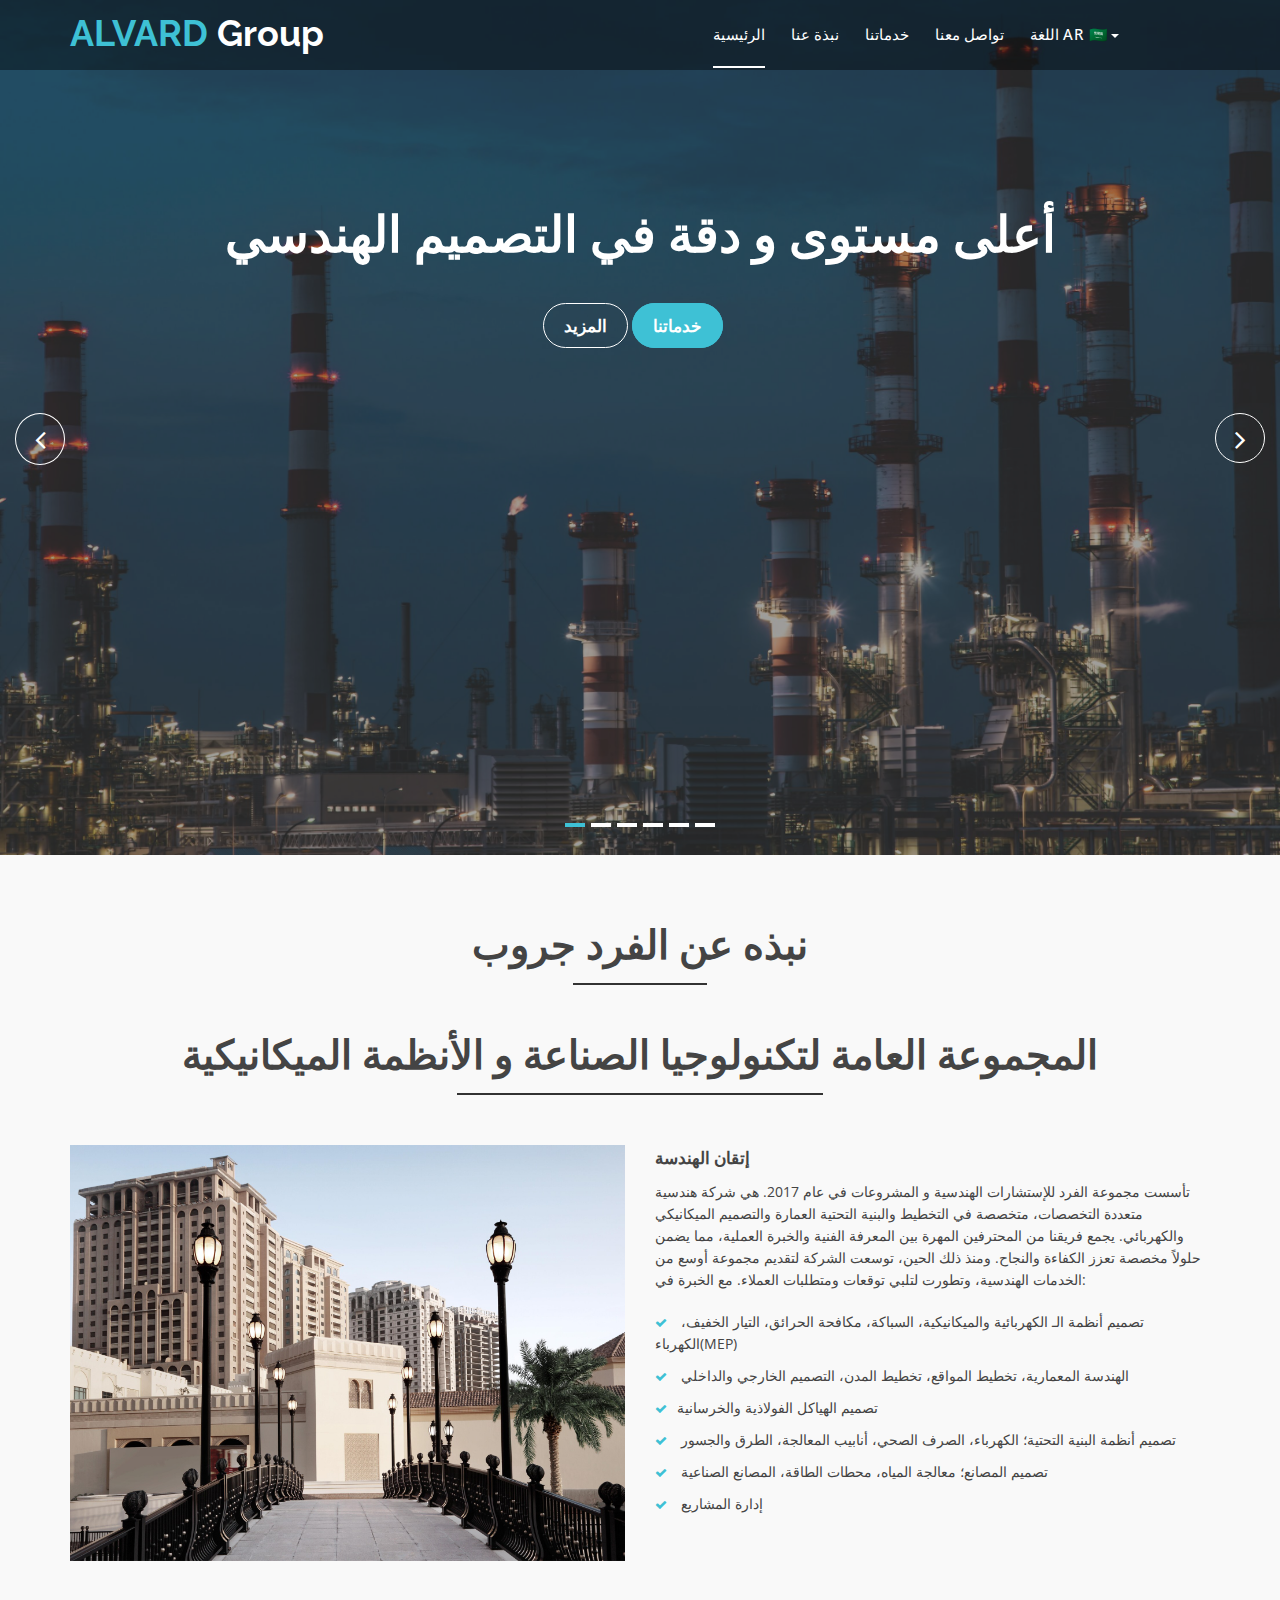
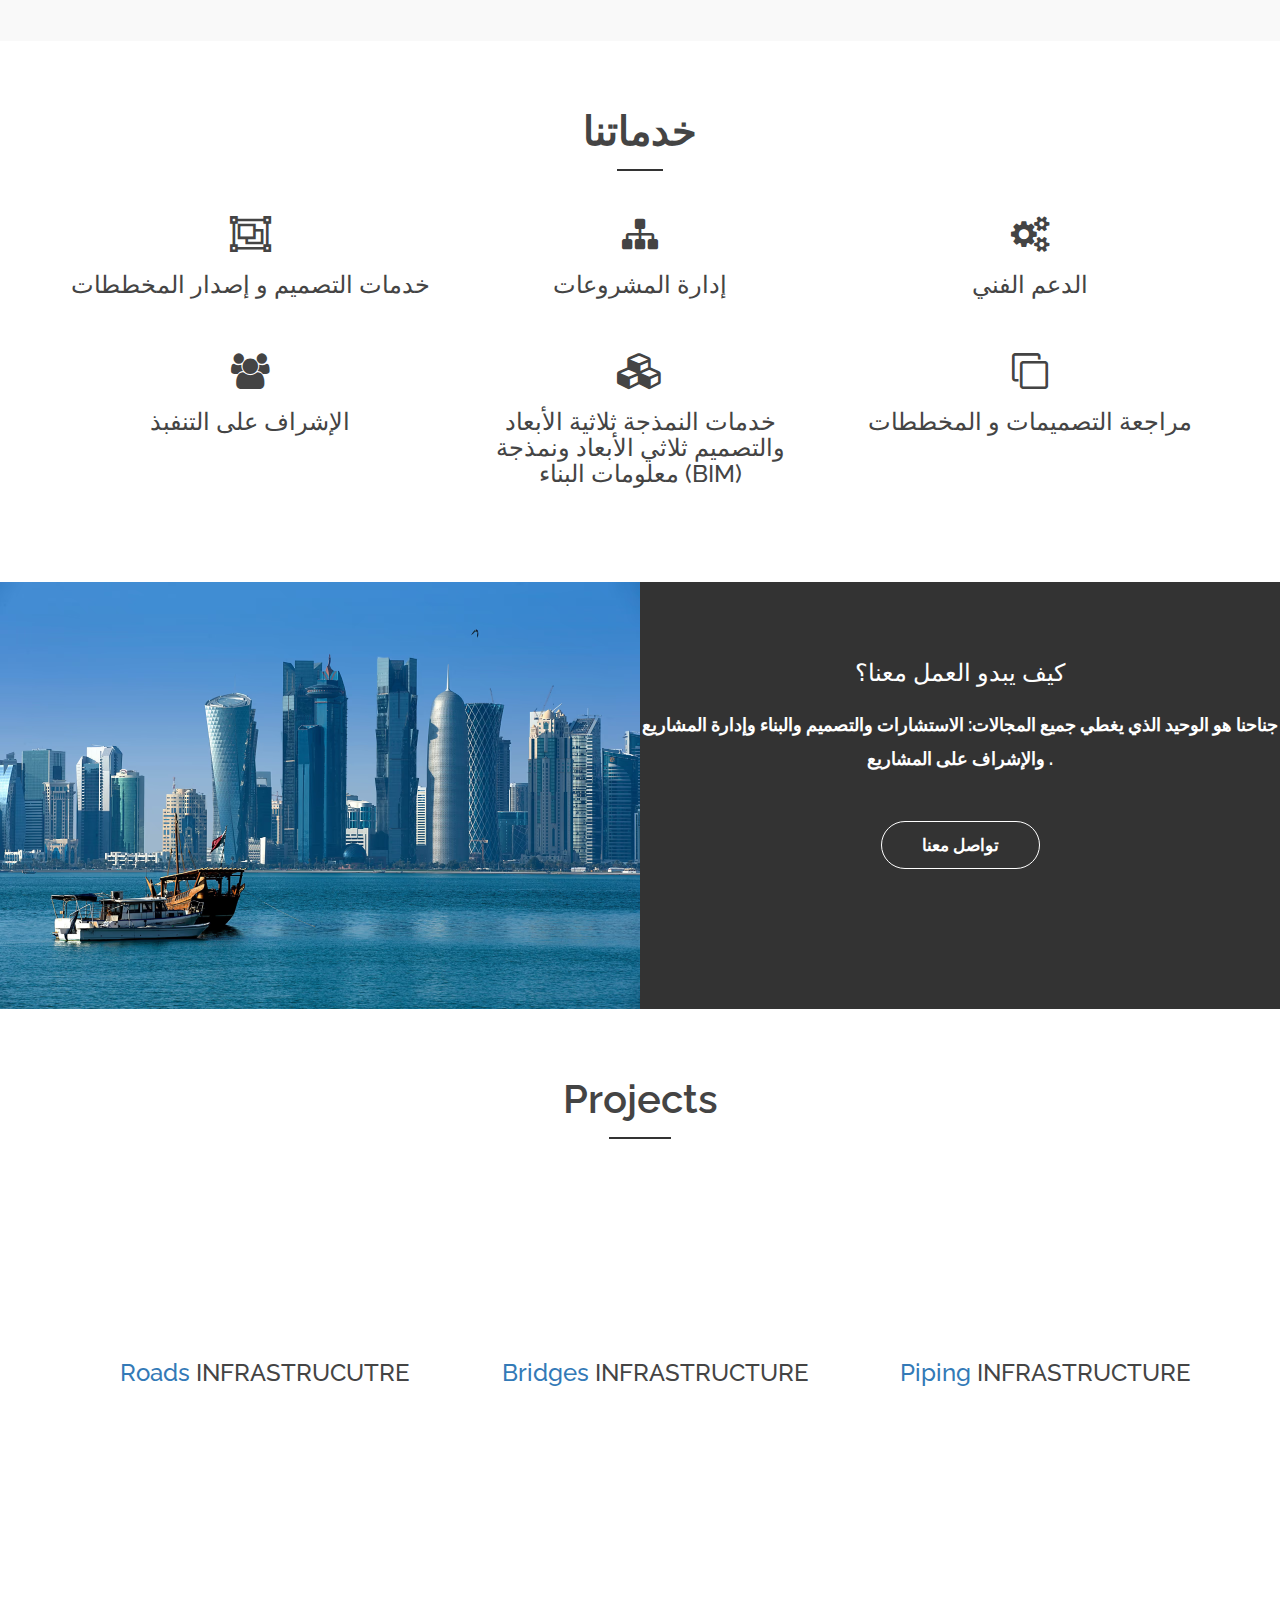
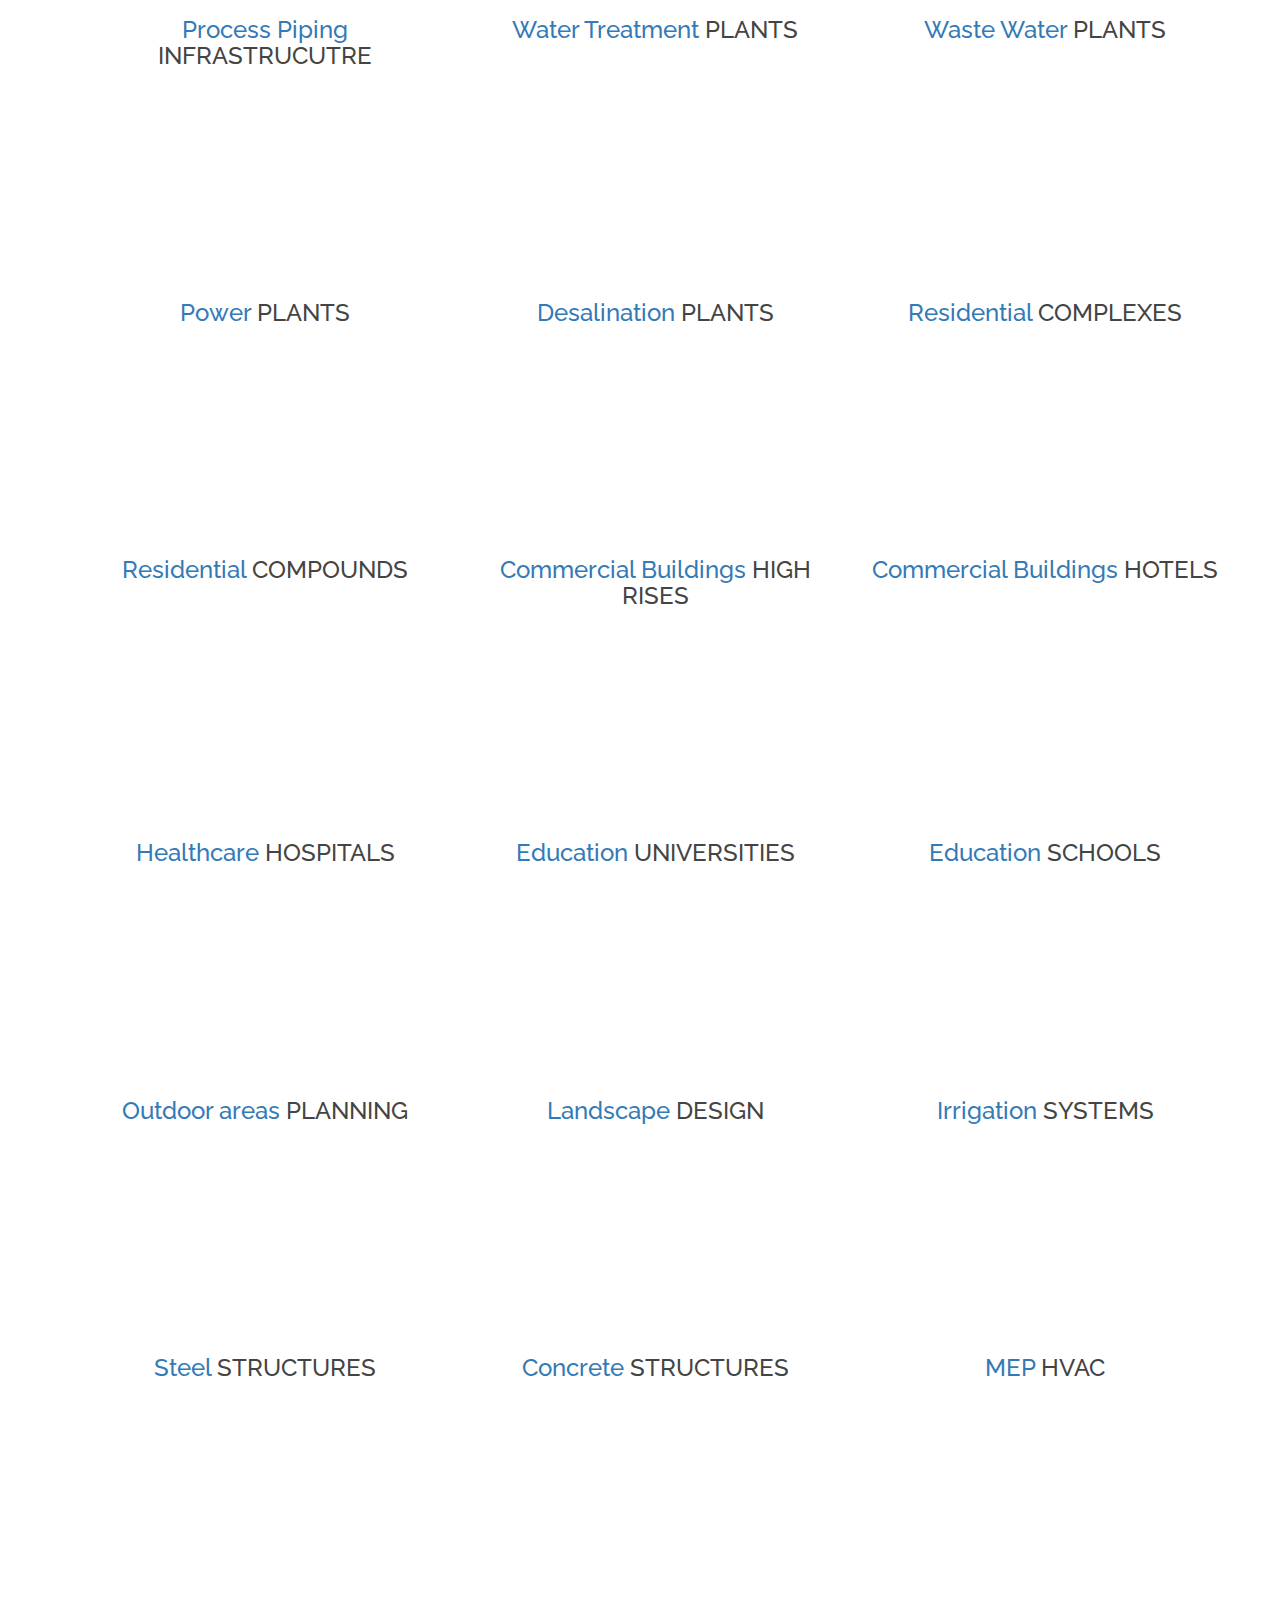
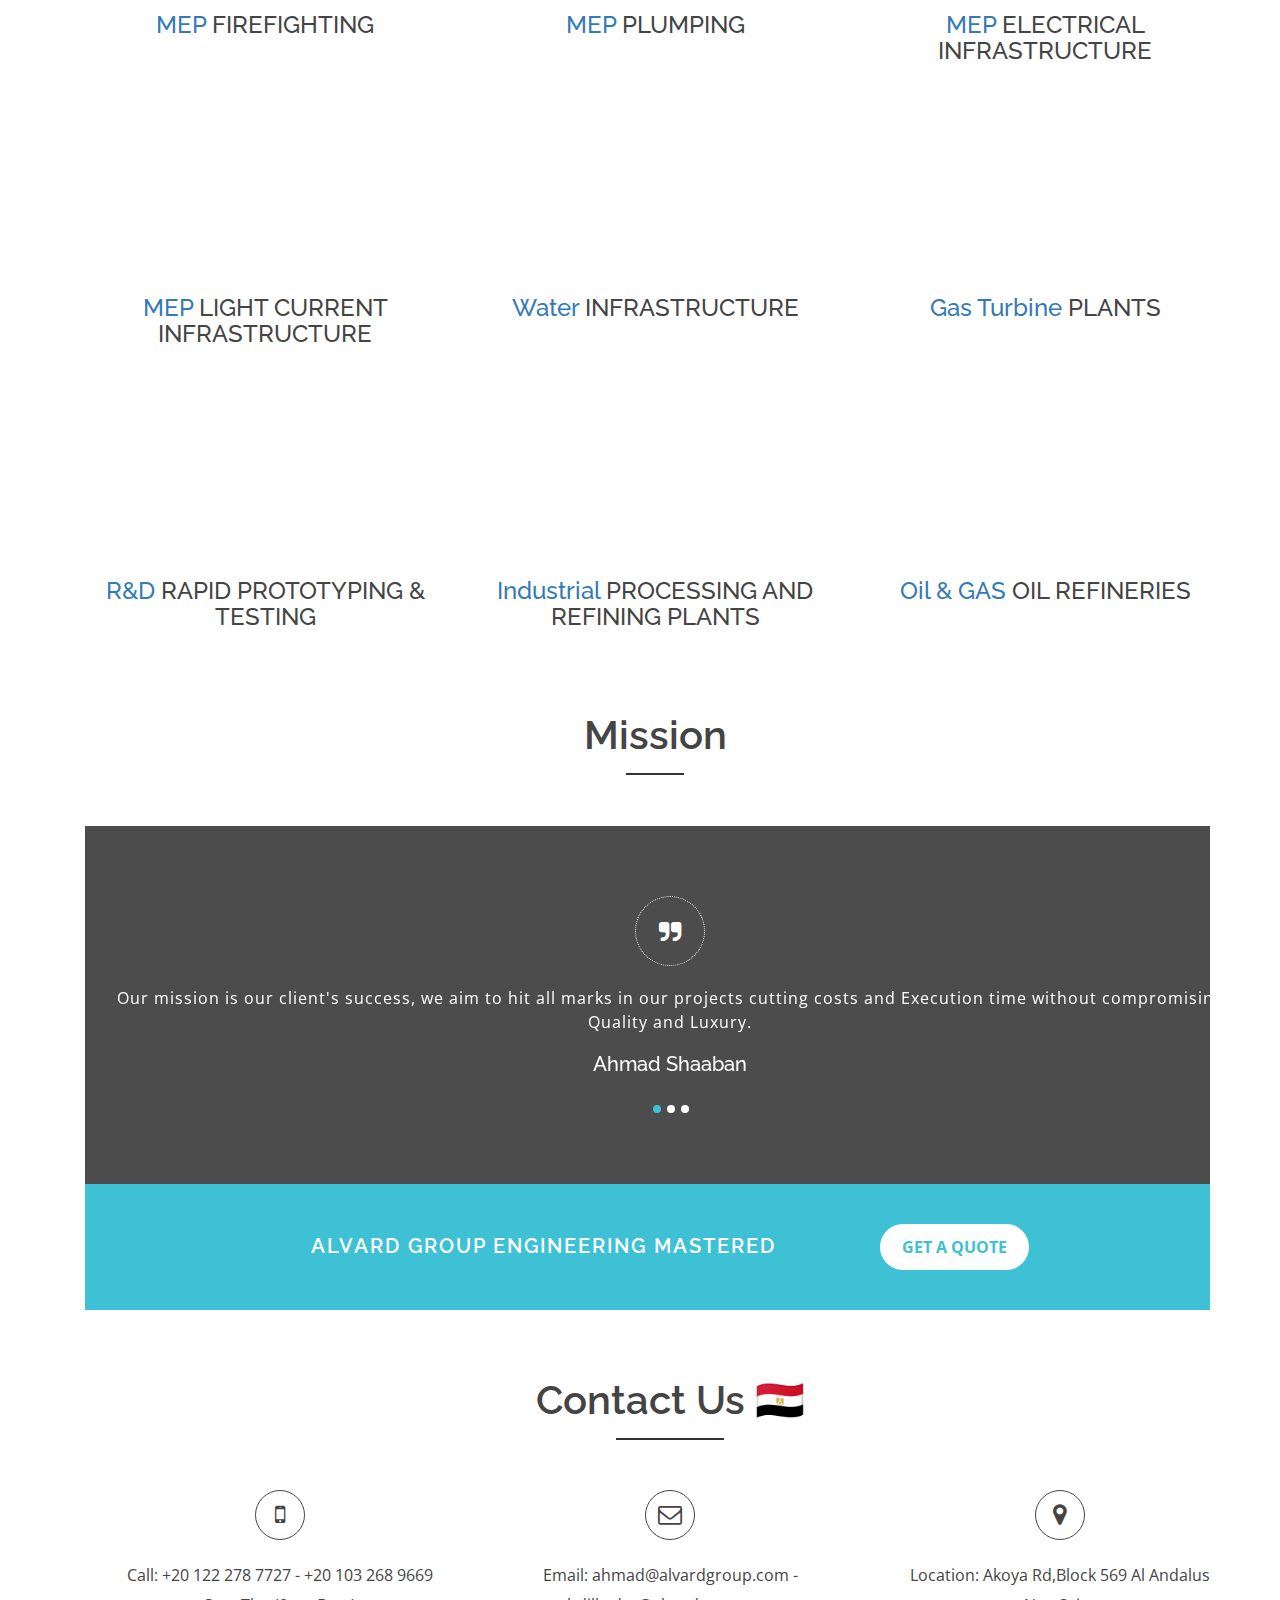
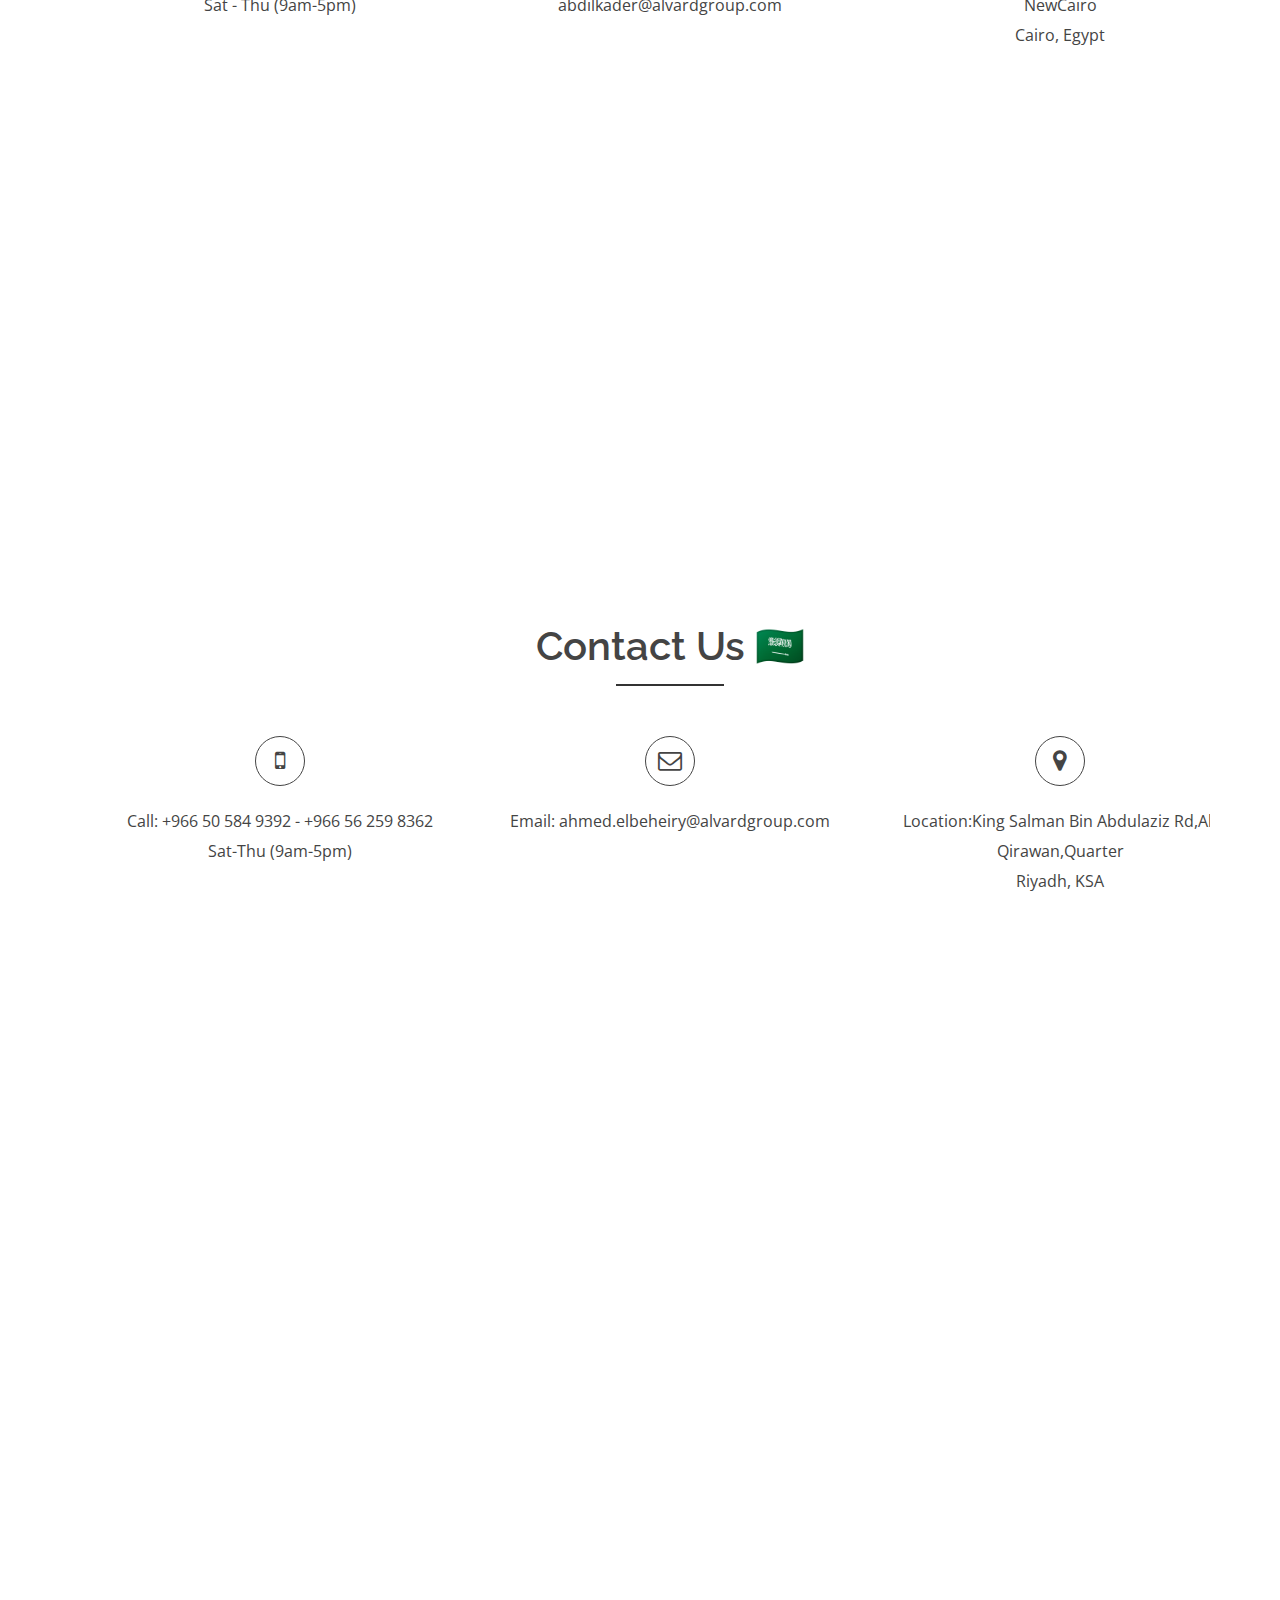
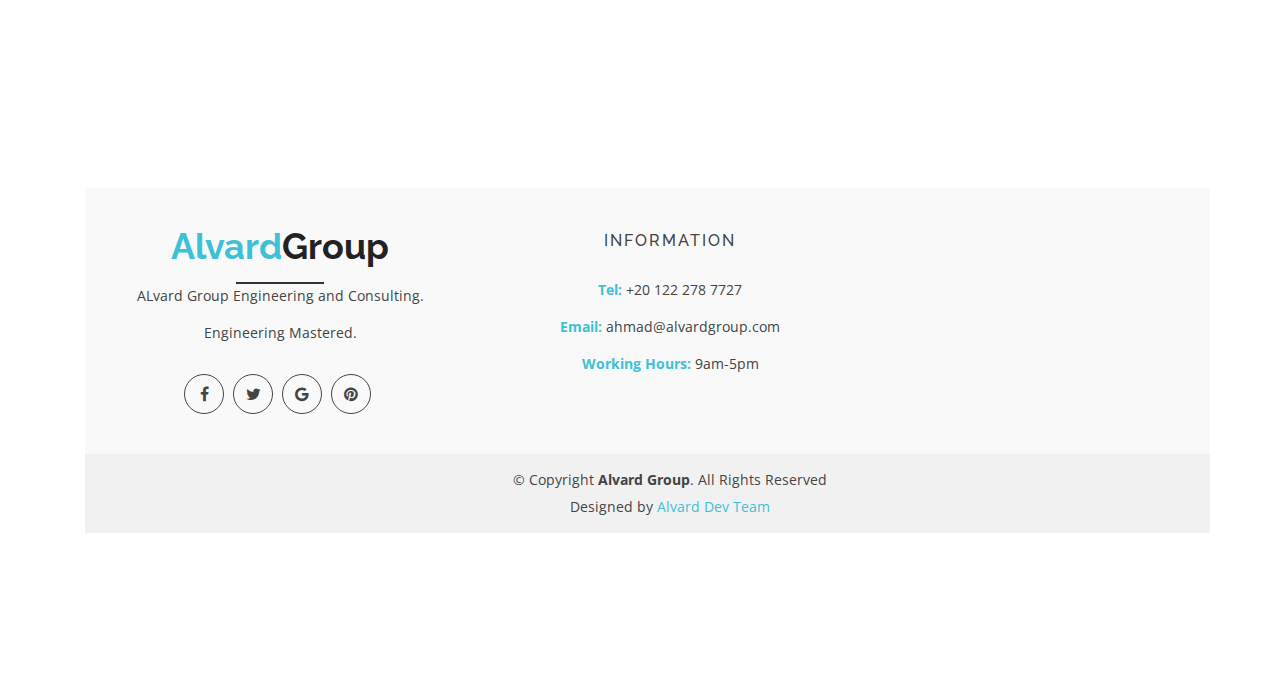
==== ar.html @ 834d346b "Add files via upload" ====
<!doctype html>
<html lang="en">
<head>
  <meta charset="utf-8">
  <title>ALVARD Group Engineering and Consulting </title>
  <meta content="width=device-width, initial-scale=1.0" name="viewport">
  <meta content="" name="keywords">
  <meta content="" name="description">

  <!-- Favicons -->
  <link href="img/favicon.png" rel="icon">
  <link href="img/apple-touch-icon.png" rel="apple-touch-icon">

  <!-- Google Fonts -->
  <link href="https://fonts.googleapis.com/css?family=Open+Sans:300,400,400i,600,700|Raleway:300,400,400i,500,500i,700,800,900" rel="stylesheet">

  <!-- Bootstrap CSS File -->
  <link href="lib/bootstrap/css/bootstrap.min.css" rel="stylesheet">

  <!-- Libraries CSS Files -->
  <link href="lib/nivo-slider/css/nivo-slider.css" rel="stylesheet">
  <link href="lib/owlcarousel/owl.carousel.css" rel="stylesheet">
  <link href="lib/owlcarousel/owl.transitions.css" rel="stylesheet">
  <link href="lib/font-awesome/css/font-awesome.min.css" rel="stylesheet">
  <link href="lib/animate/animate.min.css" rel="stylesheet">
  <link href="lib/venobox/venobox.css" rel="stylesheet">

  <!-- Nivo Slider Theme -->
  <link href="css/nivo-slider-theme.css" rel="stylesheet">

  <!-- Main Stylesheet File -->
  <link href="css/style.css" rel="stylesheet">

  <!-- Responsive Stylesheet File -->
  <link href="css/responsive.css" rel="stylesheet">
</head>

<body data-spy="scroll" data-target="#navbar-example">
  
  <header>
    <!-- header-area start -->
    <div id="sticker" class="header-area">
      <div class="container">
        <div class="row">
          <div class="col-md-12 col-sm-12">

            <!-- Navigation -->
            <nav class="navbar navbar-default">
              <!-- Brand and toggle get grouped for better mobile display -->
              <div class="navbar-header">
                <button type="button" class="navbar-toggle collapsed" data-toggle="collapse" data-target=".bs-example-navbar-collapse-1" aria-expanded="false">
										<span class="sr-only">Toggle navigation</span>
										<span class="icon-bar"></span>
										<span class="icon-bar"></span>
										<span class="icon-bar"></span>
									</button>
                <!-- Brand -->
                <a class="navbar-brand page-scroll sticky-logo" href="index.html">
                  <h1><span>ALVARD </span></span> Group</h1>
                  <!-- Uncomment below if you prefer to use an image logo -->
                  <!-- <img src="img/logo.png" alt="" title=""> -->
								</a>
              </div>
              <!-- Collect the nav links, forms, and other content for toggling -->
              <div class="collapse navbar-collapse main-menu bs-example-navbar-collapse-1" id="navbar-example">
                <ul class="nav navbar-nav navbar-right">
                  <li class="active">
                    <a class="page-scroll" href="#home">الرئيسية</a>
                  </li>
                  <li>
                    <a class="page-scroll" href="#about">نبذة عنا</a>
                  </li>
                  <li>
                    <a class="page-scroll" href="#services">خدماتنا</a>
                  </li>
                  <li>
                    <!-- <a class="page-scroll" href="#team">Team</a> -->
                  </li>
                  <li>
                   <!--  <a class="page-scroll" href="#portfolio">Projects</a> -->
                  </li>
                  <li>
                   <!-- <a class="page-scroll" href="#blog">Blog</a> -->
                  </li>
                  <li>
                    <a class="page-scroll" href="#contact">تواصل معنا</a>
                  </li>
                  <li class="dropdown"><a href="#" class="dropdown-toggle" data-toggle="dropdown">اللغة AR 🇸🇦<span class="caret"></span></a>
                    <ul class="dropdown-menu" role="menu"> 
                     <li><a href="index.html" >English 🇺🇸</a></li> 
                     <!--  <li><a href=# >Drop Down 2</a></li> -->
                    </ul> 
                  </li>
                </ul>
              </div>
              <!-- navbar-collapse -->
            </nav>
            <!-- END: Navigation -->
          </div>
        </div>
      </div>
    </div>
    <!-- header-area end -->
  </header>
  <!-- header end -->

  <!-- Start Slider Area -->
  <div id="home" class="slider-area">
    <div class="bend niceties preview-2">
      <div id="ensign-nivoslider" class="slides">
        <img src="img/slider/slider1.jpg" alt="" title="#slider-direction-1" />
        <img src="img/slider/slider2.jpg" alt="" title="#slider-direction-2" />
        <img src="img/slider/slider3.jpg" alt="" title="#slider-direction-3" />
        <img src="img/slider/slider4.jpg" alt="" title="#slider-direction-4" />
        <img src="img/slider/slider5.jpg" alt="" title="#slider-direction-5" />
        <img src="img/slider/slider6.jpg" alt="" title="#slider-direction-6" />
      </div>

      <!-- direction 1 -->
      <div id="slider-direction-1" class="slider-direction slider-one">
        <div class="container">
          <div class="row">
            <div class="col-md-12 col-sm-12 col-xs-12">
              <div class="slider-content">
                <!-- layer 1 -->
                <div class="layer-1-1 hidden-xs wow slideInDown" data-wow-duration="2s" data-wow-delay=".2s">
                  <h2 class="title1"> </h2>
                </div>
                <!-- layer 2 -->
                <div class="layer-1-2 wow slideInUp" data-wow-duration="2s" data-wow-delay=".1s">
                  <h1 class="title2">أعلى مستوى و دقة في التصميم الهندسي</h1>
                </div>
                <!-- layer 3 -->
                <div class="layer-1-3 hidden-xs wow slideInUp" data-wow-duration="2s" data-wow-delay=".2s">
                  <a class="ready-btn right-btn page-scroll" href="#services">خدماتنا</a>
                  <a class="ready-btn page-scroll" href="#about">المزيد</a>
                </div>
              </div>
            </div>
          </div>
        </div>
      </div>

      <!-- direction 2 -->
      <div id="slider-direction-2" class="slider-direction slider-two">
        <div class="container">
          <div class="row">
            <div class="col-md-12 col-sm-12 col-xs-12">
              <div class="slider-content text-center">
                <!-- layer 1 -->
                <div class="layer-1-1 hidden-xs wow slideInUp" data-wow-duration="2s" data-wow-delay=".2s">
                  <h2 class="title1"> </h2>
                </div>
                <!-- layer 2 -->
                <div class="layer-1-2 wow slideInUp" data-wow-duration="2s" data-wow-delay=".1s">
                  <h1 class="title2"> دائما في الطليعة </h1>
                </div>
                <!-- layer 3 -->
                <div class="layer-1-3 hidden-xs wow slideInUp" data-wow-duration="2s" data-wow-delay=".2s">
                  <a class="ready-btn right-btn page-scroll" href="#services">خدماتنا</a>
                  <a class="ready-btn page-scroll" href="#about">المزيد</a>
                </div>
              </div>
            </div>
          </div>
        </div>
      </div>

      <!-- direction 3 -->
      <div id="slider-direction-3" class="slider-direction slider-two">
        <div class="container">
          <div class="row">
            <div class="col-md-12 col-sm-12 col-xs-12">
              <div class="slider-content">
                <!-- layer 1 -->
                <div class="layer-1-1 hidden-xs wow slideInUp" data-wow-duration="2s" data-wow-delay=".2s">
                  <h2 class="title1">  </h2>
                </div>
                <!-- layer 2 -->
                <div class="layer-1-2 wow slideInUp" data-wow-duration="2s" data-wow-delay=".1s">
                  <h1 class="title2"> نجاحك هو مهمتنا</h1>
                </div>
                <!-- layer 3 -->
                <div class="layer-1-3 hidden-xs wow slideInUp" data-wow-duration="2s" data-wow-delay=".2s">
                  <a class="ready-btn right-btn page-scroll" href="#services">خدماتنا</a>
                  <a class="ready-btn page-scroll" href="#about">المزيد</a>
                </div>
              </div>
            </div>
          </div>
        </div>
      </div>

      <!-- direction 4 -->
      <div id="slider-direction-4" class="slider-direction slider-two">
        <div class="container">
          <div class="row">
            <div class="col-md-12 col-sm-12 col-xs-12">
              <div class="slider-content text-center">
                <!-- layer 1 -->
                <div class="layer-1-1 hidden-xs wow slideInUp" data-wow-duration="2s" data-wow-delay=".2s">
                  <h2 class="title1">  </h2>
                </div>
                <!-- layer 2 -->
                <div class="layer-1-2 wow slideInUp" data-wow-duration="2s" data-wow-delay=".1s">
                  <h1 class="title2">بالنسبة لنا الأفضل لا يكفي  </h1>
                </div>
                <!-- layer 3 -->
                <div class="layer-1-3 hidden-xs wow slideInUp" data-wow-duration="2s" data-wow-delay=".2s">
                  <a class="ready-btn right-btn page-scroll" href="#services">خدماتنا</a>
                  <a class="ready-btn page-scroll" href="#about">المزيد</a>
                </div>
              </div>
            </div>
          </div>
        </div>
      </div>

      <!-- direction 5 -->
      <div id="slider-direction-5" class="slider-direction slider-two">
        <div class="container">
          <div class="row">
            <div class="col-md-12 col-sm-12 col-xs-12">
              <div class="slider-content text-center">
                <!-- layer 1 -->
                <div class="layer-1-1 hidden-xs wow slideInUp" data-wow-duration="2s" data-wow-delay=".2s">
                  <h2 class="title1">  </h2>
                </div>
                <!-- layer 2 -->
                <div class="layer-1-2 wow slideInUp" data-wow-duration="2s" data-wow-delay=".1s">
                  <h1 class="title2"> لا تنازلات الأفضل أو لا شيء </h1>
                </div>
                <!-- layer 3 -->
                <div class="layer-1-3 hidden-xs wow slideInUp" data-wow-duration="2s" data-wow-delay=".2s">
                  <a class="ready-btn right-btn page-scroll" href="#services">خدماتنا</a>
                  <a class="ready-btn page-scroll" href="#about">المزيد</a>
                </div>
              </div>
            </div>
          </div>
        </div>
      </div>

      <!-- direction 6 -->
      <div id="slider-direction-6" class="slider-direction slider-two">
        <div class="container">
          <div class="row">
            <div class="col-md-12 col-sm-12 col-xs-12">
              <div class="slider-content text-center">
                <!-- layer 1 -->
                <div class="layer-1-1 hidden-xs wow slideInUp" data-wow-duration="2s" data-wow-delay=".2s">
                  <h2 class="title1"> </h2>
                </div>
                <!-- layer 2 -->
                <div class="layer-1-2 wow slideInUp" data-wow-duration="2s" data-wow-delay=".1s">
                  <h1 class="title2">نبني طرق جديدة لآفاق جديدة</h1>
                </div>
                <!-- layer 3 -->
                <div class="layer-1-3 hidden-xs wow slideInUp" data-wow-duration="2s" data-wow-delay=".2s">
                  <a class="ready-btn right-btn page-scroll" href="#services">خدماتنا</a>
                  <a class="ready-btn page-scroll" href="#about">المزيد</a>
                </div>
              </div>
            </div>
          </div>
        </div>
      </div>


    </div>
  </div>
  <!-- End Slider Area -->

  <!-- Start About area -->
  <div id="about" class="about-area area-padding">
    <div class="container">
      <div class="row">
        <div class="col-md-12 col-sm-12 col-xs-12">
          <div class="section-headline text-center">
            <h2>نبذه عن الفرد جروب</h2>
          </div>
          <div class="section-headline text-center">
            <h2>المجموعة العامة لتكنولوجيا الصناعة و الأنظمة الميكانيكية</h2>
          </div>
        </div>
      </div>
      <div class="row">
        <!-- single-well start-->
        <div class="col-md-6 col-sm-6 col-xs-12">
          <div class="well-left">
            <div class="single-well">
              <a href="#">
								  <img src="img/about/1.jpg" alt="">
								</a>
            </div>
          </div>
        </div>
        <!-- single-well end-->
        <div class="col-md-6 col-sm-6 col-xs-12">
          <div class="well-middle">
            <div class="single-well">
              <a href="#">
                <h4 class="sec-head">إتقان الهندسة</h4>
              </a>
              <p>
                تأسست مجموعة الفرد للإستشارات الهندسية و المشروعات في عام 2017.

هي شركة هندسية متعددة التخصصات،
متخصصة في التخطيط والبنية التحتية
العمارة والتصميم الميكانيكي والكهربائي.

يجمع فريقنا من المحترفين المهرة
بين
المعرفة الفنية والخبرة العملية،
مما يضمن حلولاً مخصصة تعزز الكفاءة
والنجاح.

ومنذ ذلك الحين، توسعت الشركة لتقديم
مجموعة أوسع من الخدمات الهندسية، وتطورت
لتلبي توقعات ومتطلبات العملاء.

مع الخبرة في:
                              </p>
              <ul>
                <li>
                  <i class="fa fa-check"></i> تصميم أنظمة الـ الكهربائية والميكانيكية، السباكة، مكافحة الحرائق، التيار الخفيف، الكهرباء(MEP)
                </li>
                <li>
                  <i class="fa fa-check"></i> الهندسة المعمارية، تخطيط المواقع، تخطيط المدن، التصميم الخارجي والداخلي
                </li>
                <li>
                  <i class="fa fa-check"></i>تصميم الهياكل الفولاذية والخرسانية
                </li>
                <li>
                  <i class="fa fa-check"></i> تصميم أنظمة البنية التحتية؛ الكهرباء، الصرف الصحي، أنابيب المعالجة، الطرق والجسور
                </li>
                <li>
                  <i class="fa fa-check"></i> تصميم المصانع؛ معالجة المياه، محطات الطاقة، المصانع الصناعية
                </li>
                <li>
                  <i class="fa fa-check"></i> إدارة المشاريع
                </li>
              </ul>
            </div>
          </div>
        </div>
        <!-- End col-->
      </div>
    </div>
  </div>
  <!-- End About area -->

  <!-- Start Service area -->
  <div id="services" class="services-area area-padding">
    <div class="container">
      <div class="row">
        <div class="col-md-12 col-sm-12 col-xs-12">
          <div class="section-headline services-head text-center">
            <h2>خدماتنا</h2>
          </div>
        </div>
      </div>
      <div class="row text-center">
        <div class="services-contents">
          <!-- Start Left services -->
          <div class="col-md-4 col-sm-4 col-xs-12">
            <div class="about-move">
              <div class="services-details">
                <div class="single-services">
                  <a class="services-icon" href="#">
											<i class="fa fa-masp"></i><i class="fa fa-object-group"></i><i class="fa fa-institutiona"></i>
										</a>
                  <h4>خدمات التصميم و إصدار المخططات</h4>
                  <p>
                  <!--  will have to make sure the prototype looks finished by inserting text or photo.make sure the prototype looks finished by. -->
                  </p>
                </div>
              </div>
              <!-- end about-details -->
            </div>
          </div>
          <div class="col-md-4 col-sm-4 col-xs-12">
            <div class="about-move">
              <div class="services-details">
                <div class="single-services">
                  <a class="services-icon" href="#">
											<i class="fa fa-sitemap"></i>
										</a>
                  <h4>إدارة المشروعات</h4>
                  <p>
                   <!-- will have to make sure the prototype looks finished by inserting text or photo.make sure the prototype looks finished by. -->
                  </p>
                </div>
              </div>
              <!-- end about-details -->
            </div>
          </div>
          <div class="col-md-4 col-sm-4 col-xs-12">
            <!-- end col-md-4 -->
            <div class=" about-move">
              <div class="services-details">
                <div class="single-services">
                  <a class="services-icon" href="#">
											<i class="fa fa-gears"></i>
										</a>
                  <h4>الدعم الفني</h4>
                  <p>
                   <!-- will have to make sure the prototype looks finished by inserting text or photo.make sure the prototype looks finished by. -->
                  </p>
                </div>
              </div>
              <!-- end about-details -->
            </div>
          </div>
          <div class="col-md-4 col-sm-4 col-xs-12">
            <!-- end col-md-4 -->
            <div class=" about-move">
              <div class="services-details">
                <div class="single-services">
                  <a class="services-icon" href="#">
											<i class="fa fa-users"></i>
										</a>
                  <h4>الإشراف على التنفبذ</h4>
                  <p>
                   <!--  will have to make sure the prototype looks finished by inserting text or photo.make sure the prototype looks finished by. -->
                  </p>
                </div>
              </div>
              <!-- end about-details -->
            </div>
          </div>
          <!-- End Left services -->
          <div class="col-md-4 col-sm-4 col-xs-12">
            <!-- end col-md-4 -->
            <div class=" about-move">
              <div class="services-details">
                <div class="single-services">
                  <a class="services-icon" href="#">
											<i class="fa fa-cubes"></i>
										</a>
                  <h4>خدمات النمذجة ثلاثية الأبعاد والتصميم ثلاثي الأبعاد ونمذجة معلومات البناء (BIM) </h4>
                  <p>
                   <!--  will have to make sure the prototype looks finished by inserting text or photo.make sure the prototype looks finished by. -->
                  </p>
                </div>
              </div>
              <!-- end about-details -->
            </div>
          </div>
          <!-- End Left services -->
          <div class="col-md-4 col-sm-4 col-xs-12">
            <!-- end col-md-4 -->
            <div class=" about-move">
              <div class="services-details">
                <div class="single-services">
                  <a class="services-icon" href="#">
											<i class="fa fa-clone"></i>
										</a>
                  <h4>مراجعة التصميمات و المخططات</h4>
                  <p>
                   <!-- will have to make sure the prototype looks finished by inserting text or photo.make sure the prototype looks finished by. -->
                  </p>
                </div>
              </div>
              <!-- end about-details -->
            </div>
          </div>
        </div>
      </div>
    </div>
  </div>
  <!-- End Service area -->

  <!-- Start reviews Area -->
  <div class="reviews-area hidden-xs">
    <div class="work-us">
      <div class="work-left-text">
        <a href="#">
						<img src="img/about/2.jpg" alt="">
					</a>
      </div>
      <div class="work-right-text text-center">
        <h2>كيف يبدو العمل معنا؟</h2>
        <h5>جناحنا هو الوحيد الذي يغطي جميع المجالات: الاستشارات والتصميم والبناء وإدارة المشاريع والإشراف على المشاريع .</h5>
        <a href="#contact" class="ready-btn">تواصل معنا</a>
      </div>
    </div>
  </div>
  <!-- End reviews Area -->
<!-- Start portfolio Area -->
<!-- Start Service area -->
<div id="portfolio" class="portfolio-area area-padding fix">
  <div class="container">
    <div class="row">
      <div class="col-md-12 col-sm-12 col-xs-12">
        <div class="section-headline services-head text-center">
          <h2>Projects</h2>
<!-- Latest Products -->
        <div class="content-lg container">
            <div class="row margin-b-40">
                <div class="col-sm-6">
                    
                </div>
            </div>
            <!--// end row -->

            <div class="row">
                <!-- Latest Products -->
                <div class="col-sm-4 sm-margin-b-50">
                    <div class="margin-b-20">
                        <div class="wow zoomIn" data-wow-duration=".3" data-wow-delay=".1s">
                            <img class="img-responsive" src="img/2/1.jpg" alt="Latest Products Image">
                        </div>
                    </div>
                    <h4><a href="#">Roads</a> <span class="text-uppercase margin-l-20">Infrastrucutre</span></h4>
                </div>
                <!-- End Latest Products -->

                <!-- Latest Products -->
                <div class="col-sm-4 sm-margin-b-50">
                    <div class="margin-b-20">
                        <div class="wow zoomIn" data-wow-duration=".3" data-wow-delay=".1s">
                            <img class="img-responsive" src="img/2/2.jpg" alt="Latest Products Image">
                        </div>
                    </div>
                    <h4><a href="#">Bridges</a> <span class="text-uppercase margin-l-20">Infrastructure</span></h4>
                </div>
                <!-- End Latest Products -->

                <!-- Latest Products -->
                <div class="col-sm-4 sm-margin-b-50">
                    <div class="margin-b-20">
                        <div class="wow zoomIn" data-wow-duration=".3" data-wow-delay=".1s">
                            <img class="img-responsive" src="img/2/3.jpg" alt="Latest Products Image">
                        </div>
                    </div>
                    <h4><a href="#">Piping</a> <span class="text-uppercase margin-l-20">Infrastructure</span></h4>

                </div>
                <!-- End Latest Products -->
            </div>
            <!--// end row -->
        </div>
        <!-- End Latest Products -->
        <!-- Latest Products -->
        <div class="content-lg container">
          <div class="row margin-b-40">
              <div class="col-sm-6">

              </div>
          </div>
          <!--// end row -->

          <div class="row">
              <!-- Latest Products -->
              <div class="col-sm-4 sm-margin-b-50">
                  <div class="margin-b-20">
                      <div class="wow zoomIn" data-wow-duration=".3" data-wow-delay=".1s">
                          <img class="img-responsive" src="img/2/4.jpg" alt="Latest Products Image">
                      </div>
                  </div>
                  <h4><a href="#">Process Piping</a> <span class="text-uppercase margin-l-20">Infrastrucutre</span></h4>

              </div>
              <!-- End Latest Products -->

              <!-- Latest Products -->
              <div class="col-sm-4 sm-margin-b-50">
                  <div class="margin-b-20">
                      <div class="wow zoomIn" data-wow-duration=".3" data-wow-delay=".1s">
                          <img class="img-responsive" src="img/2/5.jpg" alt="Latest Products Image">
                      </div>
                  </div>
                  <h4><a href="#">Water Treatment</a> <span class="text-uppercase margin-l-20">Plants</span></h4>

              </div>
              <!-- End Latest Products -->

              <!-- Latest Products -->
              <div class="col-sm-4 sm-margin-b-50">
                  <div class="margin-b-20">
                      <div class="wow zoomIn" data-wow-duration=".3" data-wow-delay=".1s">
                          <img class="img-responsive" src="img/2/6.jpg" alt="Latest Products Image">
                      </div>
                  </div>
                  <h4><a href="#">Waste Water</a> <span class="text-uppercase margin-l-20">Plants</span></h4>

              </div>
              <!-- End Latest Products -->
          </div>
          <!--// end row -->
      </div>
      <!-- End Latest Products -->
      <!-- Latest Products -->
      <div class="content-lg container">
        <div class="row margin-b-40">
            <div class="col-sm-6">

            </div>
        </div>
        <!--// end row -->

        <div class="row">
            <!-- Latest Products -->
            <div class="col-sm-4 sm-margin-b-50">
                <div class="margin-b-20">
                    <div class="wow zoomIn" data-wow-duration=".3" data-wow-delay=".1s">
                        <img class="img-responsive" src="img/2/7.jpg" alt="Latest Products Image">
                    </div>
                </div>
                <h4><a href="#">Power</a> <span class="text-uppercase margin-l-20">Plants</span></h4>

            </div>
            <!-- End Latest Products -->

            <!-- Latest Products -->
            <div class="col-sm-4 sm-margin-b-50">
                <div class="margin-b-20">
                    <div class="wow zoomIn" data-wow-duration=".3" data-wow-delay=".1s">
                        <img class="img-responsive" src="img/2/8.jpg" alt="Latest Products Image">
                    </div>
                </div>
                <h4><a href="#">Desalination</a> <span class="text-uppercase margin-l-20">Plants</span></h4>

            </div>
            <!-- End Latest Products -->

            <!-- Latest Products -->
            <div class="col-sm-4 sm-margin-b-50">
                <div class="margin-b-20">
                    <div class="wow zoomIn" data-wow-duration=".3" data-wow-delay=".1s">
                        <img class="img-responsive" src="img/2/9.jpg" alt="Latest Products Image">
                    </div>
                </div>
                <h4><a href="#">Residential</a> <span class="text-uppercase margin-l-20">Complexes</span></h4>

            </div>
            <!-- End Latest Products -->
        </div>
        <!--// end row -->
    </div>
    <!-- End Latest Products -->
    <!-- Latest Products -->
    <div class="content-lg container">
      <div class="row margin-b-40">
          <div class="col-sm-6">

          </div>
      </div>
      <!--// end row -->

      <div class="row">
          <!-- Latest Products -->
          <div class="col-sm-4 sm-margin-b-50">
              <div class="margin-b-20">
                  <div class="wow zoomIn" data-wow-duration=".3" data-wow-delay=".1s">
                      <img class="img-responsive" src="img/2/10.jpg" alt="Latest Products Image">
                  </div>
              </div>
              <h4><a href="#">Residential</a> <span class="text-uppercase margin-l-20">Compounds</span></h4>

          </div>
          <!-- End Latest Products -->

          <!-- Latest Products -->
          <div class="col-sm-4 sm-margin-b-50">
              <div class="margin-b-20">
                  <div class="wow zoomIn" data-wow-duration=".3" data-wow-delay=".1s">
                      <img class="img-responsive" src="img/2/11.jpg" alt="Latest Products Image">
                  </div>
              </div>
              <h4><a href="#">Commercial Buildings</a> <span class="text-uppercase margin-l-20">High rises</span></h4>

          </div>
          <!-- End Latest Products -->

          <!-- Latest Products -->
          <div class="col-sm-4 sm-margin-b-50">
              <div class="margin-b-20">
                  <div class="wow zoomIn" data-wow-duration=".3" data-wow-delay=".1s">
                      <img class="img-responsive" src="img/2/12.jpg" alt="Latest Products Image">
                  </div>
              </div>
              <h4><a href="#">Commercial Buildings</a> <span class="text-uppercase margin-l-20">Hotels</span></h4>

          </div>
          <!-- End Latest Products -->
      </div>
      <!--// end row -->
  </div>
  <!-- End Latest Products -->
  <!-- Latest Products -->
  <div class="content-lg container">
    <div class="row margin-b-40">
        <div class="col-sm-6">

        </div>
    </div>
    <!--// end row -->

    <div class="row">
        <!-- Latest Products -->
        <div class="col-sm-4 sm-margin-b-50">
            <div class="margin-b-20">
                <div class="wow zoomIn" data-wow-duration=".3" data-wow-delay=".1s">
                    <img class="img-responsive" src="img/2/13.jpg" alt="Latest Products Image">
                </div>
            </div>
            <h4><a href="#">Healthcare</a> <span class="text-uppercase margin-l-20">Hospitals</span></h4>

        </div>
        <!-- End Latest Products -->

        <!-- Latest Products -->
        <div class="col-sm-4 sm-margin-b-50">
            <div class="margin-b-20">
                <div class="wow zoomIn" data-wow-duration=".3" data-wow-delay=".1s">
                    <img class="img-responsive" src="img/2/14.jpg" alt="Latest Products Image">
                </div>
            </div>
            <h4><a href="#">Education</a> <span class="text-uppercase margin-l-20">Universities</span></h4>

        </div>
        <!-- End Latest Products -->

        <!-- Latest Products -->
        <div class="col-sm-4 sm-margin-b-50">
            <div class="margin-b-20">
                <div class="wow zoomIn" data-wow-duration=".3" data-wow-delay=".1s">
                    <img class="img-responsive" src="img/2/15.jpg" alt="Latest Products Image">
                </div>
            </div>
            <h4><a href="#">Education</a> <span class="text-uppercase margin-l-20">Schools</span></h4>

        </div>
        <!-- End Latest Products -->
    </div>
    <!--// end row -->
</div>
<!-- End Latest Products -->
<!-- Latest Products -->
<div class="content-lg container">
  <div class="row margin-b-40">
      <div class="col-sm-6">

      </div>
  </div>
  <!--// end row -->

  <div class="row">
      <!-- Latest Products -->
      <div class="col-sm-4 sm-margin-b-50">
          <div class="margin-b-20">
              <div class="wow zoomIn" data-wow-duration=".3" data-wow-delay=".1s">
                  <img class="img-responsive" src="img/2/16.jpg" alt="Latest Products Image">
              </div>
          </div>
          <h4><a href="#">Outdoor areas</a> <span class="text-uppercase margin-l-20">Planning</span></h4>

      </div>
      <!-- End Latest Products -->

      <!-- Latest Products -->
      <div class="col-sm-4 sm-margin-b-50">
          <div class="margin-b-20">
              <div class="wow zoomIn" data-wow-duration=".3" data-wow-delay=".1s">
                  <img class="img-responsive" src="img/2/17.jpg" alt="Latest Products Image">
              </div>
          </div>
          <h4><a href="#">Landscape</a> <span class="text-uppercase margin-l-20">Design</span></h4>

      </div>
      <!-- End Latest Products -->

      <!-- Latest Products -->
      <div class="col-sm-4 sm-margin-b-50">
          <div class="margin-b-20">
              <div class="wow zoomIn" data-wow-duration=".3" data-wow-delay=".1s">
                  <img class="img-responsive" src="img/2/18.jpg" alt="Latest Products Image">
              </div>
          </div>
          <h4><a href="#">Irrigation</a> <span class="text-uppercase margin-l-20">Systems</span></h4>

      </div>
      <!-- End Latest Products -->
  </div>
  <!--// end row -->
</div>
<!-- End Latest Products -->
<!-- Latest Products -->
<div class="content-lg container">
  <div class="row margin-b-40">
      <div class="col-sm-6">

      </div>
  </div>
  <!--// end row -->

  <div class="row">
      <!-- Latest Products -->
      <div class="col-sm-4 sm-margin-b-50">
          <div class="margin-b-20">
              <div class="wow zoomIn" data-wow-duration=".3" data-wow-delay=".1s">
                  <img class="img-responsive" src="img/2/19.jpg" alt="Latest Products Image">
              </div>
          </div>
          <h4><a href="#">Steel</a> <span class="text-uppercase margin-l-20">Structures</span></h4>

      </div>
      <!-- End Latest Products -->

      <!-- Latest Products -->
      <div class="col-sm-4 sm-margin-b-50">
          <div class="margin-b-20">
              <div class="wow zoomIn" data-wow-duration=".3" data-wow-delay=".1s">
                  <img class="img-responsive" src="img/2/20.jpg" alt="Latest Products Image">
              </div>
          </div>
          <h4><a href="#">Concrete</a> <span class="text-uppercase margin-l-20">Structures</span></h4>

      </div>
      <!-- End Latest Products -->

      <!-- Latest Products -->
      <div class="col-sm-4 sm-margin-b-50">
          <div class="margin-b-20">
              <div class="wow zoomIn" data-wow-duration=".3" data-wow-delay=".1s">
                  <img class="img-responsive" src="img/2/21.jpg" alt="Latest Products Image">
              </div>
          </div>
          <h4><a href="#">MEP</a> <span class="text-uppercase margin-l-20">HVAC</span></h4>

      </div>
      <!-- End Latest Products -->
  </div>
  <!--// end row -->
</div>
<!-- End Latest Products -->
<!-- Latest Products -->
<div class="content-lg container">
  <div class="row margin-b-40">
      <div class="col-sm-6">

      </div>
  </div>
  <!--// end row -->

  <div class="row">
      <!-- Latest Products -->
      <div class="col-sm-4 sm-margin-b-50">
          <div class="margin-b-20">
              <div class="wow zoomIn" data-wow-duration=".3" data-wow-delay=".1s">
                  <img class="img-responsive" src="img/2/22.jpg" alt="Latest Products Image">
              </div>
          </div>
          <h4><a href="#">MEP</a> <span class="text-uppercase margin-l-20">Firefighting</span></h4>

      </div>
      <!-- End Latest Products -->

      <!-- Latest Products -->
      <div class="col-sm-4 sm-margin-b-50">
          <div class="margin-b-20">
              <div class="wow zoomIn" data-wow-duration=".3" data-wow-delay=".1s">
                  <img class="img-responsive" src="img/2/23.jpg" alt="Latest Products Image">
              </div>
          </div>
          <h4><a href="#">MEP</a> <span class="text-uppercase margin-l-20">Plumping</span></h4>

      </div>
      <!-- End Latest Products -->

      <!-- Latest Products -->
      <div class="col-sm-4 sm-margin-b-50">
          <div class="margin-b-20">
              <div class="wow zoomIn" data-wow-duration=".3" data-wow-delay=".1s">
                  <img class="img-responsive" src="img/2/24.jpg" alt="Latest Products Image">
              </div>
          </div>
          <h4><a href="#">MEP</a> <span class="text-uppercase margin-l-20">Electrical Infrastructure</span></h4>

      </div>
      <!-- End Latest Products -->
  </div>
  <!--// end row -->
</div>
<!-- End Latest Products -->
<!-- Latest Products -->
<div class="content-lg container">
  <div class="row margin-b-40">
      <div class="col-sm-6">

      </div>
  </div>
  <!--// end row -->

  <div class="row">
      <!-- Latest Products -->
      <div class="col-sm-4 sm-margin-b-50">
          <div class="margin-b-20">
              <div class="wow zoomIn" data-wow-duration=".3" data-wow-delay=".1s">
                  <img class="img-responsive" src="img/2/25.jpg" alt="Latest Products Image">
              </div>
          </div>
          <h4><a href="#">MEP</a> <span class="text-uppercase margin-l-20">Light Current Infrastructure</span></h4>

      </div>
      <!-- End Latest Products -->

      <!-- Latest Products -->
      <div class="col-sm-4 sm-margin-b-50">
          <div class="margin-b-20">
              <div class="wow zoomIn" data-wow-duration=".3" data-wow-delay=".1s">
                  <img class="img-responsive" src="img/2/26.jpg" alt="Latest Products Image">
              </div>
          </div>
          <h4><a href="#">Water</a> <span class="text-uppercase margin-l-20">Infrastructure</span></h4>

      </div>
      <!-- End Latest Products -->

      <!-- Latest Products -->
      <div class="col-sm-4 sm-margin-b-50">
          <div class="margin-b-20">
              <div class="wow zoomIn" data-wow-duration=".3" data-wow-delay=".1s">
                  <img class="img-responsive" src="img/2/27.jpg" alt="Latest Products Image">
              </div>
          </div>
          <h4><a href="#">Gas Turbine</a> <span class="text-uppercase margin-l-20">Plants</span></h4>

      </div>
      <!-- End Latest Products -->
  </div>
  <!--// end row -->
</div>
<!-- End Latest Products -->
 <!-- Latest Products -->
<div class="content-lg container">
  <div class="row margin-b-40">
      <div class="col-sm-6">

      </div>
  </div>
  <!--// end row -->

  <div class="row">
      <!-- Latest Products -->
      <div class="col-sm-4 sm-margin-b-50">
          <div class="margin-b-20">
              <div class="wow zoomIn" data-wow-duration=".3" data-wow-delay=".1s">
                  <img class="img-responsive" src="img/2/28.jpg" alt="Latest Products Image">
              </div>
          </div>
          <h4><a href="#">R&D</a> <span class="text-uppercase margin-l-20">rapid prototyping & testing</span></h4>

      </div>
      <!-- End Latest Products -->

      <!-- Latest Products -->
      <div class="col-sm-4 sm-margin-b-50">
          <div class="margin-b-20">
              <div class="wow zoomIn" data-wow-duration=".3" data-wow-delay=".1s">
                  <img class="img-responsive" src="img/2/29.jpg" alt="Latest Products Image">
              </div>
          </div>
          <h4><a href="#">Industrial</a> <span class="text-uppercase margin-l-20">processing and refining plants</span></h4>

      </div>
      <!-- End Latest Products -->

      <!-- Latest Products -->
      <div class="col-sm-4 sm-margin-b-50">
          <div class="margin-b-20">
              <div class="wow zoomIn" data-wow-duration=".3" data-wow-delay=".1s">
                  <img class="img-responsive" src="img/2/30.jpg" alt="Latest Products Image">
              </div>
          </div>
          <h4><a href="#">Oil & GAS</a> <span class="text-uppercase margin-l-20">Oil refineries</span></h4>

      </div>
      <!-- End Latest Products -->
  </div>
  <!--// end row -->
</div>
<!-- End Latest Products -->

<!-- awesome-portfolio end -->
  
  <!-- Start Testimonials -->
  <!-- Start portfolio Area -->
  <div id="portfolio" class="portfolio-area area-padding fix">
    <div class="container">
      <div class="row">
        <div class="col-lg-12 col-md-12 col-sm-12 col-xs-12">
          <div class="section-headline text-center">
            <h2>Mission</h2>
          </div>
        </div>
      </div>
      <div class="row">

         <!-- Latest Products -->
         <div class="content-lg container">
          <div class="row margin-b-40">
              <div class="col-sm-6">
            <!--     <p>Lorem ipsum dolor sit amet consectetur adipiscing elit sed tempor incididunt ut laboret dolore magna aliqua enim minim veniam exercitation</p>-->
              </div>
          </div>
          <!--// end row -->
  <div class="testimonials-area">
    <div class="testi-inner area-padding">
      <div class="testi-overly"></div>
      <div class="container ">
        <div class="row">
          <div class="col-md-12 col-sm-12 col-xs-12">
            <!-- Start testimonials Start -->
            <div class="testimonial-content text-center">
              <a class="quate" href="#"><i class="fa fa-quote-right"></i></a>
              <!-- start testimonial carousel -->
              <div class="testimonial-carousel">
                <div class="single-testi">
                  <div class="testi-text">
                    <p>
                      Our mission is our client's success, we aim to hit all marks in our projects cutting costs and Execution time without compromising Quality and Luxury.
                    </p>
                    <h6>Ahmad Shaaban</h6>
                  </div>
                </div>
                <!-- End single item -->
                <div class="single-testi">
                  <div class="testi-text">
                    <p>
                     At Alvard Group Our prepration are complete and always ready for the next chapter in the story.
                    </p>
                    <h6>Abdelkader</h6>
                  </div>
                </div>
                <!-- End single item -->
                <div class="single-testi">
                  <div class="testi-text">
                    <p>
                      Details are at utmost importance to us we pay attention to details in all the projects life cycle starting from Customer Communication to Quality Control. <!--أكتب تسليم بدل quality control-->
                    </p>
                    <h6>A. Behery</h6>
                  </div>
                </div>
                <!-- End single item -->
              </div>
            </div>
            <!-- End testimonials end -->
          </div>
          <!-- End Right Feature -->
        </div>
      </div>
    </div>
  </div>
  <!-- End Testimonials -->
  
  <!-- Start Suscrive Area -->
  <div class="suscribe-area">
    <div class="container">
      <div class="row">
        <div class="col-lg-12 col-md-12 col-sm-12 col-xs=12">
          <div class="suscribe-text text-center">
            <h3>ALVARD Group Engineering Mastered</h3>
            <a class="sus-btn page-scroll"  href="#contact">Get A quote</a> 
          </div>
        </div>
      </div>
    </div>
  </div>
  <!-- End Suscrive Area -->
  <!-- Start contact Area -->
  <div id="contact" class="contact-area">
    <div class="contact-inner area-padding">
      <div class="contact-overly"></div>
      <div class="container ">
        <div class="row">
          <div class="col-md-12 col-sm-12 col-xs-12">
            <div class="section-headline text-center">
              <h2>Contact us 🇪🇬 </h2>
            </div>
          </div>
        </div>
        <div class="row">
          <!-- Start contact icon column -->
          <div class="col-md-4 col-sm-4 col-xs-12">
            <div class="contact-icon text-center">
              <div class="single-icon">
                <i class="fa fa-mobile"></i>
                <p>
                  Call: +20 122 278 7727 - +20 103 268 9669<br>
                  <span>Sat - Thu (9am-5pm)</span>
                </p>
              </div>
            </div>
          </div>
          <!-- Start contact icon column -->
          <div class="col-md-4 col-sm-4 col-xs-12">
            <div class="contact-icon text-center">
              <div class="single-icon">
                <i class="fa fa-envelope-o"></i>
                <p>
                  Email: ahmad@alvardgroup.com - abdilkader@alvardgroup.com<br>
                 <!-- <span>Web: www.example.com</span> -->
                </p>
              </div>
            </div>
          </div>
          <!-- Start contact icon column -->
          <div class="col-md-4 col-sm-4 col-xs-12">
            <div class="contact-icon text-center">
              <div class="single-icon">
                <i class="fa fa-map-marker"></i>
                <p>
                  Location: Akoya Rd,Block 569
                  Al Andalus NewCairo<br>
                  <span>Cairo, Egypt</span>
                </p>
              </div>
            </div>
          </div>
        </div>
        <div class="row">

          <!-- Start Google Map -->
          <div class="col-md-6 col-sm-6 col-xs-12">
            <!-- Start Map -->
           <iframe src="https://www.google.com/maps/embed?pb=!1m14!1m12!1m3!1d7113.795817545434!2d31.522359596547577!3d29.989771605281287!2m3!1f0!2f0!3f0!3m2!1i1024!2i768!4f13.1!5e0!3m2!1sen!2seg!4v1729286297717!5m2!1sen!2seg" width="100%" height="380" frameborder="0" style="border:0" allowfullscreen> </iframe>          
            <!-- End Google Map -->
        </div>
      </div>
    </div>
  </div>
  <!-- End Contact Area -->

  <!-- Start contact Area -->
  <div id="contact" class="contact-area">
    <div class="contact-inner area-padding">
      <div class="contact-overly"></div>
      <div class="container ">
        <div class="row">
          <div class="col-md-12 col-sm-12 col-xs-12">
            <div class="section-headline text-center">
              <h2>Contact us 🇸🇦 </h2>
            </div>
          </div>
        </div>
        <div class="row">
          <!-- Start contact icon column -->
          <div class="col-md-4 col-sm-4 col-xs-12">
            <div class="contact-icon text-center">
              <div class="single-icon">
                <i class="fa fa-mobile"></i>
                <p>
                  Call: +966 50 584 9392 - +966 56 259 8362 <br>
                  <span>Sat-Thu (9am-5pm)</span>
                </p>
              </div>
            </div>
          </div>
          <!-- Start contact icon column -->
          <div class="col-md-4 col-sm-4 col-xs-12">
            <div class="contact-icon text-center">
              <div class="single-icon">
                <i class="fa fa-envelope-o"></i>
                <p>
                  Email: ahmed.elbeheiry@alvardgroup.com<br>
                 <!-- <span>Web: www.example.com</span> -->
                </p>
              </div>
            </div>
          </div>
          <!-- Start contact icon column -->
          <div class="col-md-4 col-sm-4 col-xs-12">
            <div class="contact-icon text-center">
              <div class="single-icon">
                <i class="fa fa-map-marker"></i>
                <p>
                  Location:King Salman Bin Abdulaziz Rd,Al-Qirawan,Quarter<br>
                  <span>Riyadh, KSA</span>
                </p>
              </div>
            </div>
          </div>
        </div>
        <div class="row">

          <!-- Start Google Map -->
          <div class="col-md-4 col-sm-4 col-xs-12">
            <!-- Start Map -->
            <iframe src="https://www.google.com/maps/embed?pb=!1m18!1m12!1m3!1d1613.1425051471847!2d46.589338597128474!3d24.816593711147142!2m3!1f0!2f0!3f0!3m2!1i1024!2i768!4f13.1!3m3!1m2!1s0x3e2ee700118680b7%3A0xa553cf82896d8028!2z2KfZhNmF2K7Yt9i32KfYqiDYp9mE2YXYqtmC2K_ZhdipINmE2YTYp9iz2KrYtNin2LHYqiDYp9mE2YfZhtiv2LPZitipIChBUEMp!5e0!3m2!1sen!2seg!4v1729288428374!5m2!1sen!2seg" width="100%" height="380" frameborder="0" style="border:0" allowfullscreen></iframe>    
            <iframe src="https://www.google.com/maps/embed?pb=!1m18!1m12!1m3!1d3625.078450638413!2d46.68214817519442!3d24.689829778041062!2m3!1f0!2f0!3f0!3m2!1i1024!2i768!4f13.1!3m3!1m2!1s0xa85c7c31ac1baddb%3A0x6804a081fb512d21!2z2YXZg9iq2Kgg2KfZhNmB2LHYryDZhNmE2KfYs9iq2LTYp9ix2KfYqiDYp9mE2YfZhtiv2LPZitip!5e0!3m2!1sen!2seg!4v1730496616099!5m2!1sen!2seg" width="100%" height="380" frameborder="0" style="border:0;" allowfullscreen="" loading="lazy" referrerpolicy="no-referrer-when-downgrade"></iframe>
            <!-- End Google Map -->
        </div>
      </div>
    </div>
  </div>
  <!-- End Contact Area -->

  <!-- Start Footer bottom Area -->
  <footer>
    <div class="footer-area">
      <div class="container">
        <div class="row">
          <div class="col-md-4 col-sm-4 col-xs-12">
            <div class="footer-content">
              <div class="footer-head">
                <div class="footer-logo">
                  <h2><span>Alvard</span>Group</h2>
                </div>

                <p>ALvard Group Engineering and Consulting.</p>
                <p>Engineering Mastered.</p>
                <div class="footer-icons">
                  <ul>
                    <li>
                      <a href="#"><i class="fa fa-facebook"></i></a>
                    </li>
                    <li>
                      <a href="#"><i class="fa fa-twitter"></i></a>
                    </li>
                    <li>
                      <a href="#"><i class="fa fa-google"></i></a>
                    </li>
                    <li>
                      <a href="#"><i class="fa fa-pinterest"></i></a>
                    </li>
                  </ul>
                </div>
              </div>
            </div>
          </div>
          <!-- end single footer -->
          <div class="col-md-4 col-sm-4 col-xs-12">
            <div class="footer-content">
              <div class="footer-head">
                <h4>information</h4>
                <p>
                  <!--Lorem ipsum dolor sit amet, consectetur adipiscing elit, sed do eiusmod tempor. --> 
                </p>
                <div class="footer-contacts">
                  <p><span>Tel:</span> +20 122 278 7727</p>
                  <p><span>Email:</span> ahmad@alvardgroup.com</p>
                  <p><span>Working Hours:</span> 9am-5pm</p>
                </div>
              </div>
            </div>
          </div>
          <!-- end single footer -->
          <div class="col-md-4 col-sm-4 col-xs-12">
            <div class="footer-content">
              <div class="footer-head">
              </div>
            </div>
          </div>
        </div>
      </div>
    </div>
    <div class="footer-area-bottom">
      <div class="container">
        <div class="row">
          <div class="col-md-12 col-sm-12 col-xs-12">
            <div class="copyright text-center">
              <p>
                &copy; Copyright <strong>Alvard Group</strong>. All Rights Reserved
              </p>
            </div>
            <div class="credits">
              Designed by <a href="https://alvardgroup.com/"> Alvard Dev Team </a> <!--I should add the links of our sowtware engineering company that doesn't exist yet and also the r&d copany and whatever others might be mangment consulting all under alvard group-->
            </div>
          </div>
        </div>
      </div>
    </div>
  </footer>

  <a href="#" class="back-to-top"><i class="fa fa-chevron-up"></i></a>

  <!-- JavaScript Libraries -->
  <script src="lib/jquery/jquery.min.js"></script>
  <script src="lib/bootstrap/js/bootstrap.min.js"></script>
  <script src="lib/owlcarousel/owl.carousel.min.js"></script>
  <script src="lib/venobox/venobox.min.js"></script>
  <script src="lib/knob/jquery.knob.js"></script>
  <script src="lib/wow/wow.min.js"></script>
  <script src="lib/parallax/parallax.js"></script>
  <script src="lib/easing/easing.min.js"></script>
  <script src="lib/nivo-slider/js/jquery.nivo.slider.js" type="text/javascript"></script>
  <script src="lib/appear/jquery.appear.js"></script>
  <script src="lib/isotope/isotope.pkgd.min.js"></script>

  <!-- Contact Form JavaScript File -->
  <script src="contactform/contactform.js"></script>

  <script src="js/main.js"></script>
</body>

</html>
---- lib/venobox/venobox.css ----
/* ------ venobox.css --------*/
.vbox-overlay *, .vbox-overlay *:before, .vbox-overlay *:after{
    -webkit-backface-visibility: hidden;
    -webkit-box-sizing:border-box;
    -moz-box-sizing:border-box;
    box-sizing:border-box;

}
.vbox-overlay{
    display: -webkit-flex;
    display: flex;
    -webkit-flex-direction: column;
    flex-direction: column;
    -webkit-justify-content: center;
    justify-content: center;
    -webkit-align-items: center;
    align-items: center;
    position: fixed;
    left: 0;
    top: 0;
    bottom: 0;
    right: 0;
    z-index: 1040;
    -webkit-transform:translateZ(1000px);
    transform: translateZ(1000px);
    transform-style: preserve-3d;
}

/* ----- navigation ----- */
.vbox-title{
    width: 100%;
    height: 40px;
    float: left;
    text-align: center;
    line-height: 28px;
    font-size: 12px;
    padding: 6px 40px;
    overflow: hidden;
    position: fixed;
    display: none;
    left: 0;
    z-index: 1050;
}
.vbox-close{
    cursor: pointer;
    position: fixed;
    top: -1px;
    right: 0;
    width: 50px;
    height: 40px;
    padding: 6px;
    display: block;
    background-position:10px center;
    overflow: hidden;
    font-size: 24px;
    line-height: 1;
    text-align: center;
    z-index: 1050;
}
.vbox-num{
    cursor: pointer;
    position: fixed;
    left: 0;
    height: 40px;
    display: block;
    overflow: hidden;
    line-height: 28px;
    font-size: 12px;
    padding: 6px 10px;
    display: none;
    z-index: 1050;
}
/* ----- navigation ARROWS ----- */
.vbox-next, .vbox-prev{
    position: fixed;
    top: 50%;
    margin-top: -15px;
    overflow: hidden;
    cursor: pointer;
    display: block;
    width: 45px;
    height: 45px;
    z-index: 1050;
}
.vbox-next span, .vbox-prev span{
    position: relative;
    width: 20px;
    height: 20px;
    border: 2px solid transparent;
    border-top-color: #B6B6B6;
    border-right-color: #B6B6B6;
    text-indent: -100px;
    position: absolute;
    top: 8px;
    display: block;
}
.vbox-prev{
    left: 15px;
}
.vbox-next{
    right: 15px;
}
.vbox-prev span{
    left: 10px;
    -ms-transform: rotate(-135deg);
    -webkit-transform: rotate(-135deg);
    transform: rotate(-135deg);
}
.vbox-next span{
    -ms-transform: rotate(45deg);
    -webkit-transform: rotate(45deg);
    transform: rotate(45deg);
    right: 10px;
}
/* ------- inline window ------ */
.vbox-inline{
    width: 420px;
    height: 315px;
    height: 70vh;
    padding: 10px;
    background: #fff;
    margin: 0 auto;
    overflow: auto;
    text-align: left;
}
/* ------- Video & iFrames window ------ */
.venoframe{
    max-width: 100%;
    width: 100%;
    border: none;
    width: 100%;
    height: 260px;
    height: 70vh;
}
.venoframe.vbvid{
    height: 260px;
}
@media (min-width: 768px) {
    .venoframe, .vbox-inline{
        width: 90%;
        height: 360px;
        height: 70vh;
    }
    .venoframe.vbvid{
        width: 640px;
        height: 360px;
    }
}
@media (min-width: 992px) {
    .venoframe, .vbox-inline{
        max-width: 1200px;
        width: 80%;
        height: 540px;
        height: 70vh;
    }
    .venoframe.vbvid{
        width: 960px;
        height: 540px;
    }
}
/*
Please do NOT edit this part!
or at least read this note: http://i.imgur.com/7C0ws9e.gif
*/
.vbox-open{
    overflow: hidden;
}
.vbox-container{
    position: absolute;
    left: 0;
    right: 0;
    top: 0;
    bottom: 0;
    overflow-x: hidden;
    overflow-y: scroll;
    overflow-scrolling: touch;
    -webkit-overflow-scrolling: touch;
    z-index: 20;
    max-height: 100%;

}

.vbox-content{
    text-align: center;
    float: left;
    width: 100%;
    position: relative;
    overflow: hidden;
    padding: 20px 10px;
}
.vbox-container img{
    max-width: 100%;
    height: auto;
}
.figlio{
    box-shadow: 0 0 12px rgba(0,0,0,0.19), 0 6px 6px rgba(0,0,0,0.23);
    max-width: 100%;
    text-align: initial;
}
img.figlio{
    -webkit-user-select: none;
-khtml-user-select: none;
-moz-user-select: none;
-o-user-select: none;
user-select: none;
}
.vbox-content.swipe-left{
    margin-left: -200px !important;
}
.vbox-content.swipe-right{
    margin-left: 200px !important;
}
.animated{
    webkit-transition: margin 300ms ease-out;
    transition: margin 300ms ease-out;
}
.animate-in{
    opacity: 1;
}
.animate-out{
    opacity: 0;
}
/* ---------- preloader ----------
 * SPINKIT
 * http://tobiasahlin.com/spinkit/
-------------------------------- */
.sk-double-bounce,.sk-rotating-plane{width:40px;height:40px;margin:40px auto}.sk-rotating-plane{background-color:#333;-webkit-animation:sk-rotatePlane 1.2s infinite ease-in-out;animation:sk-rotatePlane 1.2s infinite ease-in-out}@-webkit-keyframes sk-rotatePlane{0%{-webkit-transform:perspective(120px) rotateX(0) rotateY(0);transform:perspective(120px) rotateX(0) rotateY(0)}50%{-webkit-transform:perspective(120px) rotateX(-180.1deg) rotateY(0);transform:perspective(120px) rotateX(-180.1deg) rotateY(0)}100%{-webkit-transform:perspective(120px) rotateX(-180deg) rotateY(-179.9deg);transform:perspective(120px) rotateX(-180deg) rotateY(-179.9deg)}}@keyframes sk-rotatePlane{0%{-webkit-transform:perspective(120px) rotateX(0) rotateY(0);transform:perspective(120px) rotateX(0) rotateY(0)}50%{-webkit-transform:perspective(120px) rotateX(-180.1deg) rotateY(0);transform:perspective(120px) rotateX(-180.1deg) rotateY(0)}100%{-webkit-transform:perspective(120px) rotateX(-180deg) rotateY(-179.9deg);transform:perspective(120px) rotateX(-180deg) rotateY(-179.9deg)}}.sk-double-bounce{position:relative}.sk-double-bounce .sk-child{width:100%;height:100%;border-radius:50%;background-color:#333;opacity:.6;position:absolute;top:0;left:0;-webkit-animation:sk-doubleBounce 2s infinite ease-in-out;animation:sk-doubleBounce 2s infinite ease-in-out}.sk-chasing-dots .sk-child,.sk-spinner-pulse,.sk-three-bounce .sk-child{background-color:#333;border-radius:100%}.sk-double-bounce .sk-double-bounce2{-webkit-animation-delay:-1s;animation-delay:-1s}@-webkit-keyframes sk-doubleBounce{0%,100%{-webkit-transform:scale(0);transform:scale(0)}50%{-webkit-transform:scale(1);transform:scale(1)}}@keyframes sk-doubleBounce{0%,100%{-webkit-transform:scale(0);transform:scale(0)}50%{-webkit-transform:scale(1);transform:scale(1)}}.sk-wave{margin:40px auto;width:50px;height:40px;text-align:center;font-size:10px}.sk-wave .sk-rect{background-color:#333;height:100%;width:6px;display:inline-block;-webkit-animation:sk-waveStretchDelay 1.2s infinite ease-in-out;animation:sk-waveStretchDelay 1.2s infinite ease-in-out}.sk-wave .sk-rect1{-webkit-animation-delay:-1.2s;animation-delay:-1.2s}.sk-wave .sk-rect2{-webkit-animation-delay:-1.1s;animation-delay:-1.1s}.sk-wave .sk-rect3{-webkit-animation-delay:-1s;animation-delay:-1s}.sk-wave .sk-rect4{-webkit-animation-delay:-.9s;animation-delay:-.9s}.sk-wave .sk-rect5{-webkit-animation-delay:-.8s;animation-delay:-.8s}@-webkit-keyframes sk-waveStretchDelay{0%,100%,40%{-webkit-transform:scaleY(.4);transform:scaleY(.4)}20%{-webkit-transform:scaleY(1);transform:scaleY(1)}}@keyframes sk-waveStretchDelay{0%,100%,40%{-webkit-transform:scaleY(.4);transform:scaleY(.4)}20%{-webkit-transform:scaleY(1);transform:scaleY(1)}}.sk-wandering-cubes{margin:40px auto;width:40px;height:40px;position:relative}.sk-wandering-cubes .sk-cube{background-color:#333;width:10px;height:10px;position:absolute;top:0;left:0;-webkit-animation:sk-wanderingCube 1.8s ease-in-out -1.8s infinite both;animation:sk-wanderingCube 1.8s ease-in-out -1.8s infinite both}.sk-chasing-dots,.sk-spinner-pulse{width:40px;height:40px;margin:40px auto}.sk-wandering-cubes .sk-cube2{-webkit-animation-delay:-.9s;animation-delay:-.9s}@-webkit-keyframes sk-wanderingCube{0%{-webkit-transform:rotate(0);transform:rotate(0)}25%{-webkit-transform:translateX(30px) rotate(-90deg) scale(.5);transform:translateX(30px) rotate(-90deg) scale(.5)}50%{-webkit-transform:translateX(30px) translateY(30px) rotate(-179deg);transform:translateX(30px) translateY(30px) rotate(-179deg)}50.1%{-webkit-transform:translateX(30px) translateY(30px) rotate(-180deg);transform:translateX(30px) translateY(30px) rotate(-180deg)}75%{-webkit-transform:translateX(0) translateY(30px) rotate(-270deg) scale(.5);transform:translateX(0) translateY(30px) rotate(-270deg) scale(.5)}100%{-webkit-transform:rotate(-360deg);transform:rotate(-360deg)}}@keyframes sk-wanderingCube{0%{-webkit-transform:rotate(0);transform:rotate(0)}25%{-webkit-transform:translateX(30px) rotate(-90deg) scale(.5);transform:translateX(30px) rotate(-90deg) scale(.5)}50%{-webkit-transform:translateX(30px) translateY(30px) rotate(-179deg);transform:translateX(30px) translateY(30px) rotate(-179deg)}50.1%{-webkit-transform:translateX(30px) translateY(30px) rotate(-180deg);transform:translateX(30px) translateY(30px) rotate(-180deg)}75%{-webkit-transform:translateX(0) translateY(30px) rotate(-270deg) scale(.5);transform:translateX(0) translateY(30px) rotate(-270deg) scale(.5)}100%{-webkit-transform:rotate(-360deg);transform:rotate(-360deg)}}.sk-spinner-pulse{-webkit-animation:sk-pulseScaleOut 1s infinite ease-in-out;animation:sk-pulseScaleOut 1s infinite ease-in-out}@-webkit-keyframes sk-pulseScaleOut{0%{-webkit-transform:scale(0);transform:scale(0)}100%{-webkit-transform:scale(1);transform:scale(1);opacity:0}}@keyframes sk-pulseScaleOut{0%{-webkit-transform:scale(0);transform:scale(0)}100%{-webkit-transform:scale(1);transform:scale(1);opacity:0}}.sk-chasing-dots{position:relative;text-align:center;-webkit-animation:sk-chasingDotsRotate 2s infinite linear;animation:sk-chasingDotsRotate 2s infinite linear}.sk-chasing-dots .sk-child{width:60%;height:60%;display:inline-block;position:absolute;top:0;-webkit-animation:sk-chasingDotsBounce 2s infinite ease-in-out;animation:sk-chasingDotsBounce 2s infinite ease-in-out}.sk-chasing-dots .sk-dot2{top:auto;bottom:0;-webkit-animation-delay:-1s;animation-delay:-1s}@-webkit-keyframes sk-chasingDotsRotate{100%{-webkit-transform:rotate(360deg);transform:rotate(360deg)}}@keyframes sk-chasingDotsRotate{100%{-webkit-transform:rotate(360deg);transform:rotate(360deg)}}@-webkit-keyframes sk-chasingDotsBounce{0%,100%{-webkit-transform:scale(0);transform:scale(0)}50%{-webkit-transform:scale(1);transform:scale(1)}}@keyframes sk-chasingDotsBounce{0%,100%{-webkit-transform:scale(0);transform:scale(0)}50%{-webkit-transform:scale(1);transform:scale(1)}}.sk-three-bounce{margin:40px auto;width:80px;text-align:center}.sk-three-bounce .sk-child{width:20px;height:20px;display:inline-block;-webkit-animation:sk-three-bounce 1.4s ease-in-out 0s infinite both;animation:sk-three-bounce 1.4s ease-in-out 0s infinite both}.sk-circle .sk-child:before,.sk-fading-circle .sk-circle:before{display:block;border-radius:100%;content:'';background-color:#333}.sk-three-bounce .sk-bounce1{-webkit-animation-delay:-.32s;animation-delay:-.32s}.sk-three-bounce .sk-bounce2{-webkit-animation-delay:-.16s;animation-delay:-.16s}@-webkit-keyframes sk-three-bounce{0%,100%,80%{-webkit-transform:scale(0);transform:scale(0)}40%{-webkit-transform:scale(1);transform:scale(1)}}@keyframes sk-three-bounce{0%,100%,80%{-webkit-transform:scale(0);transform:scale(0)}40%{-webkit-transform:scale(1);transform:scale(1)}}.sk-circle{margin:40px auto;width:40px;height:40px;position:relative}.sk-circle .sk-child{width:100%;height:100%;position:absolute;left:0;top:0}.sk-circle .sk-child:before{margin:0 auto;width:15%;height:15%;-webkit-animation:sk-circleBounceDelay 1.2s infinite ease-in-out both;animation:sk-circleBounceDelay 1.2s infinite ease-in-out both}.sk-circle .sk-circle2{-webkit-transform:rotate(30deg);-ms-transform:rotate(30deg);transform:rotate(30deg)}.sk-circle .sk-circle3{-webkit-transform:rotate(60deg);-ms-transform:rotate(60deg);transform:rotate(60deg)}.sk-circle .sk-circle4{-webkit-transform:rotate(90deg);-ms-transform:rotate(90deg);transform:rotate(90deg)}.sk-circle .sk-circle5{-webkit-transform:rotate(120deg);-ms-transform:rotate(120deg);transform:rotate(120deg)}.sk-circle .sk-circle6{-webkit-transform:rotate(150deg);-ms-transform:rotate(150deg);transform:rotate(150deg)}.sk-circle .sk-circle7{-webkit-transform:rotate(180deg);-ms-transform:rotate(180deg);transform:rotate(180deg)}.sk-circle .sk-circle8{-webkit-transform:rotate(210deg);-ms-transform:rotate(210deg);transform:rotate(210deg)}.sk-circle .sk-circle9{-webkit-transform:rotate(240deg);-ms-transform:rotate(240deg);transform:rotate(240deg)}.sk-circle .sk-circle10{-webkit-transform:rotate(270deg);-ms-transform:rotate(270deg);transform:rotate(270deg)}.sk-circle .sk-circle11{-webkit-transform:rotate(300deg);-ms-transform:rotate(300deg);transform:rotate(300deg)}.sk-circle .sk-circle12{-webkit-transform:rotate(330deg);-ms-transform:rotate(330deg);transform:rotate(330deg)}.sk-circle .sk-circle2:before{-webkit-animation-delay:-1.1s;animation-delay:-1.1s}.sk-circle .sk-circle3:before{-webkit-animation-delay:-1s;animation-delay:-1s}.sk-circle .sk-circle4:before{-webkit-animation-delay:-.9s;animation-delay:-.9s}.sk-circle .sk-circle5:before{-webkit-animation-delay:-.8s;animation-delay:-.8s}.sk-circle .sk-circle6:before{-webkit-animation-delay:-.7s;animation-delay:-.7s}.sk-circle .sk-circle7:before{-webkit-animation-delay:-.6s;animation-delay:-.6s}.sk-circle .sk-circle8:before{-webkit-animation-delay:-.5s;animation-delay:-.5s}.sk-circle .sk-circle9:before{-webkit-animation-delay:-.4s;animation-delay:-.4s}.sk-circle .sk-circle10:before{-webkit-animation-delay:-.3s;animation-delay:-.3s}.sk-circle .sk-circle11:before{-webkit-animation-delay:-.2s;animation-delay:-.2s}.sk-circle .sk-circle12:before{-webkit-animation-delay:-.1s;animation-delay:-.1s}@-webkit-keyframes sk-circleBounceDelay{0%,100%,80%{-webkit-transform:scale(0);transform:scale(0)}40%{-webkit-transform:scale(1);transform:scale(1)}}@keyframes sk-circleBounceDelay{0%,100%,80%{-webkit-transform:scale(0);transform:scale(0)}40%{-webkit-transform:scale(1);transform:scale(1)}}.sk-cube-grid{width:40px;height:40px;margin:40px auto}.sk-cube-grid .sk-cube{width:33.33%;height:33.33%;background-color:#333;float:left;-webkit-animation:sk-cubeGridScaleDelay 1.3s infinite ease-in-out;animation:sk-cubeGridScaleDelay 1.3s infinite ease-in-out}.sk-cube-grid .sk-cube1{-webkit-animation-delay:.2s;animation-delay:.2s}.sk-cube-grid .sk-cube2{-webkit-animation-delay:.3s;animation-delay:.3s}.sk-cube-grid .sk-cube3{-webkit-animation-delay:.4s;animation-delay:.4s}.sk-cube-grid .sk-cube4{-webkit-animation-delay:.1s;animation-delay:.1s}.sk-cube-grid .sk-cube5{-webkit-animation-delay:.2s;animation-delay:.2s}.sk-cube-grid .sk-cube6{-webkit-animation-delay:.3s;animation-delay:.3s}.sk-cube-grid .sk-cube7{-webkit-animation-delay:0ms;animation-delay:0ms}.sk-cube-grid .sk-cube8{-webkit-animation-delay:.1s;animation-delay:.1s}.sk-cube-grid .sk-cube9{-webkit-animation-delay:.2s;animation-delay:.2s}@-webkit-keyframes sk-cubeGridScaleDelay{0%,100%,70%{-webkit-transform:scale3D(1,1,1);transform:scale3D(1,1,1)}35%{-webkit-transform:scale3D(0,0,1);transform:scale3D(0,0,1)}}@keyframes sk-cubeGridScaleDelay{0%,100%,70%{-webkit-transform:scale3D(1,1,1);transform:scale3D(1,1,1)}35%{-webkit-transform:scale3D(0,0,1);transform:scale3D(0,0,1)}}.sk-fading-circle{margin:40px auto;width:40px;height:40px;position:relative}.sk-fading-circle .sk-circle{width:100%;height:100%;position:absolute;left:0;top:0}.sk-fading-circle .sk-circle:before{margin:0 auto;width:15%;height:15%;-webkit-animation:sk-circleFadeDelay 1.2s infinite ease-in-out both;animation:sk-circleFadeDelay 1.2s infinite ease-in-out both}.sk-fading-circle .sk-circle2{-webkit-transform:rotate(30deg);-ms-transform:rotate(30deg);transform:rotate(30deg)}.sk-fading-circle .sk-circle3{-webkit-transform:rotate(60deg);-ms-transform:rotate(60deg);transform:rotate(60deg)}.sk-fading-circle .sk-circle4{-webkit-transform:rotate(90deg);-ms-transform:rotate(90deg);transform:rotate(90deg)}.sk-fading-circle .sk-circle5{-webkit-transform:rotate(120deg);-ms-transform:rotate(120deg);transform:rotate(120deg)}.sk-fading-circle .sk-circle6{-webkit-transform:rotate(150deg);-ms-transform:rotate(150deg);transform:rotate(150deg)}.sk-fading-circle .sk-circle7{-webkit-transform:rotate(180deg);-ms-transform:rotate(180deg);transform:rotate(180deg)}.sk-fading-circle .sk-circle8{-webkit-transform:rotate(210deg);-ms-transform:rotate(210deg);transform:rotate(210deg)}.sk-fading-circle .sk-circle9{-webkit-transform:rotate(240deg);-ms-transform:rotate(240deg);transform:rotate(240deg)}.sk-fading-circle .sk-circle10{-webkit-transform:rotate(270deg);-ms-transform:rotate(270deg);transform:rotate(270deg)}.sk-fading-circle .sk-circle11{-webkit-transform:rotate(300deg);-ms-transform:rotate(300deg);transform:rotate(300deg)}.sk-fading-circle .sk-circle12{-webkit-transform:rotate(330deg);-ms-transform:rotate(330deg);transform:rotate(330deg)}.sk-fading-circle .sk-circle2:before{-webkit-animation-delay:-1.1s;animation-delay:-1.1s}.sk-fading-circle .sk-circle3:before{-webkit-animation-delay:-1s;animation-delay:-1s}.sk-fading-circle .sk-circle4:before{-webkit-animation-delay:-.9s;animation-delay:-.9s}.sk-fading-circle .sk-circle5:before{-webkit-animation-delay:-.8s;animation-delay:-.8s}.sk-fading-circle .sk-circle6:before{-webkit-animation-delay:-.7s;animation-delay:-.7s}.sk-fading-circle .sk-circle7:before{-webkit-animation-delay:-.6s;animation-delay:-.6s}.sk-fading-circle .sk-circle8:before{-webkit-animation-delay:-.5s;animation-delay:-.5s}.sk-fading-circle .sk-circle9:before{-webkit-animation-delay:-.4s;animation-delay:-.4s}.sk-fading-circle .sk-circle10:before{-webkit-animation-delay:-.3s;animation-delay:-.3s}.sk-fading-circle .sk-circle11:before{-webkit-animation-delay:-.2s;animation-delay:-.2s}.sk-fading-circle .sk-circle12:before{-webkit-animation-delay:-.1s;animation-delay:-.1s}@-webkit-keyframes sk-circleFadeDelay{0%,100%,39%{opacity:0}40%{opacity:1}}@keyframes sk-circleFadeDelay{0%,100%,39%{opacity:0}40%{opacity:1}}.sk-folding-cube{margin:40px auto;width:40px;height:40px;position:relative;-webkit-transform:rotateZ(45deg);transform:rotateZ(45deg)}.sk-folding-cube .sk-cube{float:left;width:50%;height:50%;position:relative;-webkit-transform:scale(1.1);-ms-transform:scale(1.1);transform:scale(1.1)}.sk-folding-cube .sk-cube:before{content:'';position:absolute;top:0;left:0;width:100%;height:100%;background-color:#333;-webkit-animation:sk-foldCubeAngle 2.4s infinite linear both;animation:sk-foldCubeAngle 2.4s infinite linear both;-webkit-transform-origin:100% 100%;-ms-transform-origin:100% 100%;transform-origin:100% 100%}.sk-folding-cube .sk-cube2{-webkit-transform:scale(1.1) rotateZ(90deg);transform:scale(1.1) rotateZ(90deg)}.sk-folding-cube .sk-cube3{-webkit-transform:scale(1.1) rotateZ(180deg);transform:scale(1.1) rotateZ(180deg)}.sk-folding-cube .sk-cube4{-webkit-transform:scale(1.1) rotateZ(270deg);transform:scale(1.1) rotateZ(270deg)}.sk-folding-cube .sk-cube2:before{-webkit-animation-delay:.3s;animation-delay:.3s}.sk-folding-cube .sk-cube3:before{-webkit-animation-delay:.6s;animation-delay:.6s}.sk-folding-cube .sk-cube4:before{-webkit-animation-delay:.9s;animation-delay:.9s}@-webkit-keyframes sk-foldCubeAngle{0%,10%{-webkit-transform:perspective(140px) rotateX(-180deg);transform:perspective(140px) rotateX(-180deg);opacity:0}25%,75%{-webkit-transform:perspective(140px) rotateX(0);transform:perspective(140px) rotateX(0);opacity:1}100%,90%{-webkit-transform:perspective(140px) rotateY(180deg);transform:perspective(140px) rotateY(180deg);opacity:0}}@keyframes sk-foldCubeAngle{0%,10%{-webkit-transform:perspective(140px) rotateX(-180deg);transform:perspective(140px) rotateX(-180deg);opacity:0}25%,75%{-webkit-transform:perspective(140px) rotateX(0);transform:perspective(140px) rotateX(0);opacity:1}100%,90%{-webkit-transform:perspective(140px) rotateY(180deg);transform:perspective(140px) rotateY(180deg);opacity:0}}
---- css/nivo-slider-theme.css ----
/*
Skin Name: Nivo Slider Default Theme
Skin URI: http://nivo.dev7studios.com
Description: The default skin for the Nivo Slider.
Version: 1.3
Author: Gilbert Pellegrom
Author URI: http://dev7studios.com
Supports Thumbs: true
*/


.slider-area {
  color: #fff;
  position: relative;
  text-align: center;
}

.slider-content {
  padding: 180px 60px;
}

.nivo-caption::after {
  background: #444 none repeat scroll 0 0;
  content: "";
  height: 100%;
  left: 0;
  opacity: 0.5;
  position: absolute;
  top: 0;
  width: 100%;
  z-index: -1;
}

.layer-1-2 {
  margin: 20px 0;
}

.layer-1-1 h2 {
  color: #fff;
  font-size: 32px;
  font-weight: 700;
}

.layer-1-2 h1 {
  color: #fff;
  font-size: 50px;
  font-weight: 700;
  line-height: 60px;
}

.layer-1-3 {
  margin: 50px 0 0;
}

.layer-1-3 a.ready-btn {
  border: 1px solid #fff;
  border-radius: 30px;
  color: #fff;
  cursor: pointer;
  display: inline-block;
  font-size: 17px;
  font-weight: 600;
  margin-top: 30px;
  padding: 10px 20px;
  text-align: center;
  text-transform: uppercase;
  transition: all 0.4s ease 0s;
  z-index: 222;
}

.layer-1-3 a.ready-btn:hover {
  color: #fff;
  background: #3EC1D5;
  border: 1px solid #3EC1D5;
  text-decoration: none;
}

.ready-btn.right-btn {
  margin-right: 15px;
  background: #3EC1D5;
  border: 1px solid #3EC1D5 !important;
}

.ready-btn.right-btn:hover {
  background: transparent !important;
  border: 1px solid #fff !important;
}

.nivo-controlNav {
  bottom: 0;
  left: 0;
  position: absolute;
  right: 0;
  z-index: 8;
}

.nivo-directionNav {
  display: block;
}

.nivo-controlNav a {
  background: transparent none repeat scroll 0 0;
  border: 2px solid #fff;
  box-shadow: none;
  display: inline-block;
  font-size: 0;
  height: 2px;
  margin: 5px 3px;
  opacity: 1;
  text-align: center;
  text-indent: inherit;
  vertical-align: top;
  width: 20px;
}

.nivo-controlNav a:hover, .nivo-controlNav a.active {
  background: #fff none repeat scroll 0 0;
  border-color: #3EC1D5;
  -moz-transform: rotate(180deg);
  -webkit-transform: rotate(180deg);
  -o-transform: rotate(180deg);
  -ms-transform: rotate(180deg);
}

/* Normal desktop :992px. */

@media (min-width: 1400px) and (max-width:1920px) {
  .slider-content {
    padding: 340px 0;
  }
}

/* Normal desktop :992px. */

@media (min-width: 992px) and (max-width: 1169px) {
  .slider-content {
    padding: 144px 0;
  }
}

/* Tablet desktop :768px. */

@media (min-width: 768px) and (max-width: 991px) {
  .slider-content {
    padding: 93px 0;
  }
  .layer-1-2 h1 {
    font-size: 22px;
    line-height: 24px;
  }
  .layer-1-3 a.ready-btn {
    font-size: 14px;
    margin-top: 20px;
    padding: 10px 20px;
  }
}

@media (max-width: 767px) {
  .nivo-directionNav {
    display: none;
  }
  .slider-content {
    padding: 46px 0px;
  }
  .layer-1-2 {
    margin: 10px 0;
  }
  .layer-1-1 h2 {
    font-size: 14px;
    line-height: 16px;
  }
  .layer-1-2 h1 {
    font-size: 14px;
    line-height: 16px;
  }
  .layer-1-3 a.ready-btn {
    font-size: 12px;
    margin-top: 10px;
    padding: 8px 10px;
  }
  .layer-1-3 {
    margin: 10px 0 0;
  }
  .nivo-controlNav {
    bottom: -8px;
  }
}

@media only screen and (min-width: 480px) and (max-width: 767px) {
  .slider-content {
    padding: 70px 0px;
  }
  .layer-1-1 h2, .layer-1-2 h1 {
    font-size: 24px;
    line-height: 30px;
  }
}

/* -------------------------------------
preview-1
---------------------------------------- */

.preview-1 .nivoSlider {
  position: relative;
  background: url(../lib/nivo-slider/img/loading.gif) no-repeat 50% 50%;
}

.preview-1 .nivoSlider img {
  position: absolute;
  top: 0px;
  left: 0px;
  display: none;
}

.preview-1 .nivoSlider a {
  border: 0;
  display: block;
}

.preview-1 .nivo-controlNav {
  text-align: center;
  padding: 20px 0;
}

.preview-1 .nivo-controlNav a {
  display: inline-block;
  width: 22px;
  height: 22px;
  background: url(../lib/nivo-slider/img/bullets.png) no-repeat;
  text-indent: -9999px;
  border: 0;
  margin: 0 2px;
}

.preview-1 .nivo-controlNav a.active {
  background-position: 0 -22px;
}

.preview-1 .nivo-directionNav a {
  display: block;
  width: 30px;
  height: 30px;
  background: url(../lib/nivo-slider/img/arrows.png) no-repeat;
  text-indent: -9999px;
  border: 0;
  opacity: 0;
  -webkit-transition: all 200ms ease-in-out;
  -moz-transition: all 200ms ease-in-out;
  -o-transition: all 200ms ease-in-out;
  transition: all 200ms ease-in-out;
}

.preview-1:hover .nivo-directionNav a {
  opacity: 1;
}

.nivo-prevNav {
  left: 15px;
}

.nivo-nextNav {
  right: 15px;
}

.preview-1 a.nivo-nextNav {
  background-position: -30px 0;
}


.preview-1 .nivo-caption {
  font-family: Helvetica, Arial, sans-serif;
}

.preview-1 .nivo-caption a {
  color: #fff;
  border-bottom: 1px dotted #fff;
}

.preview-1 .nivo-caption a:hover {
  color: #fff;
}

.preview-1 .nivo-controlNav.nivo-thumbs-enabled {
  width: 100%;
}

.preview-1 .nivo-controlNav.nivo-thumbs-enabled a {
  width: auto;
  height: auto;
  background: none;
  margin-bottom: 5px;
}

.preview-1 .nivo-controlNav.nivo-thumbs-enabled img {
  display: block;
  width: 120px;
  height: auto;
}

.preview-1 .nivo-controlNav {
  position: relative;
  z-index: 99999;
  bottom: 68px;
}

.preview-1 .nivo-controlNav a {
  border: 5px solid #fff;
  display: inline-block;
  height: 18px;
  margin: 0 5px;
  text-indent: -9999px;
  width: 18px;
  line-height: 8px;
  background: #3c3c3c;
  cursor: pointer;
  position: relative;
  z-index: 9;
  border-radius: 100%;
  opacity: 0;
  z-index: -999;
}

.preview-1:hover .nivo-controlNav a {
  opacity: 1;
  z-index: 999999;
}

.preview-1 .nivo-controlNav a:hover, .preview-1 .nivo-controlNav a.active {
  background: #000;
  cursor: pointer;
}

/* -------------------------------------
preview-2
---------------------------------------- */

.preview-2 .nivoSlider:hover .nivo-directionNav a.nivo-prevNav {
  left: 50px;
}

.preview-2 .nivoSlider:hover .nivo-directionNav a.nivo-nextNav {
  right: 50px;
}

.preview-2 .nivoSlider .nivo-directionNav a.nivo-prevNav {
  font-size: 0;
}

.preview-2 .nivoSlider .nivo-directionNav a.nivo-nextNav {
  font-size: 0;
}

.preview-2 .nivo-directionNav a.nivo-prevNav::before {
  background: rgba(0, 0, 0, 0) none repeat scroll 0 0;
  color: #ffffff;
  content: "";
  cursor: pointer;
  font: 300 50px/50px FontAwesome;
  position: absolute;
  text-align: center;
  top: 50%;
  transition: all 300ms ease-in 0s;
  z-index: 9;
  font-weight: 100;
  left: 0px;
  width: 50px;
  border: 1px solid #fff;
  border-radius: 50%;
  font-size: 30px;
}

.preview-2 .nivo-directionNav a.nivo-nextNav:hover:before, .preview-2 .nivo-directionNav a.nivo-prevNav:hover:before {
  border-color: #3EC1D5;
  color: #fff;
  background: #3EC1D5;
}

.preview-2 .nivo-directionNav a.nivo-nextNav::before {
  background: rgba(0, 0, 0, 0) none repeat scroll 0 0;
  border: 1px solid #fff;
  border-radius: 50%;
  color: #ffffff;
  content: "";
  cursor: pointer;
  font: 100 30px/50px FontAwesome;
  height: 50px;
  position: absolute;
  right: 0px;
  text-align: center;
  top: 50%;
  transition: all 300ms ease-in 0s;
  width: 50px;
  z-index: 9;
  font-size: 30px;
}

.niceties.preview-2 {
  position: relative;
  height: 100%;
}
---- css/style.css ----
/*-----------------------------------------------------------------------------------
   CSS INDEX
  ===================

  1. Theme Default CSS (body, link color, section etc)
  2. Header Area
   2.1 Stick menu Area
  3. About Area
  4.Services Area
  5.Skill Area
  6.Faq Area
  7.Wellcome Area
  8.Team Area
  9.Review Area
  10.Portfolio Area
  11. Pricing Table
  12. Testimonials area
  13. Review Area
  14. Quote area
  15.Footer Area
  16.Home Page-2 Area
  17.Home Page 3  CSS
  18.Blog CSS
  17.Blog Details CSS

-----------------------------------------------------------------------------------*/

/*----------------------------------------*/
/*  1.  Theme default CSS
/*----------------------------------------*/

html, body {
  height: 100%;
}

.floatleft {
  float: left;
}

.floatright {
  float: right;
}

.alignleft {
  float: left;
  margin-right: 15px;
  margin-bottom: 15px;
}

.alignright {
  float: right;
  margin-left: 15px;
  margin-bottom: 15px;
}

.aligncenter {
  display: block;
  margin: 0 auto 15px;
}

a:focus {
  outline: 0px solid;
}

img {
  max-width: 100%;
  height: auto;
}

.fix {
  overflow: hidden;
}

p {
  margin: 0 0 15px;
  color: #444;
}

h1, h2, h3, h4, h5, h6 {
  font-family: 'Raleway', sans-serif;
  margin: 0 0 15px;
  color: #444;
  font-weight: 500;
}

h1 {
  font-size: 48px;
  line-height: 50px;
}

h2 {
  font-size: 38px;
  line-height: 40px;
}

h3 {
  font-size: 30px;
  line-height: 32px;
}

h4 {
  font-size: 24px;
  line-height: 26px;
}

h5 {
  font-size: 20px;
  line-height: 22px;
}

h6 {
  font-size: 16px;
  line-height: 20px;
}

a {
  transition: all 0.3s ease 0s;
  text-decoration: none;
}

a:hover {
  color: #3EC1D5;
  text-decoration: none;
}

a:active, a:hover {
  outline: 0 none;
}

body {
  background: #fff none repeat scroll 0 0;
  color: #444;
  font-family: 'Open Sans', sans-serif;
  font-size: 14px;
  text-align: left;
  overflow-x: hidden;
  line-height: 22px;
}

/* Back to top button */
.back-to-top {
  position: fixed;
  display: none;
  background: #3EC1D5;
  color: #fff;
  padding: 6px 12px 9px 12px;
  font-size: 16px;
  border-radius: 2px;
  right: 15px;
  bottom: 15px;
  transition: background 0.5s;
}

@media (max-width: 768px) {
  .back-to-top {
    bottom: 15px;
  }
}

.back-to-top:focus {
  background: #3EC1D5;
  color: #fff;
  outline: none;
}

.back-to-top:hover {
  background: #3cd6ed;
  color: #fff;
}

.clear {
  clear: both;
}

ul {
  list-style: outside none none;
  margin: 0;
  padding: 0;
}

input, select, textarea, input[type="text"], input[type="date"], input[type="url"], input[type="email"], input[type="password"], input[type="tel"], button, button[type="submit"] {
  -moz-appearance: none;
  box-shadow: none !important;
}

::-moz-selection {
  background: #3EC1D5;
  text-shadow: none;
}

::selection {
  background: #3EC1D5;
  text-shadow: none;
}

.area-padding {
  padding: 70px 0px 80px;
}

.area-padding-2 {
  padding: 70px 0px 50px;
}

.padding-2 {
  padding-bottom: 90px;
}

.section-headline h2 {
  display: inline-block;
  font-size: 40px;
  font-weight: 600;
  margin-bottom: 70px;
  position: relative;
  text-transform: capitalize;
}

.section-headline h2::after {
  border: 1px solid #333;
  bottom: -20px;
  content: "";
  left: 0;
  margin: 0 auto;
  position: absolute;
  right: 0;
  width: 40%;
}

.sec-head {
  display: inline-block;
  font-size: 17px;
  font-weight: 600;
  margin-bottom: 0;
  padding: 0 0 10px;
  text-transform: uppercase;
  transition: all 0.4s ease 0s;
}

/*--------------------------------*/

/*  2. Header top Area
/*--------------------------------*/

.header-area {
  position: absolute;
  top: 0;
  left: 0;
  width: 100%;
  height: auto;
  background: rgba(0, 0, 0, 0.40);
  z-index: 9;
}

.navbar-header a.navbar-brand {
  display: inline-block;
  height: 70px;
  padding: 15px 0;
}

.main-menu ul.navbar-nav li {
  display: inline-block;
  padding: 0px 13px;
}

.main-menu ul.navbar-nav li a {
  background: rgba(0, 0, 0, 0) none repeat scroll 0 0;
  color: #fff;
  font-size: 15px;
  font-weight: 500;
  padding: 24px 0px;
  text-transform: capitalize;
  letter-spacing: 1px;
}

.main-menu ul.navbar-nav li.active > a::after {
  border: 1px solid #fff;
  bottom: 0px;
  content: "";
  left: 0;
  position: absolute;
  width: 100%;
}

.main-menu ul.navbar-nav li.active a:hover {
  background: none;
  color: #fff;
}

.main-menu ul.navbar-nav li.active a:focus {
  color: #fff;
}

.main-menu ul.navbar-nav li.active a {
  background: rgba(0, 0, 0, 0) none repeat scroll 0 0;
  color: #fff;
  position: relative;
}

.main-menu ul.navbar-nav li a:hover {
  color: #3EC1D5;
}

.navbar {
  border: medium none;
  margin-bottom: 0;
}

.navbar-default {
  background: rgba(0, 0, 0, 0) none repeat scroll 0 0;
}

.main-menu ul.navbar-default .navbar-nav>.active>a, .navbar-default .navbar-nav>.active>a:hover, .navbar-default .navbar-nav>.active>a:focus {
  background: none;
  color: #333;
}

.navbar-default .navbar-toggle {
  background: rgba(0, 0, 0, 0) none repeat scroll 0 0;
  border: medium none;
  border-radius: 0;
  padding: 25px 0px;
}

.navbar-default .navbar-nav>li>a:hover, .navbar-default .navbar-nav>li>a:focus {
  background-color: transparent;
  color: #fff;
}

.navbar-default .navbar-toggle:hover, .navbar-default .navbar-toggle:focus {
  background: none;
}

.navbar-default .navbar-toggle .icon-bar {
  background-color: #fff;
  width: 30px;
  height: 2px;
}

.top-right.text-right {
  float: right;
  position: relative;
  top: 24px;
  margin-left: 20px;
}

.top-right.text-right>li {
  float: right;
  margin: 0px 8px;
}

.top-right.text-right li a {
  color: #fff;
}

.main-menu .dropdown ul {
  background: #000;
}

.main-menu .dropdown ul li {
  display: block;
}

/*--------------------------------*/

/* 2.1. Stick menu
/*--------------------------------*/

.header-area.stick {
  background-color: rgba(0, 0, 0, 1);
  height: 70px;
  position: fixed;
  top: 0;
  width: 100%;
  z-index: 1000;
}

.stick .navbar-header a.navbar-brand {
  display: inline-block;
  height: 90px;
}

.stick .navbar-brand>img {
  display: none;
}

.stick .navbar-brand.sticky-logo>img {
  display: block;
}

.sticky-logo h1 {
  color: #fff;
  padding: 0;
  margin: 0;
  font-size: 36px;
  font-weight: bold;
  line-height: 1;
}

.sticky-logo h1 span {
  color: #3ec1d5;
}
.stick .main-menu ul.navbar-nav li.active > a::after {
  border: 1px solid #fff;
  bottom: 0px;
  content: "";
  left: 0;
  position: absolute;
  width: 100%;
}

.stick .main-menu ul.nav>li>a:hover {
  color: #fff;
}

.stick .main-menu ul.navbar-nav li.active a {
  background: rgba(0, 0, 0, 0) none repeat scroll 0 0;
  color: #fff;
  position: relative;
}

.stick .mainmenu ul#nav>li:hover>a, .stick .mainmenu ul#nav li .mega-menu, .stick .mainmenu ul#nav li ul.sub-menu {
  background-color: #f5f5f5;
  color: #fff;
  outline: medium none;
}

.stick .mainmenu ul#nav li:hover ul.sub-menu li a:hover, .mainmenu ul#nav li .mega-menu span>a:hover, .stick .mainmenu ul#nav li .mega-menu-shop a.mega-menu-title:hover {
  color: #fff;
}

.stick .logo {
  height: 20px;
}

.stick .logo a {
  margin-top: 0px;
}

.stick .main-menu ul.nav>li>a {
  color: #fff;
  line-height: 22px;
  padding: 24px 0px;
  text-transform: capitalize;
  letter-spacing: 1px;
}

.stick .navbar-default .navbar-toggle .icon-bar {
  background-color: #fff;
  width: 30px;
  height: 2px;
}

.stick .navbar-default .navbar-toggle {
  padding: 10px 0px;
}

/*------------------------------
  3. About Area
--------------------------------*/

.about-area {
  background-color: #f9f9f9;
}

.single-well>a {
  display: block;
}

.single-well ul li {
  color: #444;
  display: block;
  padding: 5px 0;
}

.single-well ul li i {
  color: #3EC1D5;
  padding-right: 10px;
  font-size: 12px;
}

.single-well p {
  color: #444;
}

/*--------------------------------*/

/* 4.Services Area
/*--------------------------------*/

.services-icon {
  color: #444;
  display: inline-block;
  font-size: 36px;
  line-height: 36px;
  margin-bottom: 20px;
}

.section-headline.services-head>h2 {
  margin-bottom: 25px;
}

.services-details {
  padding-top: 40px;
  transition: all 0.5s ease 0s;
}

.services-details:hover h4, .services-details:hover .services-icon {
  color: #3EC1D5;
}

.row.second-row {
  margin-top: 40px;
}

.section-head>h2 {
  color: #333;
}

.single-services>h4 {
  color: #444;
  font-size: 24px;
  font-weight: 500;
}

.single-services>p {
  color: #333;
  font-size: 14px;
}

/*----------------------------------------
  5.Skill Area
----------------------------------------*/

.our-skill-area {
  position: relative;
}

.our-skill-area {
  background: rgba(248, 248, 248, 0.8) url("../img\about\2.jpg") no-repeat fixed center top / cover;
}

.test-overly {
  background: rgba(0, 0, 0, 0.80);
  position: absolute;
  width: 100%;
  height: 100%;
}

.progress-h4 {
  color: #fff;
  font-weight: 500;
}

/*----------------------------------------
  6.Faq Area
----------------------------------------*/

.faq-details .panel-heading {
  padding: 0;
}

.panel-default>.panel-heading {
  background-color: transparent;
  border: medium none;
  color: #333;
}

.faq-details h4.check-title a {
  color: #333;
  display: block;
  font-weight: 700;
  letter-spacing: 2px;
  margin-left: 40px;
  padding: 6px 10px;
  text-decoration: none;
}

.panel-body {
  padding: 15px 15px 0px 50px;
}

.faq-details h4.check-title {
  color: #444;
  font-size: 18px;
  font-weight: 500;
  margin-bottom: 0;
}

.faq-details a span.acc-icons {
  position: relative;
}

.faq-details a span.acc-icons::before {
  color: #333;
  content: "";
  font-family: fontawesome;
  font-size: 24px;
  height: 40px;
  left: -51px;
  line-height: 39px;
  position: absolute;
  text-align: center;
  top: -10px;
  width: 42px;
}

.faq-details h4.check-title a.active, .faq-details a.active span.acc-icons::before {
  color: #3EC1D5;
}

.faq-details a.active span.acc-icons::before {
  content: "";
  font-family: fontawesome;
  font-size: 24px;
  height: 40px;
  left: -51px;
  line-height: 39px;
  position: absolute;
  text-align: center;
  top: -10px;
  width: 42px;
}

.second-row {
  margin-top: 30px;
}

.event-content.head-team h4 {
  background: transparent none repeat scroll 0 0;
  color: #333;
  padding: 30px 0 10px;
  font-weight: 500;
  text-transform: capitalize;
}

.tab-menu .nav-tabs>li>a:hover {
  border-color: #eee #eee #ddd;
}

.tab-menu {
  display: block;
  text-align: center;
}

.tab-menu ul.nav {
  margin: 0;
  padding: 0;
}

.tab-menu ul.nav li {
  border: medium none;
  display: inline-block;
}

.tab-content {
  border: 1px solid #ccc;
  padding: 0 15px 15px;
}

.tab-menu ul.nav li a {
  background: rgba(0, 0, 0, 0) none repeat scroll 0 0;
  border-radius: 0;
  color: #444;
  display: block;
  font-weight: 500;
  margin-right: 5px;
  padding: 10px 20px;
  font-family: raleway;
  font-size: 18px;
}

.tab-menu ul li.active a, .tab-menu ul li.hover a, .tab-menu ul li.focus a {
  border-bottom: 1px solid #fff;
  color: #3EC1D5 !important;
}

.tab-menu .nav-tabs {
  border-bottom: none;
}

.tab-main-img a {
  position: relative;
  display: block;
}

.tab-main-img a:hover span.events-offer {
  height: 20%;
}

.tab-main-img a span.events-offer {
  background: rgba(0, 0, 0, 0.8) none repeat scroll 0 0;
  bottom: 0;
  color: #fff;
  content: "";
  font-size: 20px;
  font-weight: 700;
  height: 0%;
  left: 0;
  line-height: 70px;
  padding: 0;
  position: absolute;
  text-align: left;
  transition: all 0.5s ease 0s;
  width: 100%;
  padding: 0px 10px;
}

/*----------------------------------------
 7.Wellcome Area Css
----------------------------------------*/

.wellcome-area {
  background: rgba(248, 248, 248, 0.8) url("../img/about/2.jpg");
  background-size: cover;
  background-position: center top;
  background-repeat: no-repeat;
  background-attachment: fixed;
}

.well-bg {
  position: relative;
}

.wellcome-text {
  margin: 70px 0;
  padding: 30px 40px;
}

.well-text>h2 {
  color: #fff;
  font-size: 44px;
  font-weight: 500;
  line-height: 50px;
}

.well-text p {
  font-size: 18px;
  font-style: italic;
  color: #fff;
}

.wellcome-text .section-headline p {
  margin-bottom: 0;
}

.subs-feilds {
  border: 1px solid #fff;
  display: inline-block;
  height: 52px;
  margin-top: 30px;
  width: 60%;
  border-radius: 30px;
  overflow: hidden;
}

.suscribe-input input {
  background: transparent none repeat scroll 0 0;
  border: medium none;
  color: #fff;
  float: left;
  font-size: 15px;
  line-height: 24px;
  padding: 11px 15px;
  width: 70%;
  height: 50px;
}

.suscribe-input button {
  background: #3ec1d5 none repeat scroll 0 0;
  border: medium none;
  border-radius: 0 20px 20px 0;
  color: #fff;
  float: left;
  font-size: 20px;
  font-weight: 700;
  padding: 14px 20px;
  width: 30%;
}

.suscribe-input button:hover {
  background: #fff none repeat scroll 0 0;
  color: #3ec1d5;
}

/*----------------------------------------
 8.Team Area Css
----------------------------------------*/

.team-member {
  background: rgba(0, 0, 0, 0.65) none repeat scroll 0 0;
  display: block;
  margin-right: -15px;
  padding: 10px;
  position: relative;
  overflow: hidden;
}

.team-member::before {
  background: rgba(0, 0, 0, 0) url("../img/team/team01.jpg") repeat scroll 0 0;
  content: "";
  display: block;
  height: 100%;
  left: 0;
  margin-right: -15px;
  padding: 10px;
  position: absolute;
  top: 0;
  width: 100%;
  z-index: -1;
  background-repeat: no-repeat;
  background-size: cover;
  background-position: top center;
  transition: 5s;
  transform: scale(1);
}

.team-member:hover.team-member::before {
  transform: scale(1.2);
}

.single-team-member {
  border: 1px solid #ddd;
}

.team-left-text h4 {
  color: #fff;
  font-size: 30px;
  font-weight: 700;
  text-transform: uppercase;
}

.team-left-text p {
  color: #fff;
  font-size: 17px;
  line-height: 26px;
}

.email-news {
  display: block;
  margin: 30px 0;
  overflow: hidden;
  text-align: center;
  width: 100%;
}

.email-news .email_button input {
  background: rgba(0, 0, 0, 0) none repeat scroll 0 0;
  border: 1px solid #fff;
  color: #fff;
  float: left;
  font-size: 13px;
  padding: 8px;
  width: 81%;
}

.email-news .email_button>button {
  background: rgba(0, 0, 0, 0) none repeat scroll 0 0;
  border: 1px solid #fff;
  color: #fff;
  float: left;
  font-size: 16px;
  padding: 8px 12px;
  text-align: center;
}

.email-news .email_button>button:hover {
  background: #3EC1D5;
  border: 1px solid #fff;
  color: #fff;
}

.team-left-icon ul li {
  display: inline-block;
}

.team-left-icon ul li a:hover {
  color: #3EC1D5;
  background: #fff;
  border: 2px solid #fff;
}

.team-left-icon ul li a {
  border: 2px solid #fff;
  color: #fff;
  display: block;
  font-size: 16px;
  height: 40px;
  line-height: 37px;
  margin: 0 3px;
  width: 40px;
}

.team-member-carousel .single-team-member {
  overflow: hidden;
  width: 100%;
}

.single-team-member:hover .team-img a:after {
  opacity: 1;
}

.single-team-member:hover .team-social-icon {
  top: 45%;
  opacity: 1;
}

.team-img {
  position: relative;
}

.team-img>a {
  display: block;
}

.team-img>a::after {
  background: rgba(0, 0, 0, 0.70);
  bottom: 0;
  content: "";
  height: 100%;
  left: 0;
  position: absolute;
  transition: all 0.5s ease 0s;
  width: 100%;
  opacity: 0;
}

.team-social-icon {
  left: 50%;
  margin-left: -61px;
  opacity: 0;
  position: absolute;
  top: 30%;
  transition: 1.3s;
}

.team-social-icon ul li {
  display: inline-block;
}

.team-social-icon ul li a {
  border: 1px solid #fff;
  border-radius: 50%;
  color: #fff;
  display: block;
  font-size: 14px;
  height: 34px;
  line-height: 35px;
  margin: 0 3px;
  width: 34px;
}

.team-social-icon ul li a:hover {
  color: #fff;
  border: 1px solid #3EC1D5;
  background: #3EC1D5;
}

.team-content {
  padding: 10px 0px;
}

.team-content>h4, .team-content>p {
  color: #444;
  margin-bottom: 5px;
}

.team-content.head-team p {
  margin-bottom: 0;
}

.team-left-icon.text-center {
  margin-bottom: 20px;
}

.head-team h4 {
  display: inline-block;
  font-size: 25px;
  font-weight: 600;
  padding-bottom: 10px;
  text-transform: uppercase;
}

/*--------------------------------*/

/*  9.review Area
/*--------------------------------*/

.reviews-area {
  background: url(../img/about/2.jpg);
  overflow: hidden;
  background-repeat: no-repeat;
  background-size: cover;
  background-position: top center;
  background-attachment: fixed;
  width: 100%;
  height: auto;
  position: relative;
}

.work-left-text {
  background: #3EC1D5 none repeat scroll 0 0;
}

.work-left-text {
  width: 50%;
}

.work-right-text {
  background: rgba(0, 0, 0, 0.8) none repeat scroll 0 0;
  float: right;
  height: 100%;
  overflow: hidden;
  padding: 71px 0;
  width: 50%;
  position: absolute;
  right: 0;
  top: 0;
}

.work-right-text h2 {
  color: #fff;
  text-transform: uppercase;
  font-size: 24px;
}

.work-right-text h5 {
  color: #fff;
  font-size: 18px;
  font-weight: 700;
  line-height: 34px;
  text-transform: uppercase;
}

.work-right-text .sus-btn {
  margin-left: 0;
  margin-top: 20px;
}

.single-awesome-4 {
  display: block;
  float: left;
  overflow: hidden;
  width: 33.33%;
}

.single-awesome-4 .add-actions {
  padding: 10px 20px;
}

/*----------------------------------------
 10.Portfolio Area Css
----------------------------------------*/

.pst-content {
  padding-left: 10px;
}

.project-menu {
  margin-bottom: 40px;
  text-align: center;
}

.project-menu li {
  display: inline-block;
}

.project-menu li a {
  background: #fff none repeat scroll 0 0;
  border: 1px solid #444;
  border-radius: 20px;
  color: #444;
  cursor: pointer;
  display: inline-block;
  font-size: 14px;
  font-weight: 500;
  margin: 0 4px;
  padding: 6px 15px;
  text-transform: capitalize;
  transition: all 0.3s ease 0s;
}

.project-menu li a.active, .project-menu li a:hover {
  border-color: #3EC1D5;
  background: #3EC1D5;
  color: #fff;
  text-decoration: none;
}

.single-awesome-portfolio {
  float: left;
  overflow: hidden;
  padding: 15px;
  width: 25%;
  position: relative;
}

.single-awesome-project {
  overflow: hidden;
  margin-bottom: 30px;
}

.first-item {
  margin-bottom: 30px;
}

.awesome-img {
  display: block;
  width: 100%;
  height: 100%;
  position: relative;
}

.awesome-img>a {
  display: block;
  position: relative;
}

.single-awesome-project:hover .awesome-img>a::after {
  opacity: 1;
}

.single-awesome-project:hover .add-actions {
  opacity: 1;
  bottom: 0;
}

.awesome-img>a::after {
  background: rgba(0, 0, 0, 0.7) none repeat scroll 0 0;
  content: "";
  height: 100%;
  left: 0;
  position: absolute;
  top: 0;
  width: 100%;
  opacity: 0;
  transition: 0.4s;
}

.add-actions {
  background: rgba(0, 0, 0, 0.6) none repeat scroll 0 0;
  bottom: 30px;
  display: block;
  height: 100%;
  left: 0;
  opacity: 0;
  overflow: hidden;
  padding: 10px 15px;
  position: absolute;
  transition: all 0.4s ease 0s;
  width: 100%;
}

.project-dec {
  display: block;
  height: 100%;
  width: 100%;
}

.project-dec a {
  display: block;
  height: 100%;
  width: 100%;
}

.project-dec h4 {
  margin-bottom: 5px;
}

.project-dec h4:hover {
  color: #fff;
}

.project-dec h4 {
  color: #ddd;
  font-size: 24px;
  margin-top: -45px;
  padding-top: 50%;
  text-decoration: none;
  text-transform: uppercase;
  font-weight: 800;
}

.project-dec span {
  color: #ddd;
  font-size: 13px;
}

.project-action-btn {
  display: block;
  height: 100%;
  text-align: center;
  transition: all 1s ease 0s;
  width: 100%;
}

.project-action-btn li {
  display: block;
  height: 100%;
  width: 100%;
}

.project-action-btn li a {
  display: block;
  height: 100%;
  width: 100%;
}

/*----------------------------------------*/

/* 11. Pricing Area
/*----------------------------------------*/

.pricing-area {
  background: rgba(0, 0, 0, 0.02) none repeat scroll 0 0;
}

.pri_table_list {
  border: 1px solid #ccc;
  text-align: center;
  transition: all 0.4s ease 0s;
  background: #fff;
}

.pri_table_list h3 span {
  font-size: 16px;
}

.pri_table_list ol li {
  border-bottom: 1px solid #ccc;
  color: #666;
  padding: 12px 15px;
  position: relative;
  text-align: left;
}

.pri_table_list li.check.cross::after {
  content: "\f00d";
  font-family: fontawesome;
  font-size: 14px;
  position: absolute;
  right: 50px;
  top: 12px;
  color: indianred;
}

.pri_table_list li.check::after {
  content: "\f00c";
  font-family: fontawesome;
  font-size: 14px;
  position: absolute;
  right: 50px;
  top: 12px;
  color: #3EC1D5;
}

.pri_table_list button {
  background: #444 none repeat scroll 0 0;
  border: 1px solid #444;
  color: #fff;
  margin-bottom: 25px;
  padding: 10px 35px;
  text-transform: uppercase;
  transition: all 0.4s ease 0s;
  border-radius: 30px;
}

.pri_table_list>h3 {
  color: #333;
  font-size: 24px;
  font-weight: 700;
  line-height: 25px;
  padding: 30px 0 20px;
  text-transform: uppercase;
  transition: all 0.4s ease 0s;
}

.pri_table_list ol {
  list-style: outside none none;
  margin: 0;
  padding: 0 0 25px;
}

.pri_table_list.active {
  transition: all 0.4s ease 0s;
  position: relative;
  overflow: hidden;
}

.saleon {
  background: #3EC1D5 none repeat scroll 0 0;
  color: #fff;
  font-size: 13px;
  font-weight: 700;
  left: -26px;
  padding: 2px 25px;
  position: absolute;
  text-transform: uppercase;
  top: 16px;
  transform: rotate(-45deg);
  -webkit-transform: rotate(-45deg);
  -ms-transform: rotate(-45deg);
  -o-transform: rotate(-45deg);
  -moz-transform: rotate(-45deg);
}

.pri_table_list>button:hover {
  background-color: #fff;
  border: 1px solid #333;
  color: #333;
}

.active>h3 {
  background: #f5f5f5 none repeat scroll 0 0;
  color: #333;
  transition: all 0.4s ease 0s;
}

.active>button {
  background: #3EC1D5 none repeat scroll 0 0;
  border: 1px solid #3EC1D5;
  color: #fff;
  transition: 0.4s;
}

.active>button:hover {
  background: #333 none repeat scroll 0 0;
  border: 1px solid #333;
  color: #fff;
  transition: 0.4s;
}

/*----------------------------------------
 12.Testimonial Area Css
----------------------------------------*/

.testimonials-area {
  background: rgba(0, 0, 0, 0) url("../img/about/2.jpg") no-repeat fixed center top / cover;
  height: auto;
  width: 100%;
}

.testi-inner {
  position: relative;
  width: 100%;
  height: auto;
  z-index: 1;
}

.testi-overly {
  background: rgba(0, 0, 0, 0.7) none repeat scroll 0 0;
  height: 100%;
  left: 0;
  position: absolute;
  top: 0;
  width: 100%;
  z-index: -1;
}

.quate {
  border: 1px dotted #fff;
  border-radius: 50%;
  color: #fff;
  display: inline-block;
  font-size: 24px;
  height: 70px;
  line-height: 70px;
  width: 70px;
}

.quate:hover {
  color: #fff;
}

.testi-img img {
  border: 1px dotted rgba(0, 0, 0, 0.05);
  border-radius: 2px;
  height: 80px;
  margin: 0 auto;
  padding: 5px;
  transition: background 0.6s ease-out 0s;
  width: 80px !important;
}

.testi-text p {
  color: #fff;
  font-size: 16px;
  line-height: 1.5em;
  margin: 20px 0;
  letter-spacing: 1px;
}

.testi-text h6 {
  color: #fff;
  font-size: 20px;
}

.testimonial-carousel.owl-carousel.owl-theme .owl-controls .owl-dots div.owl-dot>span {
  background: #fff none repeat scroll 0 0;
  display: inline-block;
  height: 8px;
  width: 8px;
  -moz-transition: 0.4s;
  -webkit-transition: 0.4s;
  -o-transition: 0.4s;
  -ms-transition: 0.4s;
  transition: 0.4s;
  border-radius: 50%;
}

.testimonial-carousel.owl-carousel.owl-theme .owl-controls .owl-dots {
  bottom: -30px;
  display: block;
  left: 50%;
  margin-left: -20px;
  position: absolute;
}

.testimonial-content {
  margin-bottom: 15px;
}

.testimonial-carousel.owl-carousel.owl-theme .owl-controls .owl-dots div.owl-dot {
  display: inline-block;
  margin: 0 3px;
}

.testimonial-carousel.owl-carousel.owl-theme .owl-controls .owl-dots div.owl-dot.active span {
  background: #3EC1D5;
}

.testi-text.text-center>h6 {
  color: #fff;
  font-size: 20px;
  font-weight: 700;
  text-transform: uppercase;
}

.guest-rev {
  color: #ddd;
  font-size: 16px;
}

.guest-rev>a {
  color: #3EC1D5;
  font-size: 14px;
}

/*--------------------------------*/

/*  13.Blog Area
/*--------------------------------*/

.blog-area {
  height: auto;
  width: 100%;
}

.blog-text h4 a {
  color: #444;
  text-decoration: none;
}

.blog-text h4 {
  color: #444;
  margin-bottom: 15px;
}

.blog-btn {
  border-bottom: 1px dotted #444;
  color: #444;
  text-decoration: none;
}

.blog-btn {
  border-bottom: 1px dotted #444;
  color: #444;
  display: inline-block;
  padding: 0 1px 5px 0;
  position: relative;
  text-decoration: none;
}

.blog-btn {
  position: relative;
}

.blog-btn::after {
  content: "\f178";
  font-family: fontawesome;
  position: absolute;
  right: -20px;
  top: 1px;
  transition: all 0.3s ease 0s;
}

.blog-btn:hover::after {
  right: -30px;
}

.blog-btn:hover {
  color: #333;
  text-decoration: none;
}

.blog_meta span.date_type i {
  margin-left: 5px;
}

.blog-meta span.comments-type {
  margin-left: 5px;
}

.blog-meta span i {
  padding-right: 10px;
}

.blog-content .blog-meta {
  border-bottom: 1px dotted #333;
}

.blog-meta {
  border-bottom: 1px dotted #fff;
  padding: 10px 0;
}

.comments-type>a, .date-type, .blog-meta span.comments-type {
  color: #333;
  letter-spacing: 1px;
  margin-right: 5px;
}

.blog-meta .comments-type i {
  padding-right: 0 !important;
}

.blog-content-right .comments-type>a, .blog-content-right .date-type, .blog-content-right .blog-meta span.comments-type, .blog-content-right .blog-text p {
  color: #fff;
  letter-spacing: 1px;
}

.single-blog .ready-btn {
  border: 1px solid #444;
  border-radius: 30px;
  color: #444;
  cursor: pointer;
  display: inline-block;
  font-size: 15px;
  font-weight: 500;
  margin-top: 10px;
  padding: 10px 20px;
  text-align: center;
  text-transform: uppercase;
  transition: all 0.4s ease 0s;
}

.single-blog .ready-btn:hover {
  border: 1px solid #3EC1D5;
  color: #fff;
}

/*------------------------------
  13. Quote area
--------------------------------*/

.suscribe-area {
  background: #3EC1D5 none repeat scroll 0 0;
  padding: 30px 0;
}

.suscribe-text {
  display: block;
  padding: 10px 0;
}

.suscribe-text h3 {
  color: #fff;
  display: inline-block;
  font-size: 20px;
  font-weight: 600;
  margin: 0;
  text-transform: uppercase;
  letter-spacing: 2px;
}

.sus-btn {
  background: #fff none repeat scroll 0 0;
  border: 2px solid #fff;
  color: #3EC1D5;
  display: inline-block;
  font-size: 16px;
  font-weight: 700;
  margin-left: 100px;
  padding: 10px 20px;
  text-decoration: none;
  text-transform: uppercase;
  border-radius: 30px;
}

.sus-btn:hover {
  background: #3EC1D5 none repeat scroll 0 0;
  border: 2px solid #fff;
  color: #fff;
}

/*--------------------------------*/

/*  14.Contact Area
/*--------------------------------*/

.contact-area {
  height: auto;
  width: 100%;
}

.contact-content {
  padding: 100px;
  background: #000 none repeat scroll 0 0;
}

.contact-content-right {
  padding: 100px;
}

.contact-form input[type="text"], .contact-form input[type="email"] {
  background: rgba(0, 0, 0, 0) none repeat scroll 0 0;
  border: 1px solid #ccc;
  border-radius: 0;
  color: #444;
  height: 40px;
  margin-bottom: 16px;
  padding-left: 20px;
  width: 100%;
}

.contact-form textarea  {
  background: rgba(0, 0, 0, 0) none repeat scroll 0 0;
  border: 1px solid #ccc;
  border-radius: 0;
  color: #444;
  height: 140px;
  padding: 20px;
  width: 100%;
}

.contact-form button[type="submit"] {
  background: rgba(0, 0, 0, 0) none repeat scroll 0 0;
  border: 1px solid #ccc;
  color: #444;
  font-size: 16px;
  font-weight: 700;
  margin-top: 8px;
  padding: 12px 30px;
  text-transform: uppercase;
  transition: all 0.3s ease 0s;
  border-radius: 30px;
}

.contact-form button[type=submit]:hover {
  color: #fff;
  border: 1px solid #3EC1D5;
  background: #3EC1D5;
}

.contact-form  #sendmessage {
  color: #3EC1D5;
  border: 1px solid #3EC1D5;
  display: none;
  text-align: center;
  padding: 15px;
  font-weight: 600;
  margin-bottom: 15px;
}

.contact-form #errormessage {
  color: red;
  display: none;
  border: 1px solid red;
  text-align: center;
  padding: 15px;
  font-weight: 600;
  margin-bottom: 15px;
}

.contact-form #sendmessage.show, .contact-form #errormessage.show, .contact-form .show {
  display: block;
}

#contact .form .validation {
  color: red;
  display: none;
  margin: 0 0 20px;
  font-weight: 400;
  font-size: 13px;
}

.single-icon i {
  font-size: 24px;
  width: 50px;
  height: 50px;
  border: 1px solid #444;
  line-height: 46px;
  border-radius: 50%;
  margin-bottom: 20px;
}

.single-icon p {
  font-size: 16px;
  line-height: 30px;
}

.contact-icon {
  margin-bottom: 40px;
}

#google-map {
  height: 370px;
  margin-bottom: 20px;
}

/*----------------------------------------*/

/*  15. Footer Area
/*----------------------------------------*/

.footer-area {
  padding: 40px 0;
  background: #f9f9f9;
}

.footer-head p {
  color: #444;
}

.footer-head h4 {
  color: #444;
  font-size: 16px;
  letter-spacing: 2px;
  padding-bottom: 10px;
  text-transform: uppercase;
}

.footer-logo {
  padding-bottom: 20px;
}

.footer-logo h2 {
  color: #222;
  padding: 0;
  margin: 0;
  font-size: 36px;
  font-weight: bold;
  line-height: 1;
}

.footer-logo h2 span {
  color: #3ec1d5;
}

.footer-icons ul li {
  display: inline-block;
}

.footer-icons ul li a {
  border: 1px solid #444;
  color: #444;
  display: block;
  font-size: 16px;
  height: 40px;
  line-height: 38px;
  margin-right: 5px;
  text-align: center;
  width: 40px;
  border-radius: 50%;
}

.flicker-img>a {
  float: left;
  padding: 1px;
  width: 33.33%;
}

.footer-icons {
  margin-top: 30px;
}

.footer-contacts p span {
  color: #3EC1D5;
  font-weight: 700;
}

.popular-tag ul li {
  display: inline-block;
}

.footer-content {
  display: block;
  overflow: hidden;
}

.popular-tag ul li a:hover, .footer-icons ul li a:hover {
  background: #3EC1D5;
  border: 1px solid #3EC1D5;
  color: #fff;
}

.popular-tag ul li a {
  border: 1px solid #444;
  border-radius: 30px;
  color: #444;
  display: block;
  font-size: 13px;
  font-weight: 600;
  margin: 5px 3px;
  padding: 5px 10px;
  position: relative;
  text-decoration: none;
  text-transform: capitalize;
  transition: all 0.4s ease 0s;
  width: 70px;
  text-align: center;
}

.footer-area-bottom {
  background: #f1f1f1 none repeat scroll 0 0;
  padding: 15px 0;
}

.copyright-text a:hover {
  text-decoration: underline;
  color: #3EC1D5;
}

.copyright-text a {
  color: #444;
}

.copyright>p {
  margin-bottom: 0;
  color: #444;
}

.copyright a, .credits a {
  color: #3EC1D5;
}

.credits {
  padding-top: 5px;
  text-align: center;
}

/*----------------------------------------*/

/*  16.Home Page 2  CSS
/*----------------------------------------*/

.header-bg {
  background: url(../img/slider/slider1.jpg);
  background-repeat: no-repeat;
  background-size: cover;
  background-position: top center;
  background-attachment: fixed;
}

.header-bg.home-2 {
  width: 100%;
  height: 100%;
  position: relative;
}

.home-overly {
  background: rgba(0, 0, 0, 0.50);
  height: 100%;
  position: absolute;
  width: 100%;
}

.home-2 .layer-1-3, .home-3 .layer-1-3 {
  margin: 10px 0 0;
}

/*----------------------------------------*/

/*  17.Home Page 3  CSS
/*----------------------------------------*/

.home-video {
  height: 100%;
  left: 0;
  position: absolute;
  top: 0;
  width: 100%;
  z-index: -1;
}

.header-image.home-3 {
  width: 100%;
  height: 100%;
  position: relative;
}

.table {
  width: 100%;
  height: 100%;
  display: table;
}

.table-cell {
  width: 100%;
  height: 100%;
  display: table-cell;
  vertical-align: middle;
}

/*----------------------------------------
  18. Blog page
----------------------------------------*/

.page-area {
  position: relative;
}

.blog-page .banner-box {
  margin-bottom: 40px;
}

.search-option input {
  border: medium none;
  padding: 6px 15px;
  width: 80%;
}

.search-option {
  border: 1px solid #ccc;
  height: 42px;
  margin-bottom: 30px;
}

.search-option button {
  background: transparent none repeat scroll 0 0;
  border: medium none;
  font-size: 20px;
  padding: 8px 23px;
}

.search-option button:hover {
  color: #3ec1d5;
}

.left-blog h4 {
  border-bottom: 1px solid #ddd;
  color: #444;
  font-size: 17px;
  font-weight: 500;
  margin-bottom: 0;
  padding: 15px 10px;
  text-transform: uppercase;
}

.left-blog {
  background: #f9f9f9 none repeat scroll 0 0;
  margin-bottom: 30px;
  overflow: hidden;
  padding-bottom: 20px;
}

.left-blog li {
  border-bottom: 1px solid #ddd;
  display: block;
}

.left-blog ul li a:hover {}

.left-blog ul li a {
  color: #444;
  display: block;
  font-size: 14px;
  padding: 10px;
  text-transform: capitalize;
}

.recent-single-post {
  border-bottom: 1px solid #ddd;
  display: block;
  overflow: hidden;
  padding: 15px 10px;
}

.ready-btn {
  border: 1px solid #fff;
  border-radius: 30px;
  color: #fff;
  cursor: pointer;
  display: inline-block;
  font-size: 17px;
  font-weight: 600;
  margin-top: 30px;
  padding: 12px 40px;
  text-align: center;
  text-transform: uppercase;
  transition: all 0.4s ease 0s;
  z-index: 222;
}

.ready-btn:hover {
  color: #fff;
  background: #3EC1D5;
  border: 1px solid #3EC1D5;
  text-decoration: none;
}

.post-img {
  display: inline-block;
  float: left;
  padding: 0 5px;
  width: 35%;
}

.pst-content {
  display: inline-block;
  float: left;
  width: 65%;
}

.pst-content p a:hover, .left-blog ul li a:hover {
  color: #3EC1D5;
}

.blog-page .single-blog {
  margin-bottom: 40px;
}

.pst-content p a {
  color: #444;
  font-size: 15px;
}

.header-bottom h1, .header-bottom h2 {
  color: #fff;
}

.blog-tags {
  padding: 1px 0;
}

.left-blog li:last-child {
  border-bottom: 0;
}

.popular-tag.left-blog ul li a:hover {
  color: #fff;
}

.popular-tag.left-side-tags.left-blog ul {
  padding: 0 10px;
}

.blog-1 .banner-box {
  margin-bottom: 30px;
}

.left-tags .left-side-tags ul li {
  border-bottom: 0;
}

.left-tags .left-side-tags ul li a {
  padding: 3px 10px;
  width: auto;
}

.left-side-tags h4 {
  margin-bottom: 15px;
}

/*----------------------------------------*/

/*  19.	Blog Details css
/*----------------------------------------*/

.post-information h2 {
  color: #363636;
  font-size: 22px;
  text-transform: uppercase;
}

.post-information {
  padding: 20px 0;
}

.post-information .entry-meta span a {
  color: #444;
  display: inline-block;
  padding: 10px 0;
}

.entry-meta span a:hover {
  color: #3EC1D5;
}

.post-information .entry-meta {
  border-bottom: 1px solid #ccc;
  margin: 20px 0;
}

.post-information .entry-meta span i {
  padding: 0 10px;
}

.entry-content>p {
  color: #444;
}

.entry-meta>span {
  color: #444;
}

.entry-content blockquote {
  background: #fff none repeat scroll 0 0;
  border-left: 5px solid #3EC1D5;
  font-size: 17.5px;
  font-style: italic;
  margin: 0 0 20px 40px;
  padding: 22px 20px;
}

.pagination>.active>a, .pagination>.active>span, .pagination>.active>a:hover, .pagination>.active>span:hover, .pagination>.active>a:focus, .pagination>.active>span:focus {
  background-color: #3EC1D5;
  border-color: #3EC1D5;
  color: #fff;
  cursor: default;
  z-index: 3;
}

.social-sharing {
  background: #fff none repeat scroll 0 0;
  border: 1px solid #ccc;
  display: block;
  margin: 30px 0;
}

.social-sharing>h3 {
  display: inline-block;
  font-size: 18px;
  margin: 0;
  padding: 20px 10px;
}

.sharing-icon {
  display: inline-block;
  float: right;
  padding: 13px 10px;
}

.sharing-icon a {
  border: 1px solid #444;
  color: #444;
  display: block;
  float: left;
  font-size: 18px;
  height: 34px;
  line-height: 30px;
  margin-left: 10px;
  text-align: center;
  width: 34px;
}

.sharing-icon a:hover {
  color: #3EC1D5;
  border: 1px solid #3EC1D5;
}

.single-blog .author-avatar {
  float: left;
  margin-right: 10px;
}

.single-blog .author-description h2 {
  font-size: 18px;
  margin: 0;
  padding: 0 0 5px;
}

.author-info {
  background: #fff none repeat scroll 0 0;
  float: left;
  margin: 30px 0;
  padding: 15px;
  width: 100%;
}

.single-post-comments {
  margin-bottom: 60px;
  max-width: 650px;
}

.comments-heading h3, h3.comment-reply-title {
  border-bottom: 1px solid #e8e8e9;
  color: #444;
  font-size: 18px;
  margin: 0 0 20px;
  padding: 0 0 5px;
  text-transform: uppercase;
}

.comments-list ul li {
  margin-bottom: 25px;
}

.comments-list-img {
  float: left;
  margin-right: 15px;
}

.comments-content-wrap {
  color: #42414f;
  font-size: 12px;
  line-height: 1;
  margin: 0 0 15px 80px;
  padding: 10px;
  position: relative;
}

.author-avatar {
  display: inline-block;
  float: left;
  width: 10%;
}

.author-description h2 {
  color: #777;
  font-size: 20px;
  text-transform: uppercase;
}

.author-description h2 a {
  color: #000;
}

.comments-content-wrap span b {
  margin-right: 5px
}

.comments-content-wrap span a:hover {}

span.post-time {
  margin-right: 5px
}

.comments-content-wrap p {
  color: #909295;
  line-height: 18px;
  margin-bottom: 5px;
  margin-top: 15px;
}

li.threaded-comments {
  margin-left: 50px
}

.comment-respond {
  margin-top: 60px;
}

h3.comment-reply-title {}

span.email-notes {
  color: #42414f;
  display: block;
  font-size: 12px;
  margin-bottom: 10px;
}

.comment-respond p {
  color: #444;
  margin-bottom: 5px;
}

.comment-respond input[type=text], .comment-respond input[type=email] {
  border: 1px solid #e5e5e5;
  border-radius: 0;
  height: 32px;
  margin-bottom: 15px;
  padding: 0 0 0 10px;
  width: 100%;
}

.comment-respond textarea#message-box {
  border: 1px solid #e5e5e5;
  border-radius: 0;
  max-width: 100%;
  padding: 10px;
  height: 130px;
  width: 100%;
}

.comment-respond input[type="submit"] {
  background: rgba(0, 0, 0, 0) none repeat scroll 0 0;
  border: 1px solid #3ec1d5;
  border-radius: 20px;
  box-shadow: none;
  color: #444;
  display: inline-block;
  font-size: 12px;
  font-weight: 700;
  height: 40px;
  line-height: 14px;
  margin-top: 20px;
  padding: 10px 15px;
  text-shadow: none;
  text-transform: uppercase;
  transition: all 0.3s ease 0s;
  white-space: nowrap;
}

.comments-content-wrap span a {
  color: #000;
}

.comments-content-wrap span a:hover {
  color: #3EC1D5;
}

.comment-respond input[type=submit]:hover {
  border: 1px solid #3EC1D5;
  color: #fff;
  background: #3EC1D5;
}

.single-blog .blog-pagination {
  border-top: 1px solid #e5e5e5;
  margin: 0;
  padding-top: 30px;
}

/*----------------------------------------
 .End CSS
----------------------------------------*/
---- css/responsive.css ----
@media (min-width: 1920px) {
  .work-right-text {
    padding: 150px 150px;
  }
}

/* Normal desktop :992px. */

@media (min-width: 992px) and (max-width: 1169px) {
  .slider-content {
    padding: 146px 0;
  }
  .work-right-text {
    padding: 40px 0;
  }
  .work-right-text h2 {
    font-size: 18px;
    line-height: 28px;
  }
}

/* Tablet desktop :768px. */

@media (min-width: 768px) and (max-width: 991px) {
  .main-menu ul.navbar-nav li {
    display: inline-block;
    padding: 0 8px;
  }
  .layer-1-1 h2 {
    font-size: 24px;
  }
  .layer-1-2 h1 {
    font-size: 31px;
    line-height: 38px;
    padding: 0px 30px;
  }
  .stick .main-menu ul.navbar-nav li a {
    padding: 24px 0px;
  }
  .tab-menu ul.nav li a {
    padding: 10px 16px;
  }
  .suscribe-input input {
    width: 60%;
  }
  .suscribe-input button {
    width: 40%;
  }
  .team-content.text-center>h4 {
    font-size: 20px;
  }
  .sus-btn {
    margin-left: 0;
  }
  .suscribe-text h3 {
    font-size: 16px;
    padding-right: 20px;
  }
  .work-right-text h5 {
    font-size: 14px;
    line-height: 22px;
  }
  .work-right-text {
    padding: 36px 0;
  }
  .work-right-text h2 {
    font-size: 14px;
    line-height: 22px;
  }
  .work-right-text .ready-btn {
    font-size: 13px;
    padding: 7px 20px;
    margin-top: 5px;
  }
  .single-awesome-portfolio {
    width: 33.33%;
  }
  .widget-product a img {
    display: block;
    float: none;
    width: 100%;
  }
  .widget-product .product-info {
    display: block;
    float: none;
    padding-left: 0;
    width: 100%;
    margin-top: 20px;
  }
  .map-column {
    margin-left: 0;
    padding-right: 40px;
  }
  .post-information .entry-meta {
    font-size: 13px;
    padding: 5px 0;
  }
  .post-information .entry-meta span a {
    padding: 4px 0;
  }
  .service-pic {
    margin-bottom: 30px;
    text-align: center;
  }
  .single-add-itms {
    width: 50%;
  }
  .left-sidebar-title>h4 {
    font-size: 18px;
  }
  .contact-form {
    margin-top: 0px;
  }
  .search-option input {
    width: 67%;
  }
}

/* small mobile :320px. */

@media (max-width: 767px) {

  .header-area {
    height: 60px !important;
    background: #000;
  }
  .navbar-header a.navbar-brand, .stick .navbar-header a.navbar-brand {
    display: inline-block;
    height: 60px  !important;
    padding: 9px 0;
  }
  .navbar-default .navbar-toggle, .stick .navbar-default .navbar-toggle {
    padding: 15px 0;
  }
  .nav.navbar-nav.navbar-right, .stick .nav.navbar-nav.navbar-right {
    background-color: #252525;
    padding: 0;
    margin-top: 0;
  }
  .main-menu ul.navbar-nav li, .stick .main-menu ul.navbar-nav li {
    display: block;
  }
  .main-menu ul.navbar-nav li a, .stick .main-menu ul.navbar-nav li a {
    padding: 10px 2px;
  }
  .main-menu ul.navbar-nav li.active a::after, .stick .main-menu ul.navbar-nav li.active a::after {
    border: 0px solid #fff;
  }
  .logo {
    height: inherit;
    left: 0;
    padding: 0;
    position: absolute;
    top: -6px;
    z-index: 999999;
  }
  .logo a {
    padding: 0;
  }

  .slider-area {
    margin-top: 60px;
  }

  .slider-content h2 {
    font-size: 18px !important;
    line-height: 24px !important;
  }
  .slider-content h1 {
    font-size: 20px !important;
    line-height: 26px !important;
  }

  .layer-1-3 a.ready-btn {
    padding: 8px 15px;
  }
  .section-headline h2 {
    font-size: 30px;
  }
  .well-middle .single-well {
    margin-top: 30px;
  }
  .single-skill {
    margin-bottom: 40px;
  }
  .tab-menu {
    margin-top: 30px;
  }
  .tab-menu ul.nav li a {
    padding: 8px 6px;
  }
  .wellcome-text {
    margin: 0px;
    padding: 70px 0px;
  }
  .subs-feilds {
    width: 100%;
  }
  .suscribe-input input {
    width: 60%;
  }
  .suscribe-input button {
    font-size: 15px;
    padding: 14px 10px;
    width: 40%;
  }
  .section-headline h3 {
    font-size: 25px;
  }
  .well-text>h2 {
    font-size: 18px;
  }
  .well-text p {
    display: none;
  }
  .single-team-member {
    margin-bottom: 30px;
  }
  .service-right {
    width: 100%;
  }
  .service-images:hover .overly-text {
    display: none;
  }
  .portfolio-area {
    padding-top: 0px;
  }
  .project-menu li a {
    padding: 8px 12px;
    margin: 10px 4px;
  }
  .pri_table_list {
    margin-bottom: 30px;
  }
  .single-awesome-project, .portfolio-2 .single-awesome-project {
    width: 100%;
    float: none;
  }
  .single-blog {
    margin-bottom: 30px;
  }
  .sus-btn {
    margin-left: 0;
    margin-top: 30px;
  }
  .contact-form {
    margin-top: 30px;
  }
  .head-team h5 {
    font-size: 22px;
  }
  .footer-content {
    margin-bottom: 30px;
  }
  .header-bottom h1 {
    font-size: 30px;
    margin-bottom: 0;
  }
  .page-area .slider-content {
    padding: 100px 0;
  }
  .search-option input {
    width: 74%;
  }
  .header-bottom h2 {
    font-size: 20px;
    margin-bottom: 0;
  }
  li.threaded-comments {
    margin-left: 0;
  }
}

/* Large Mobile :480px. */

@media only screen and (min-width: 480px) and (max-width: 767px) {
  .submitbtn {
    float: none;
    width: 99.8%;
  }
  .icons-bottom ul li a {
    height: 40px;
    line-height: 37px;
    width: 40px;
  }
  .blog-post-dlc ul li {
    padding-left: 20px;
    padding-right: 20px;
  }
  .awesome-portfolio-content .portfolio-2 {
    width: 50%;
  }
  .gallary-details .single-awesome-portfolio {
    width: 50%;
  }
  .tab-menu ul.nav li a {
    padding: 8px 20px;
  }
}
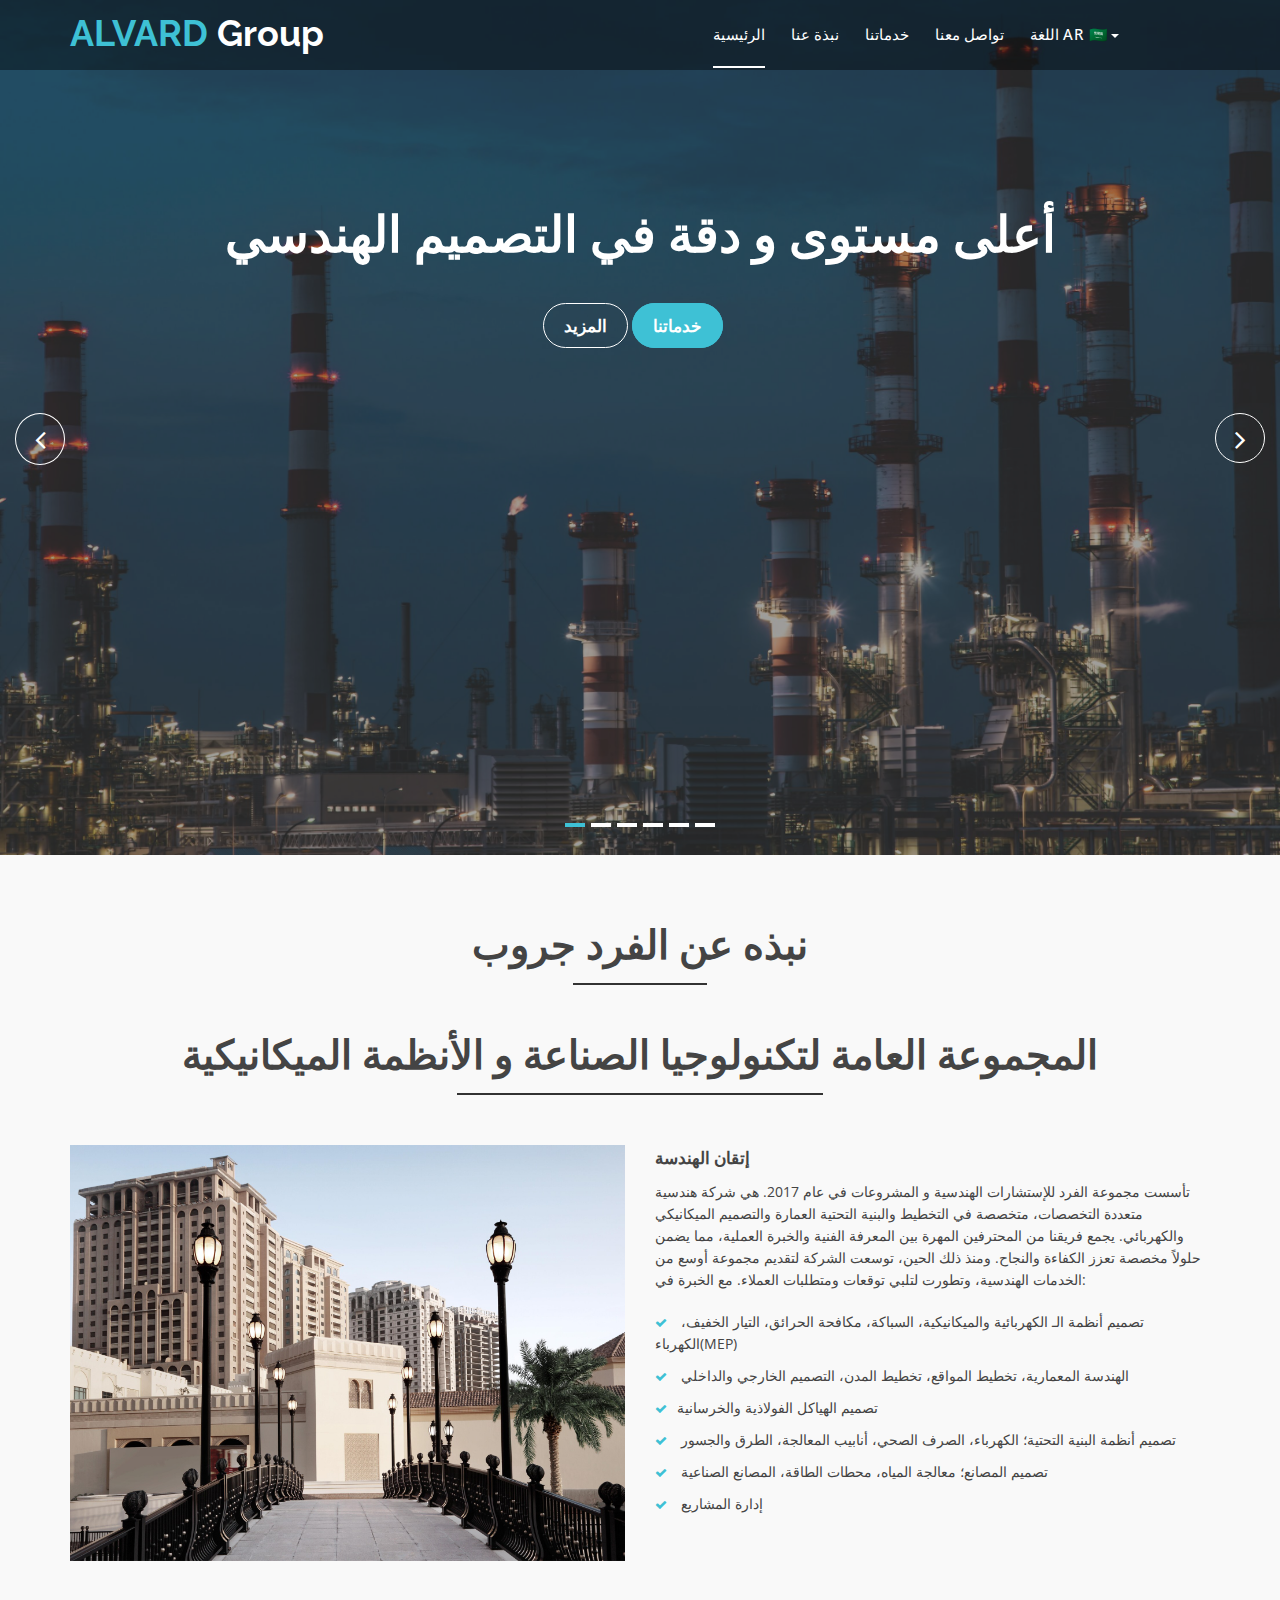
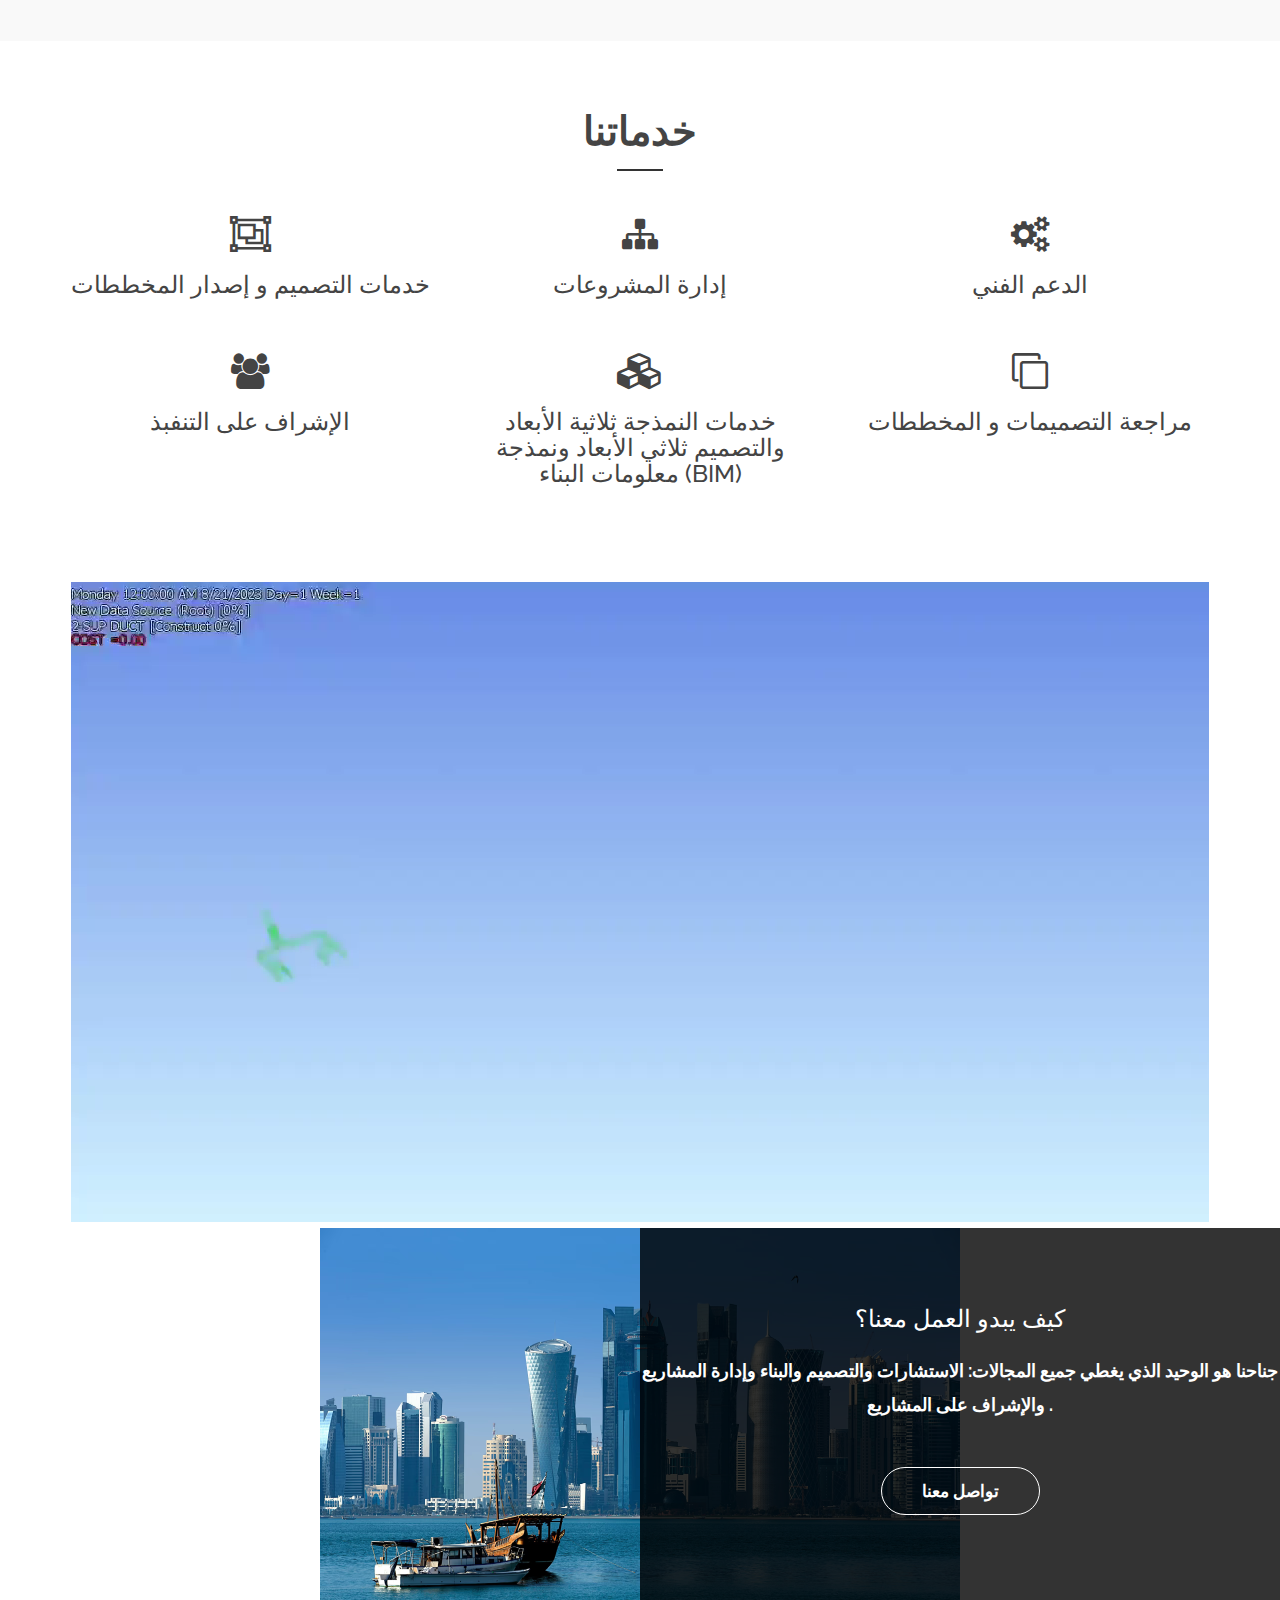
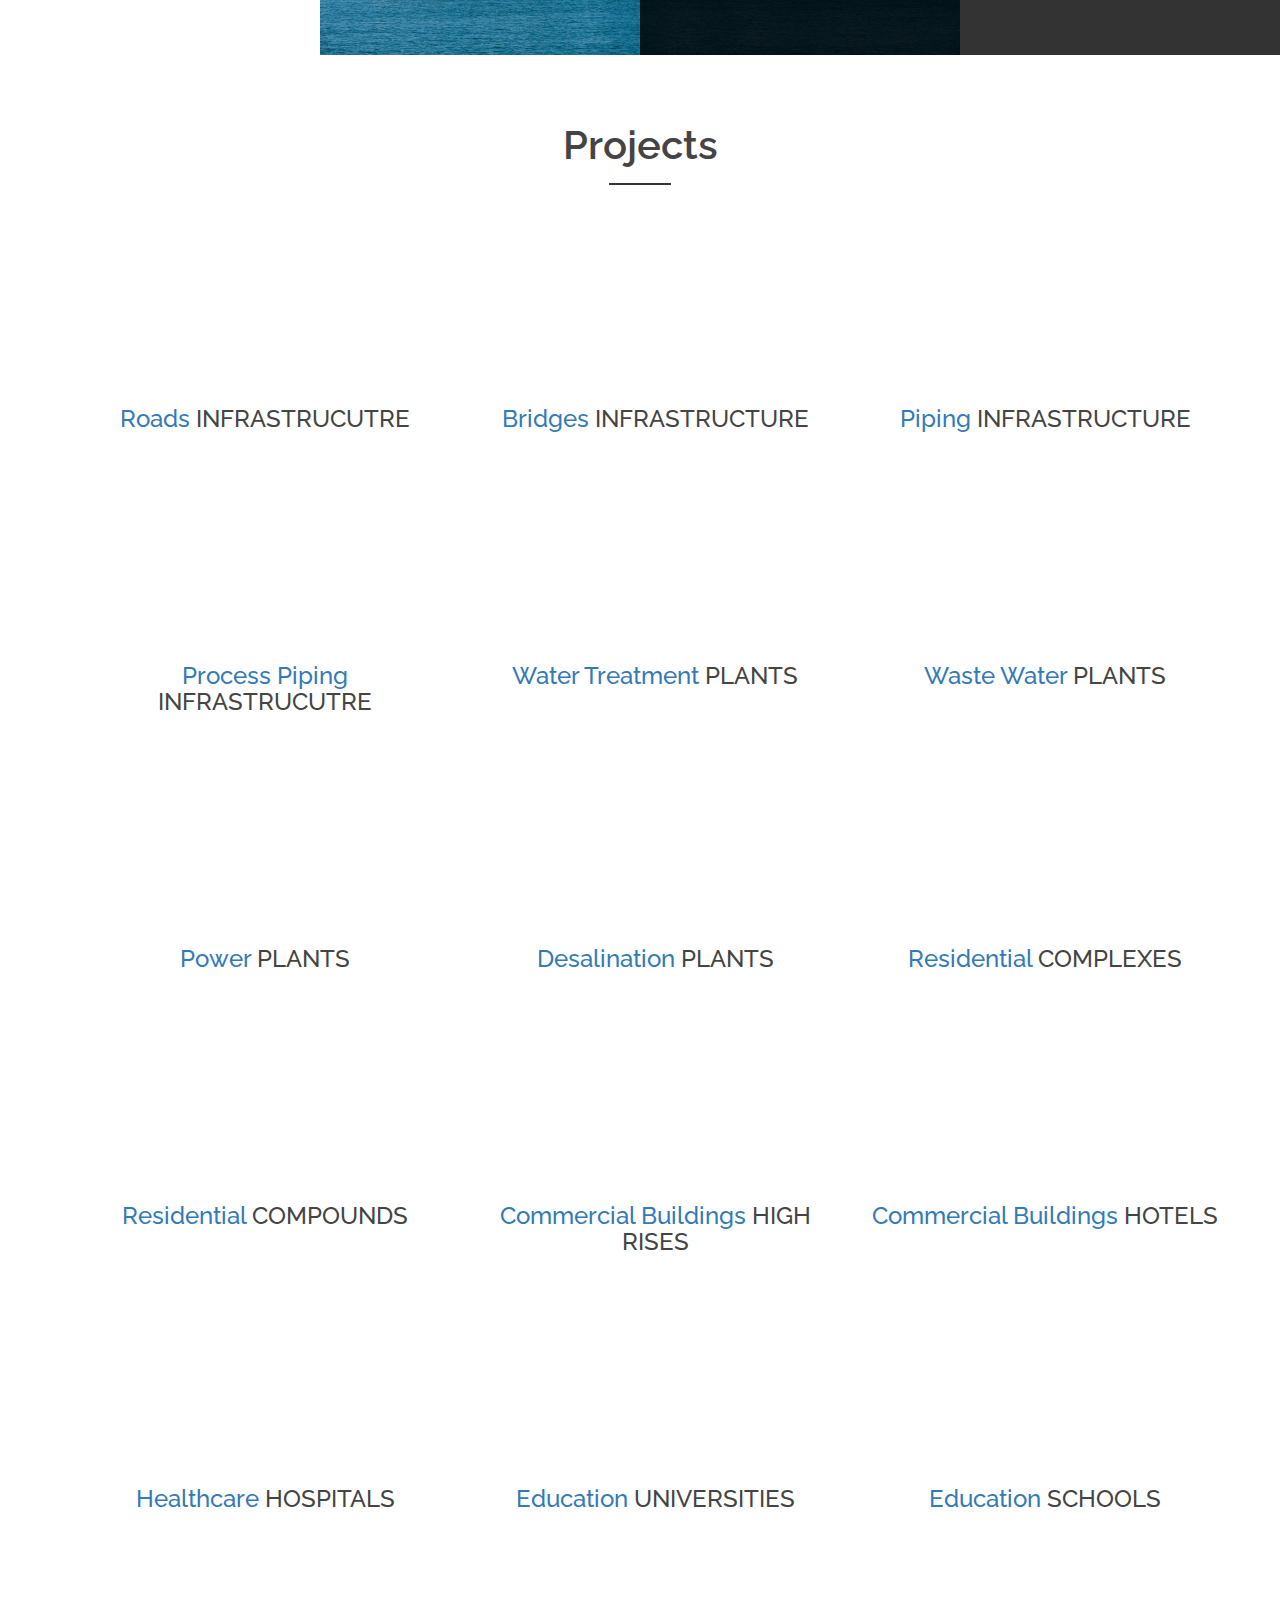
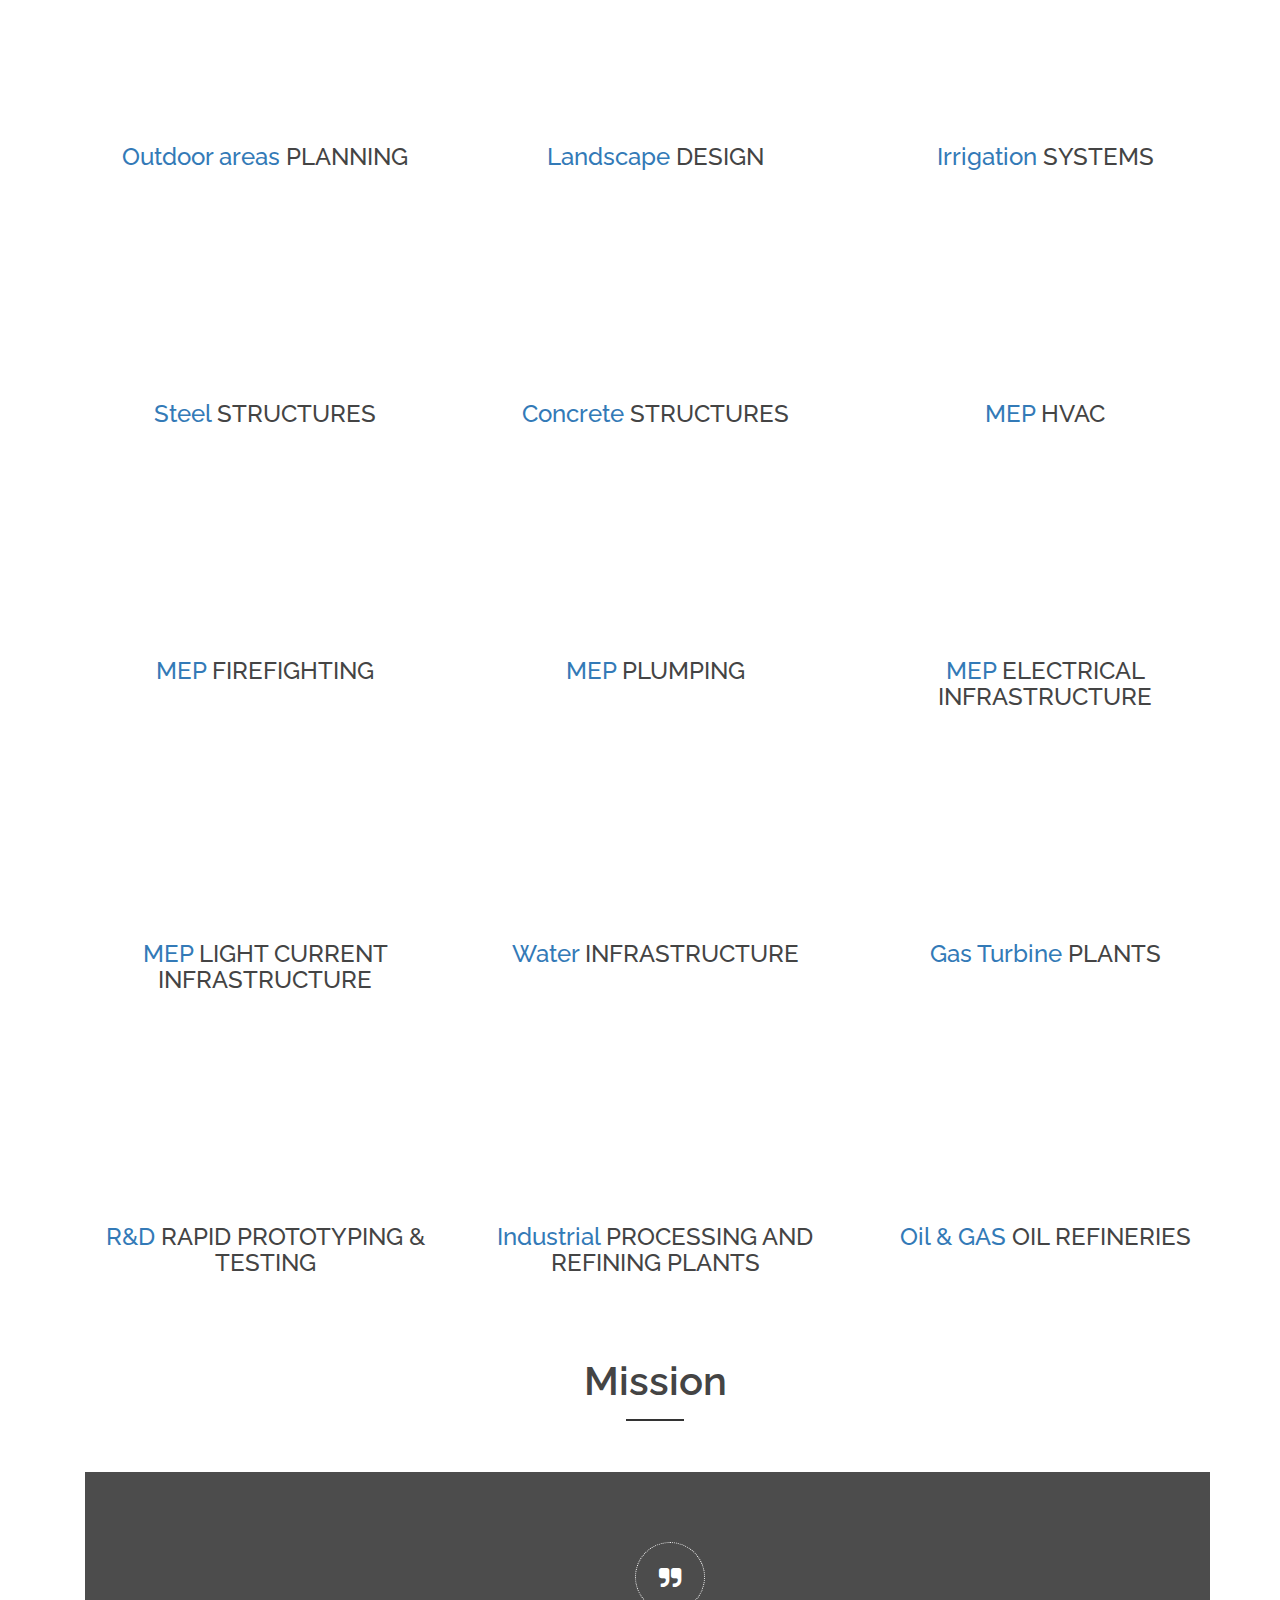
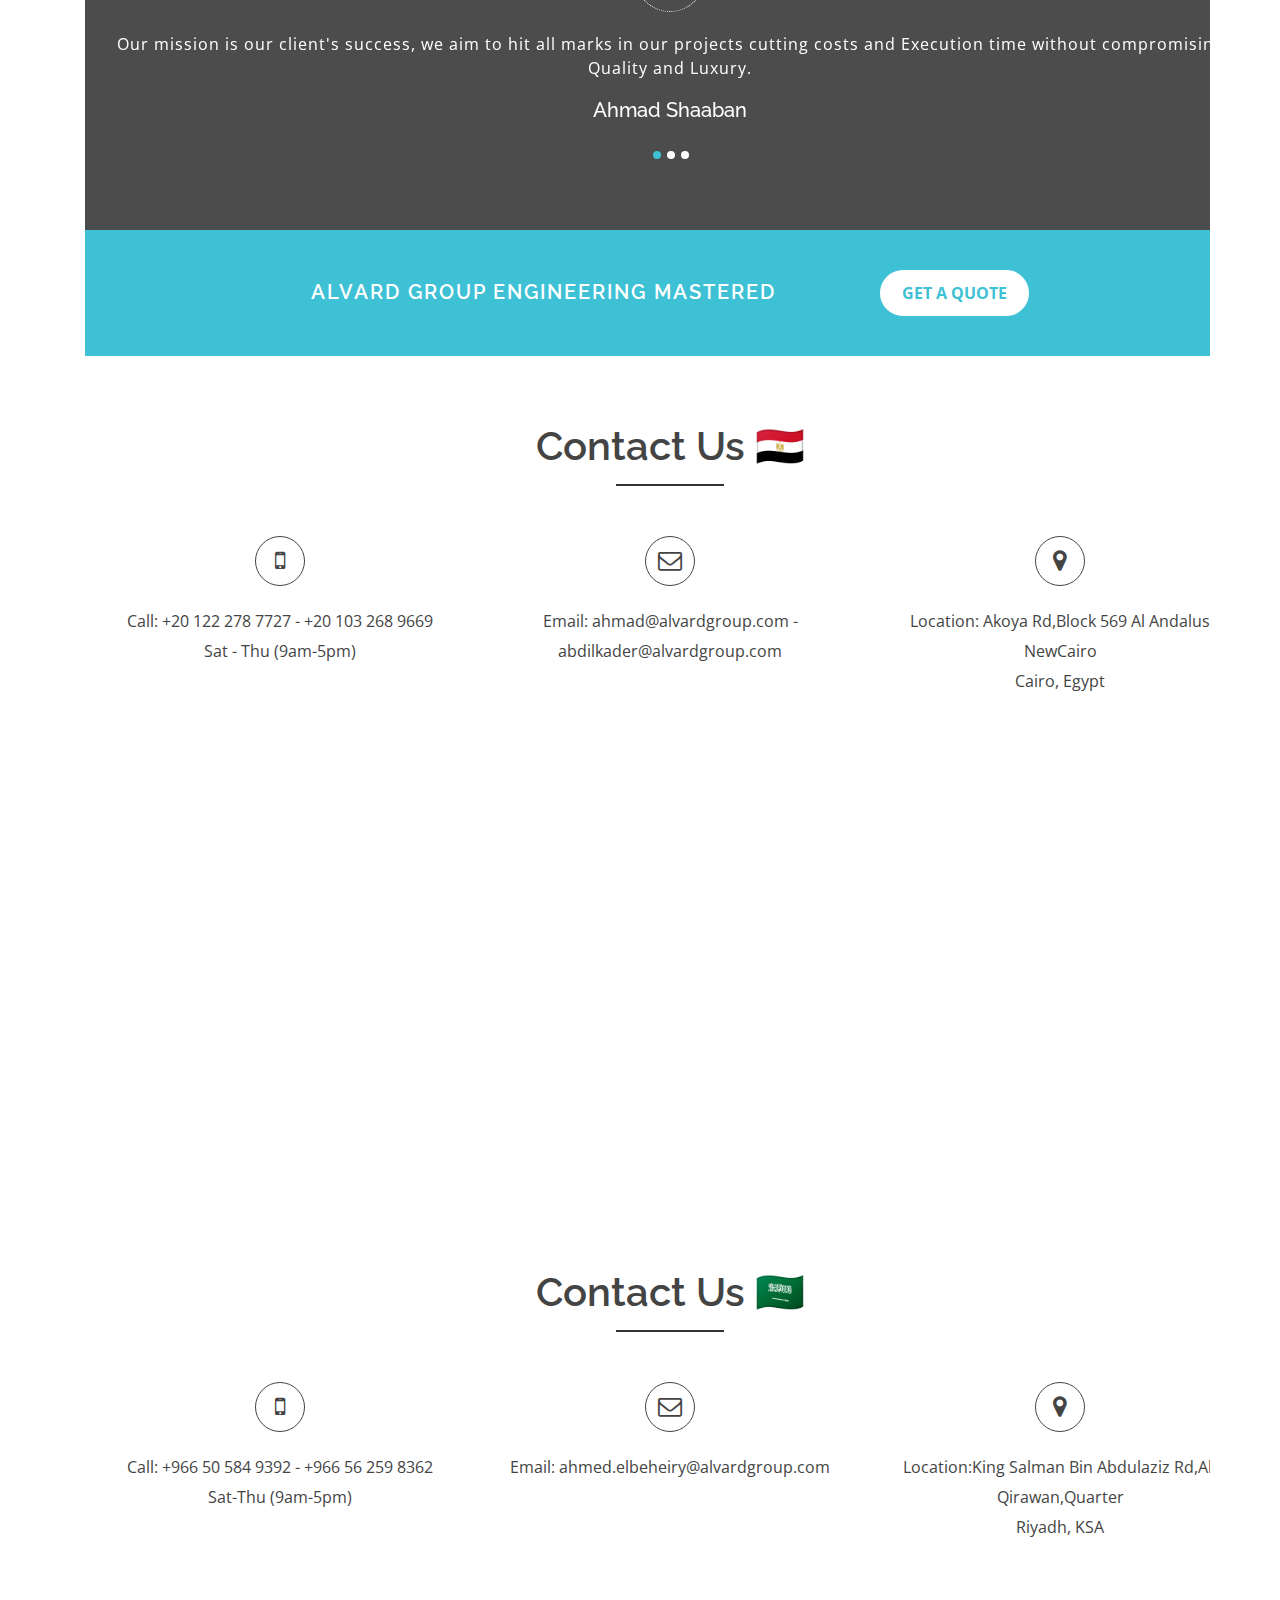
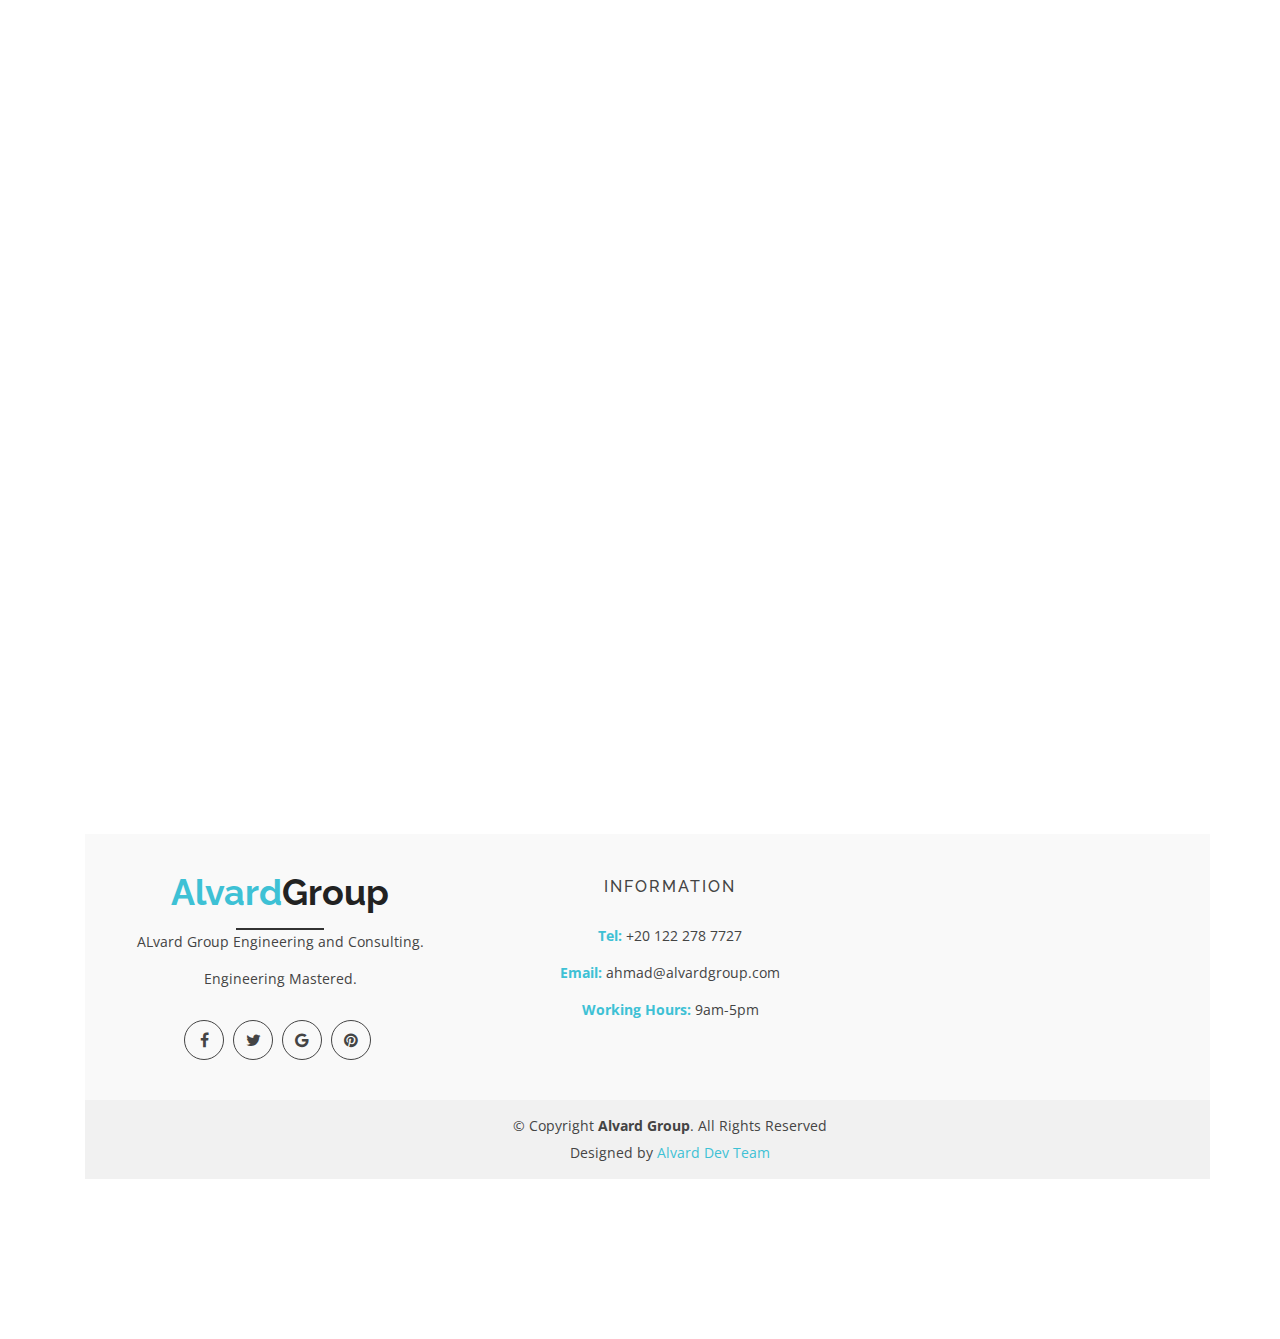
==== commit 4899d321: "Add files via upload" ====
--- a/ar.html
+++ b/ar.html
@@ -470,6 +470,16 @@
     </div>
   </div>
   <!-- End Service area -->
+  <center>
+    <div id="video-container">
+      <div class="video-content">
+          <div class="inner">   
+          </div>
+      </div>
+      <video autoplay loop muted>
+        <source src="highway-loop.mp4" type="video/mp4" />
+      </video>
+  </div>
 
   <!-- Start reviews Area -->
   <div class="reviews-area hidden-xs">
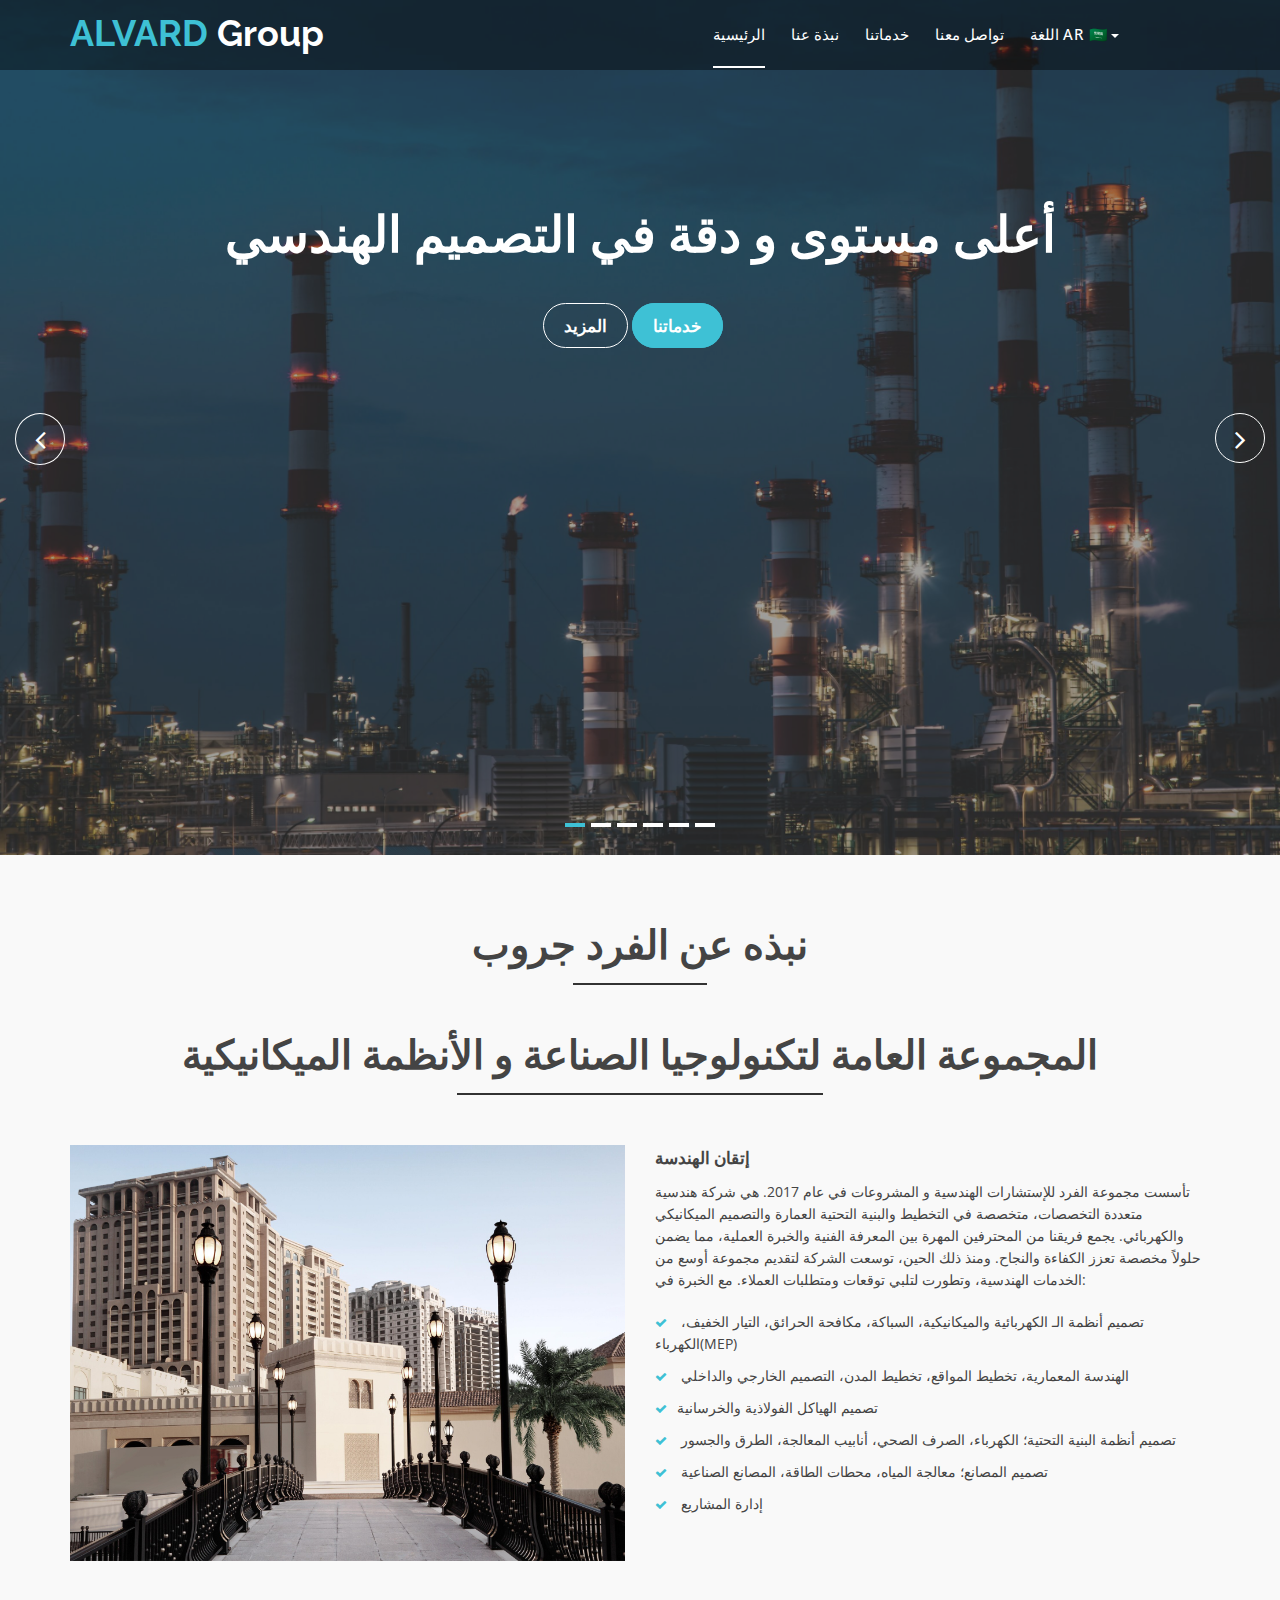
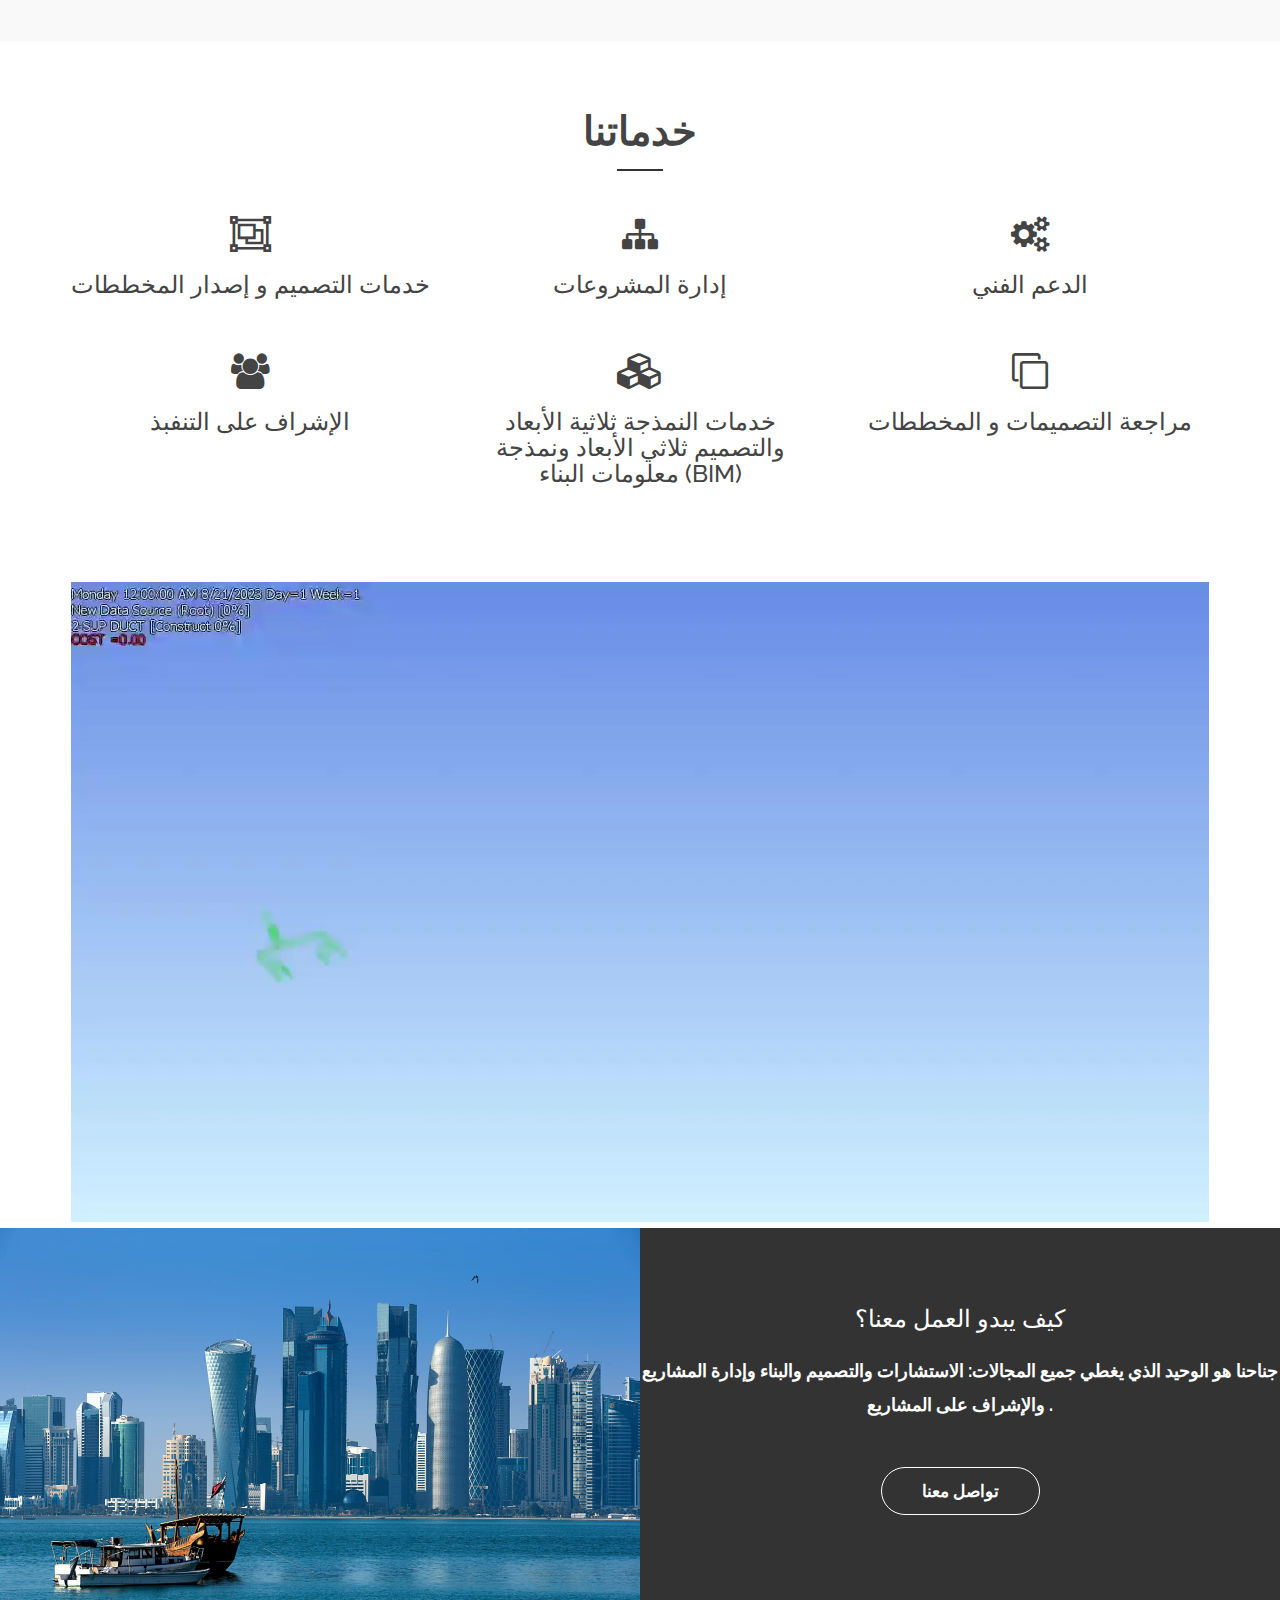
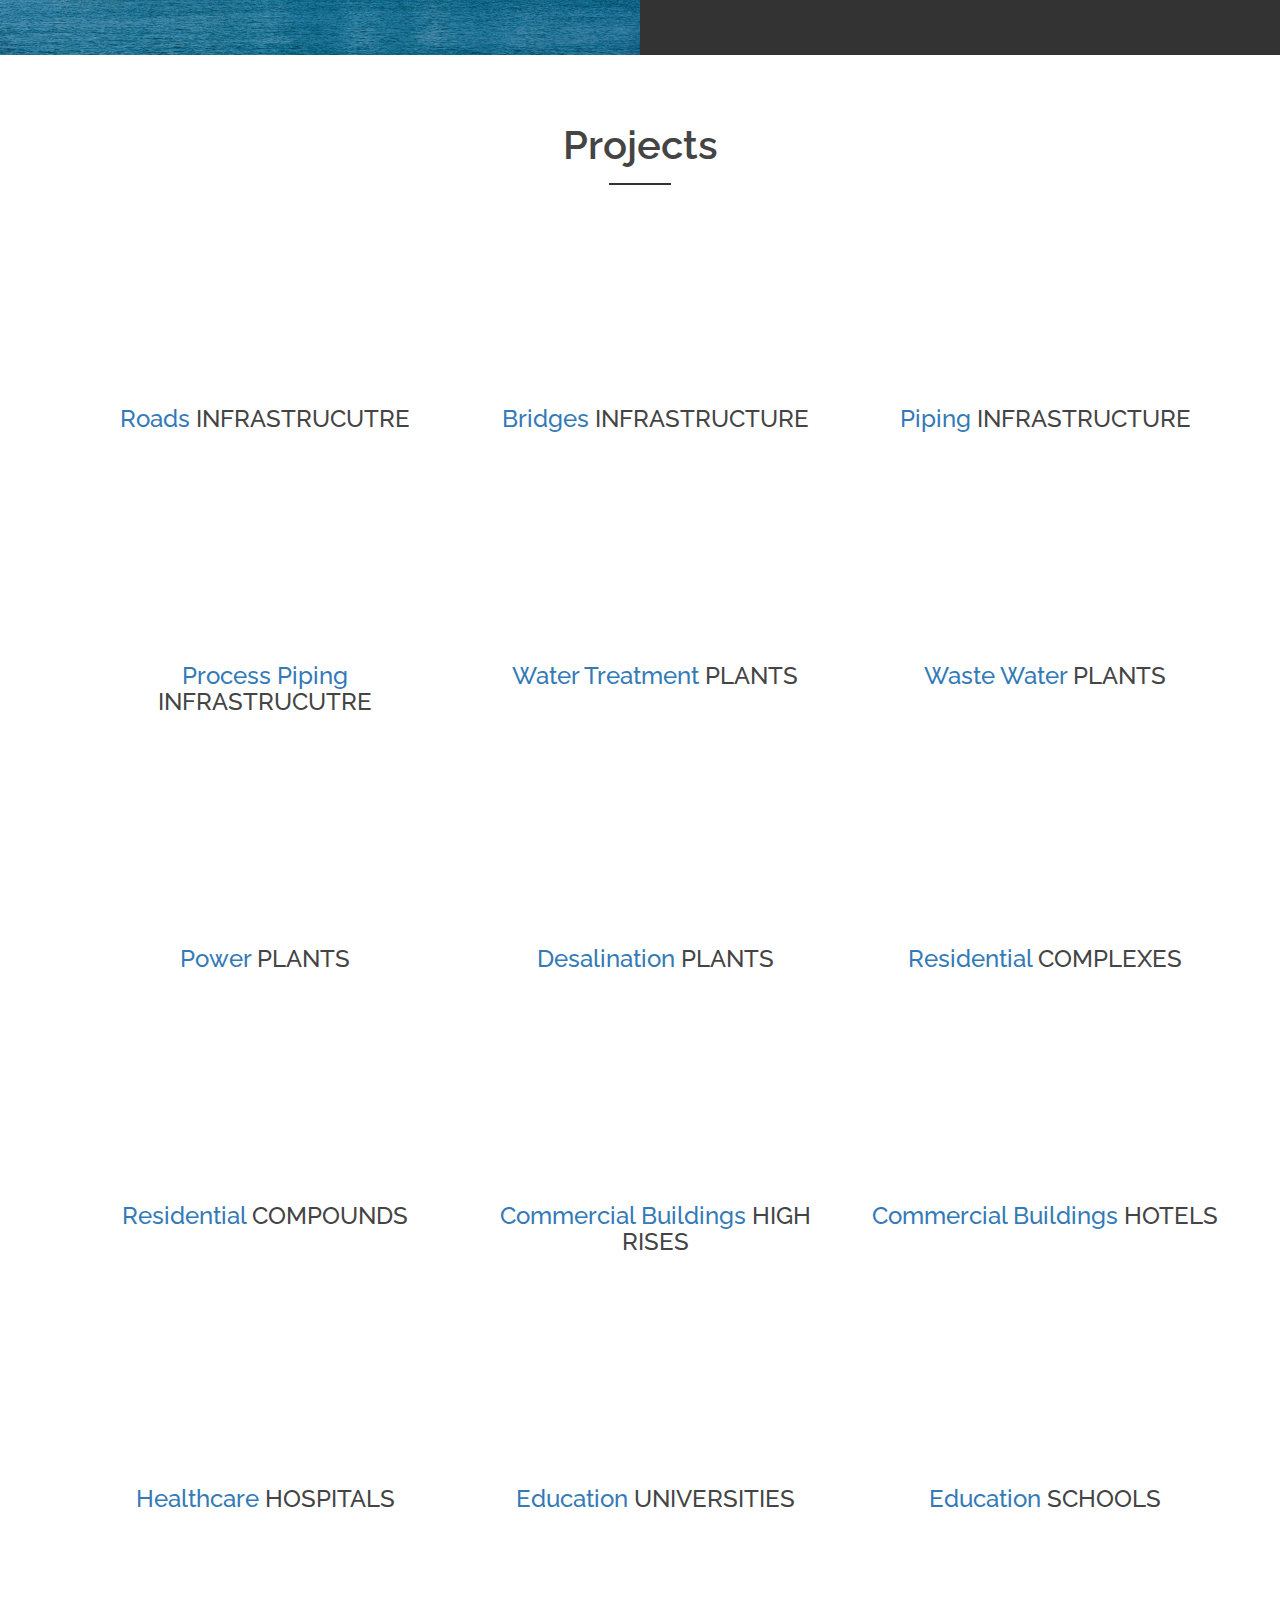
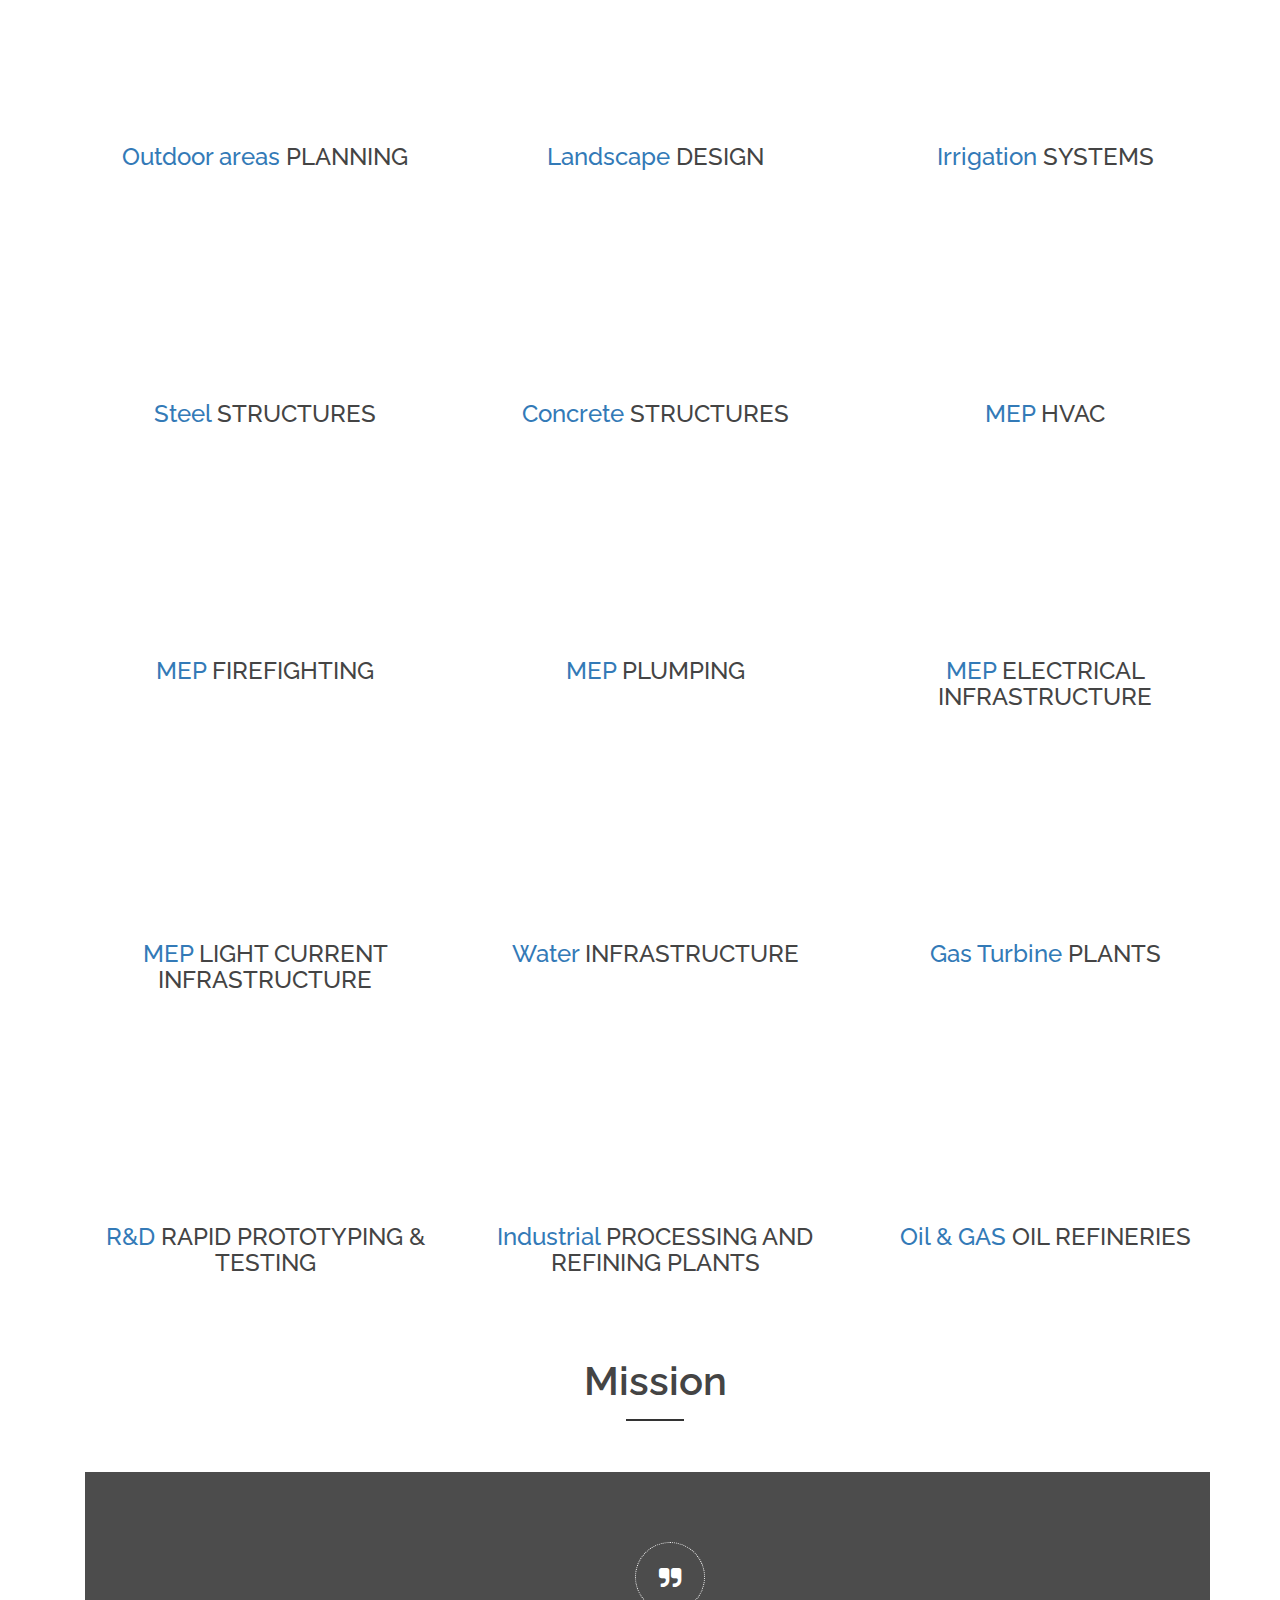
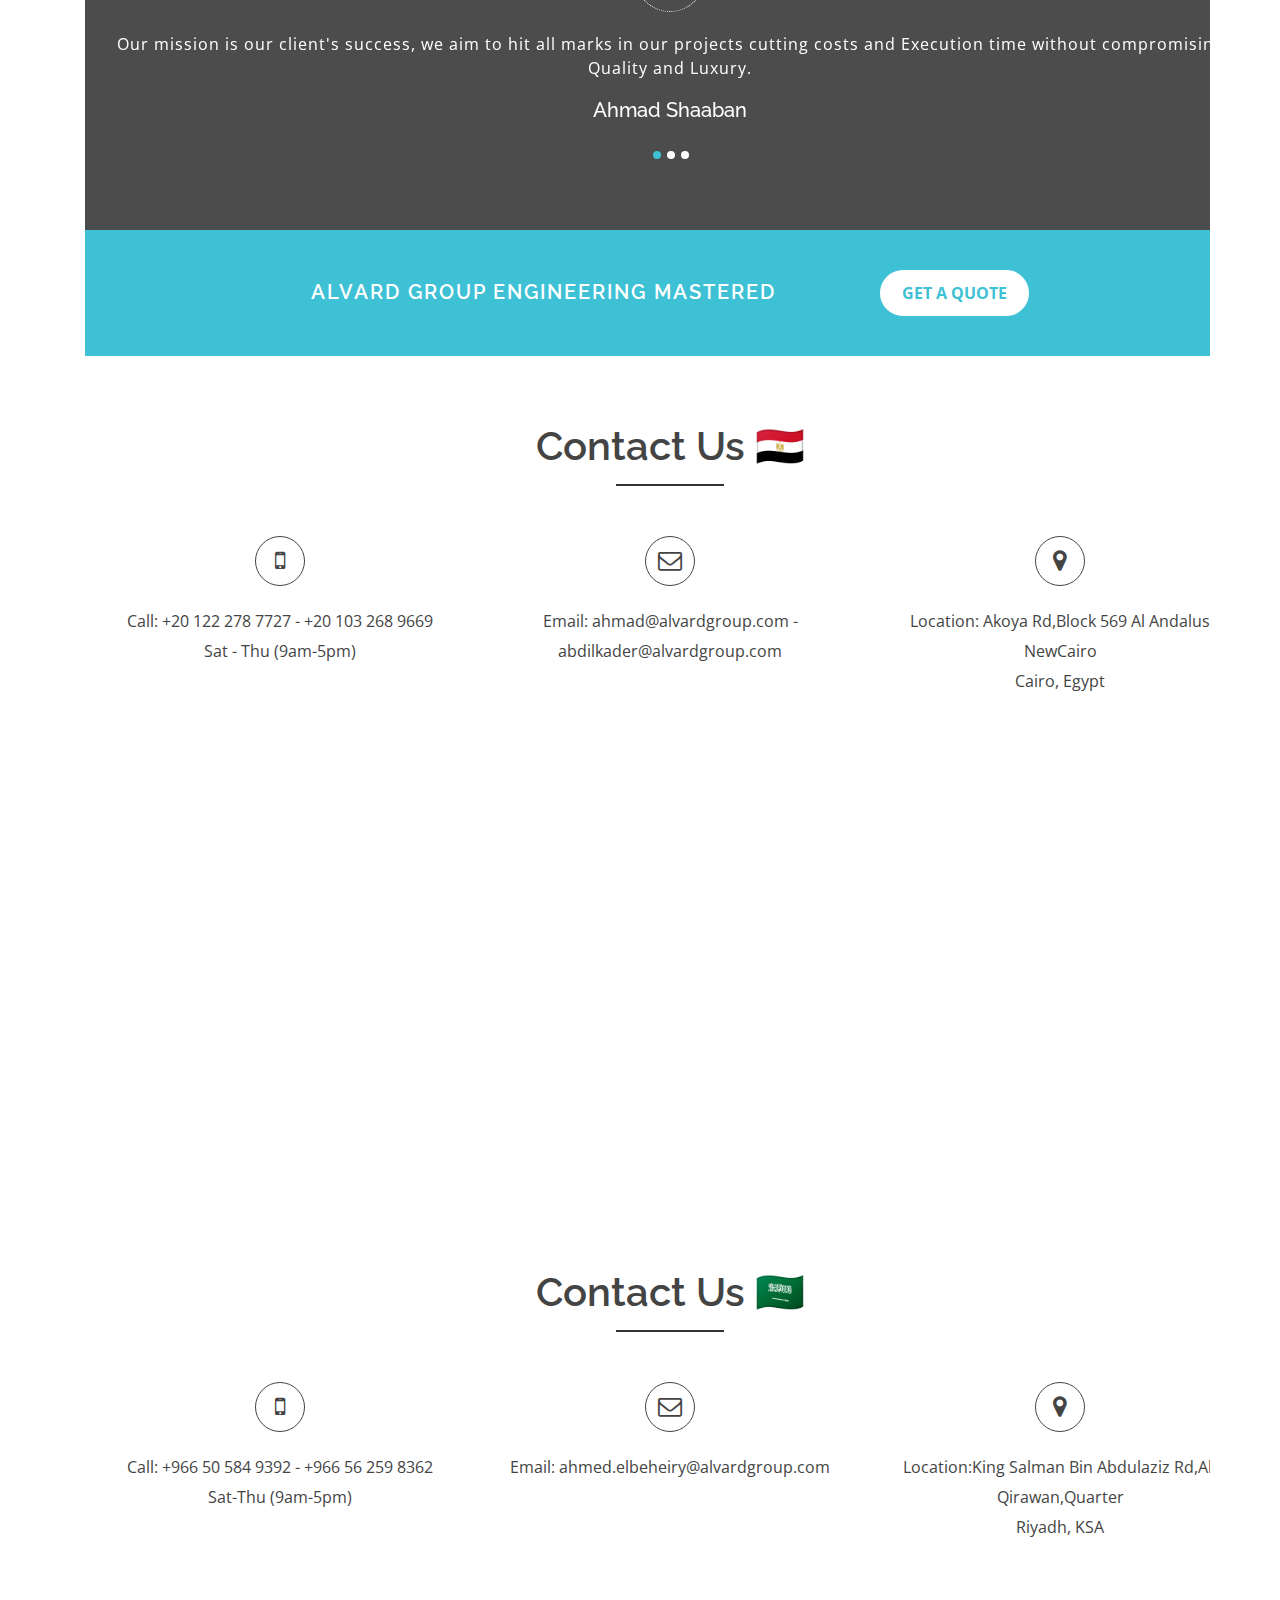
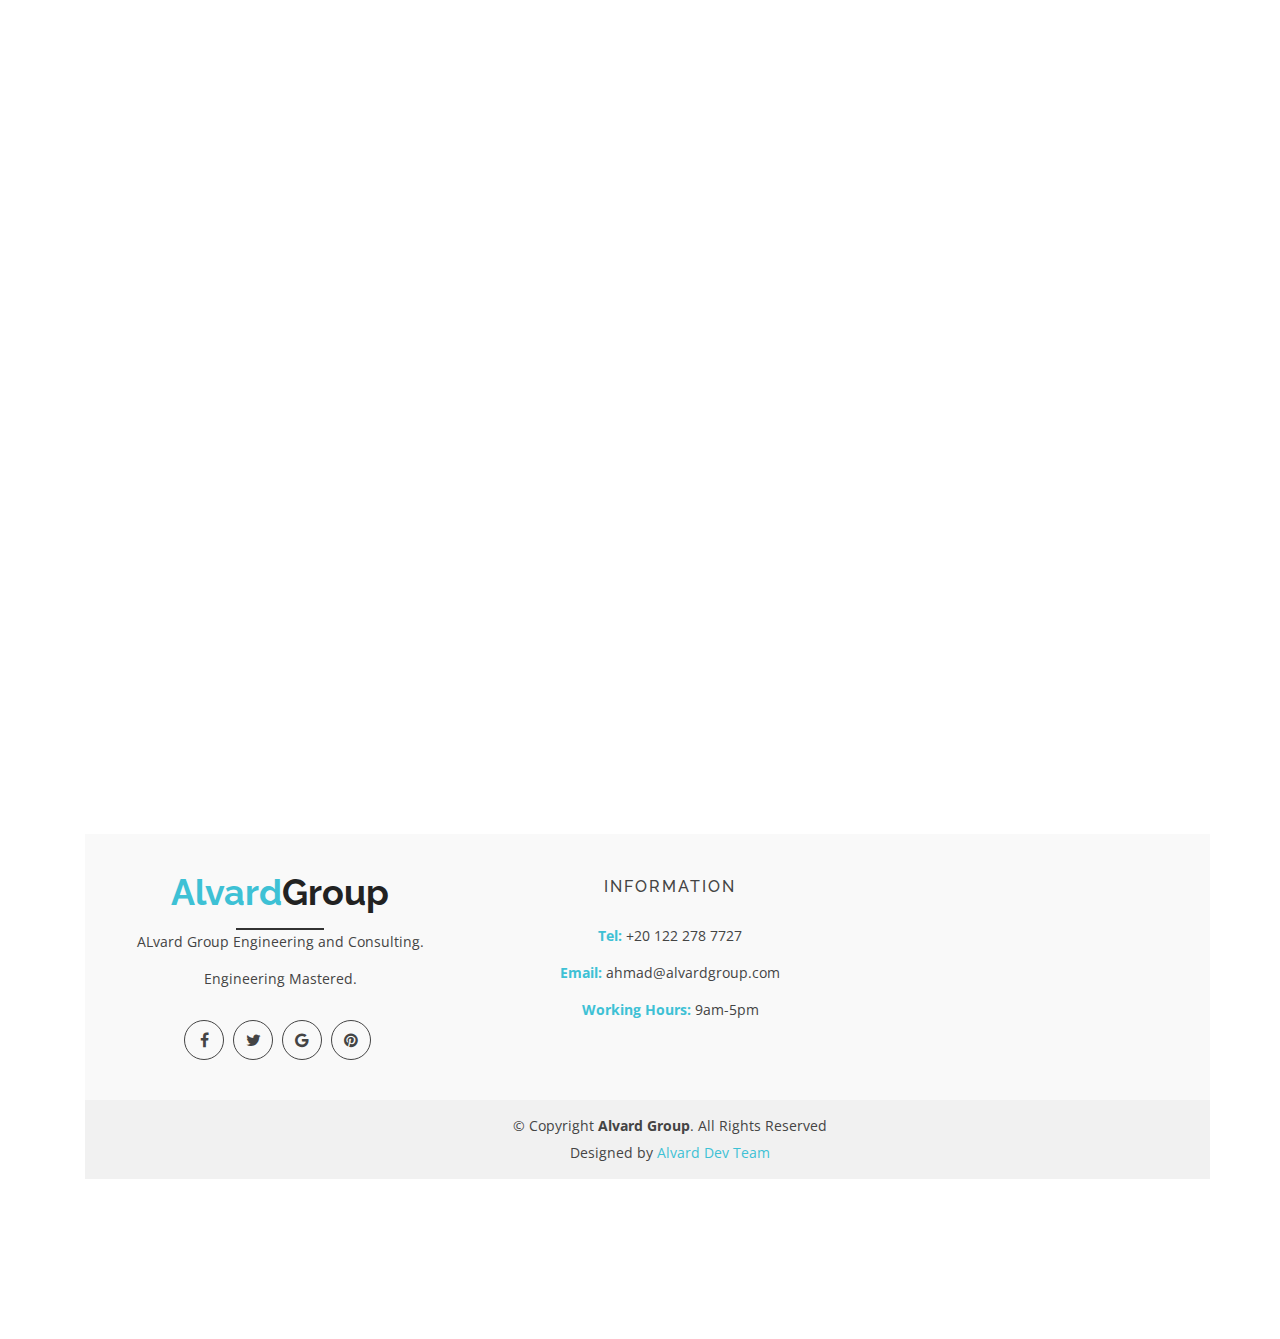
==== commit 199864da: "Add files via upload" ====
--- a/ar.html
+++ b/ar.html
@@ -470,16 +470,27 @@
     </div>
   </div>
   <!-- End Service area -->
-  <center>
-    <div id="video-container">
-      <div class="video-content">
-          <div class="inner">   
-          </div>
-      </div>
-      <video autoplay loop muted>
-        <source src="highway-loop.mp4" type="video/mp4" />
-      </video>
-  </div>
+  <!DOCTYPE html>
+  <html lang="en">
+  <head>
+      <meta charset="UTF-8">
+      <meta name="viewport" content="width=device-width, initial-scale=1.0">
+      <title>Your Website</title>
+      <link rel="stylesheet" href="styles.css">
+  </head>
+  <body>
+      <center>
+          <div id="video-container">
+              <div class="video-content">
+                  <!--div class="inner">Responsive Video</div> -->
+              </div>
+              <video autoplay loop muted>
+                  <source src="highway-loop.mp4" type="video/mp4" />
+              </video>
+          </div>
+      </center>
+  </body>
+  </html>
 
   <!-- Start reviews Area -->
   <div class="reviews-area hidden-xs">
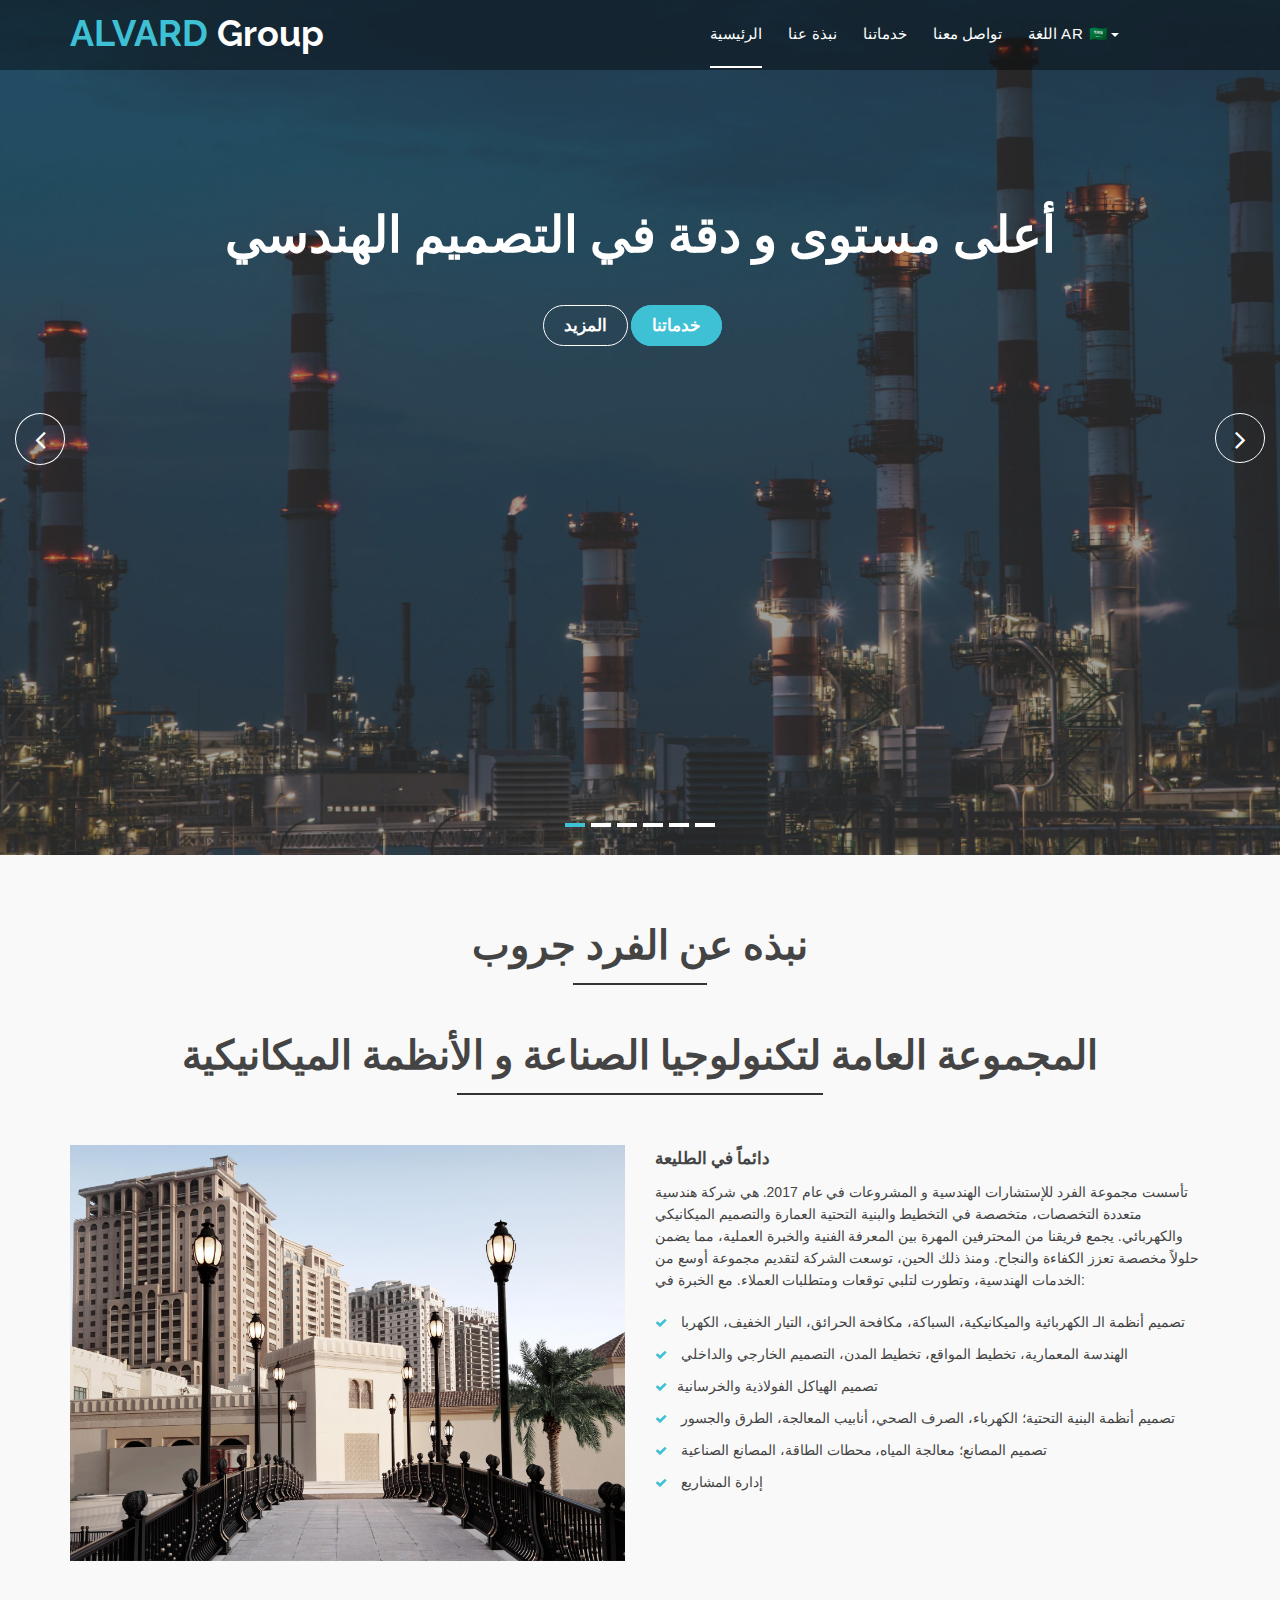
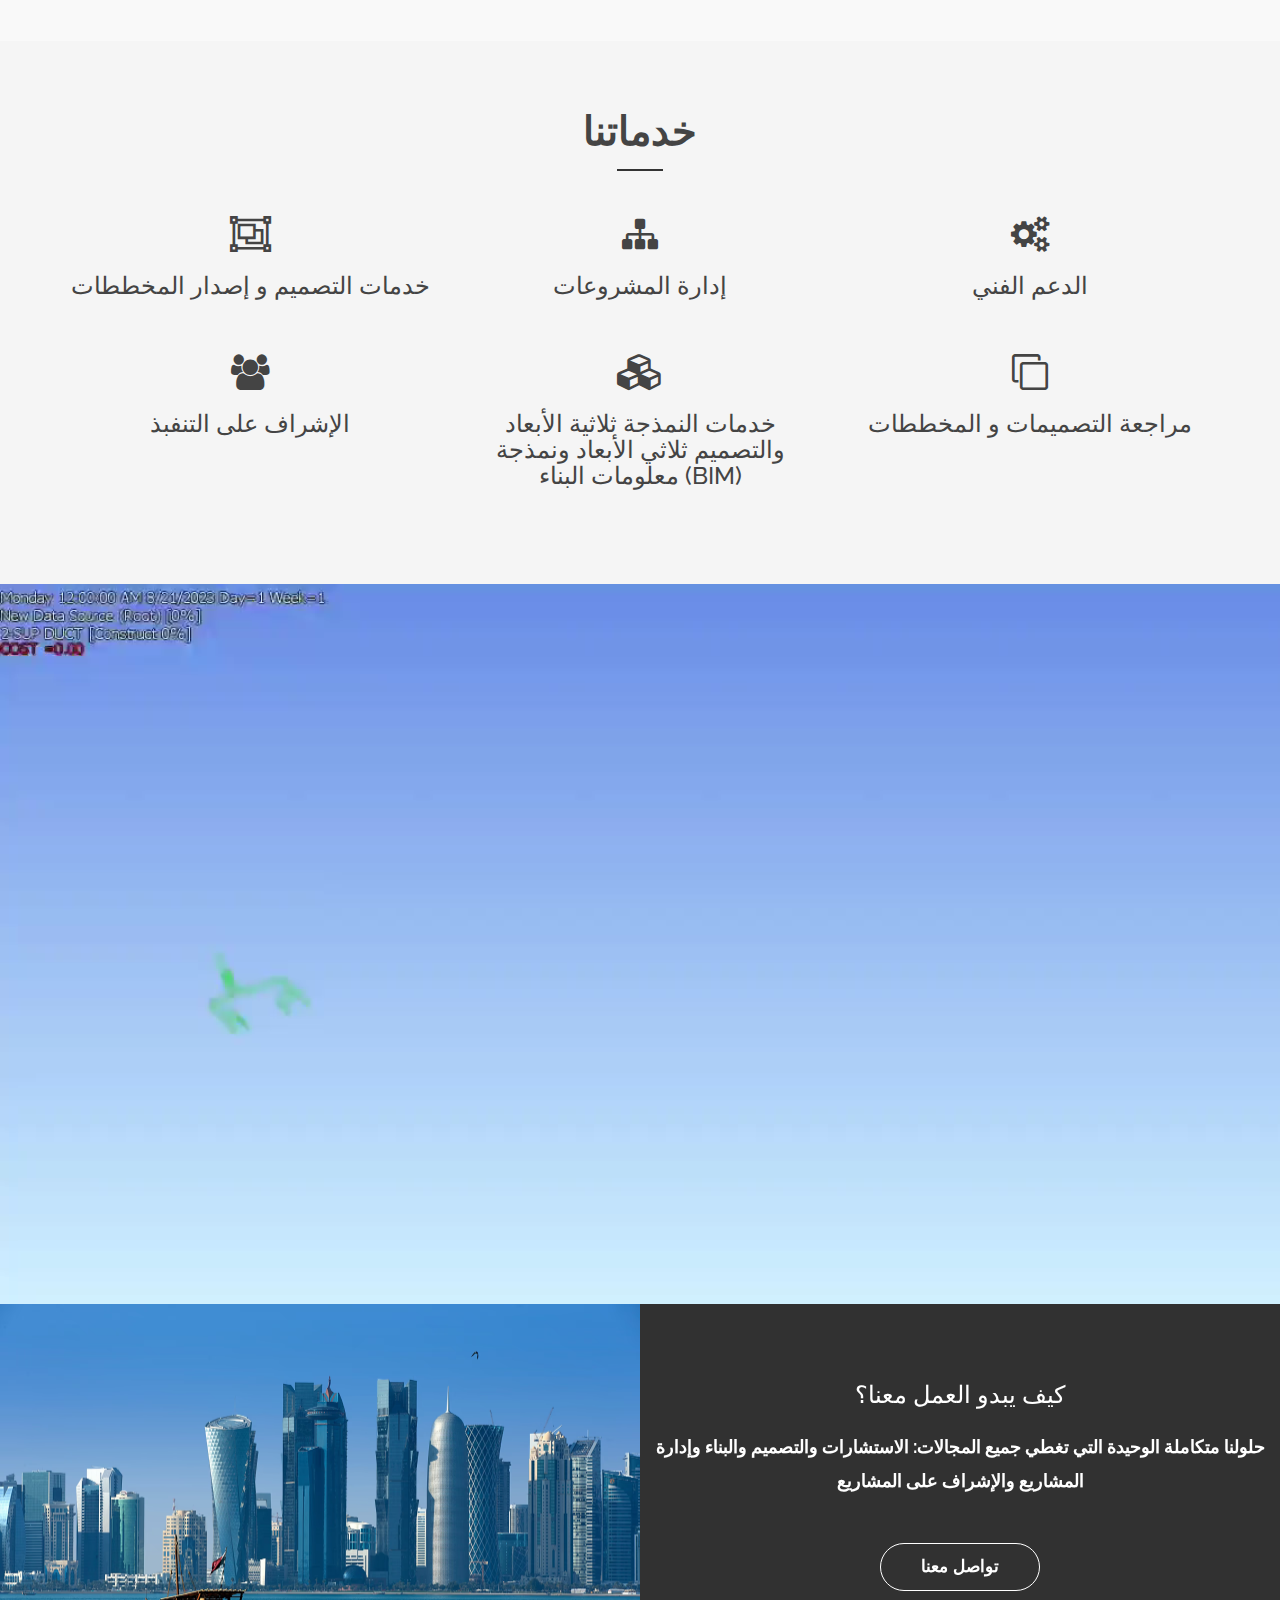
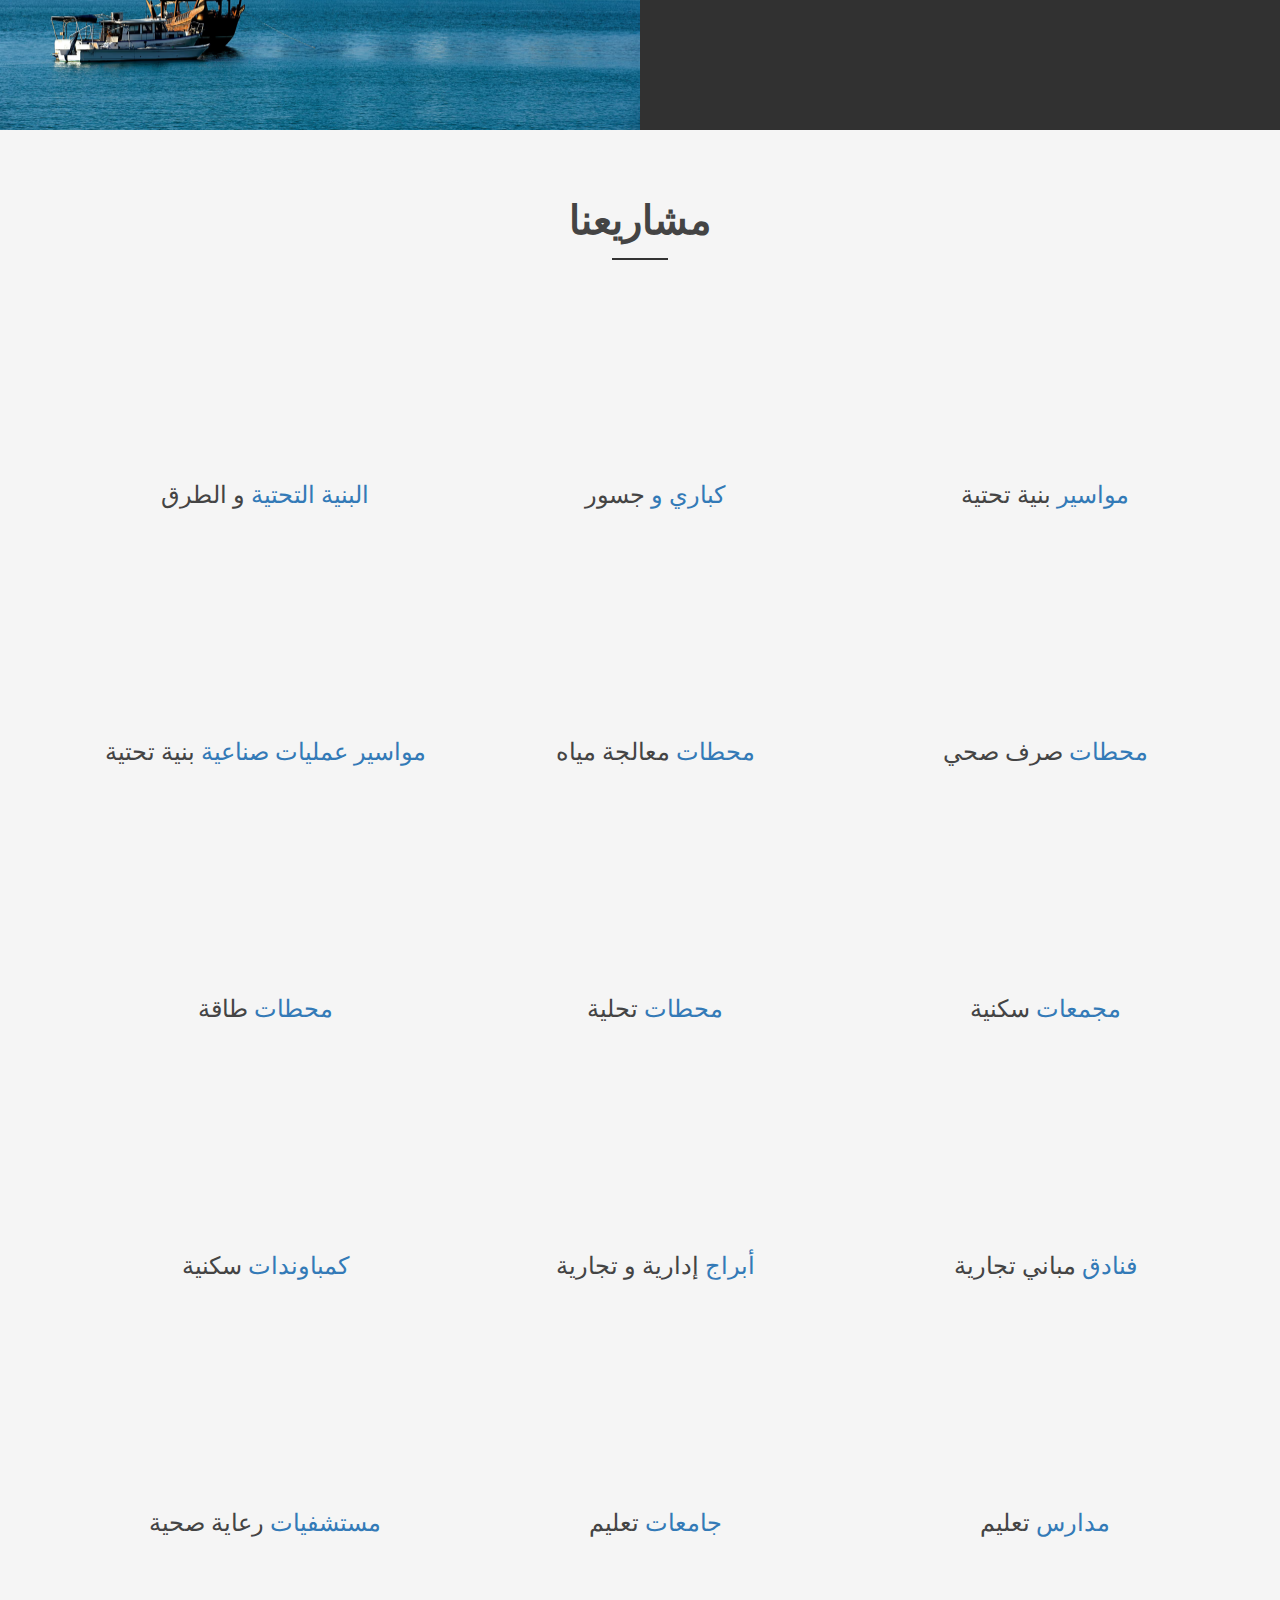
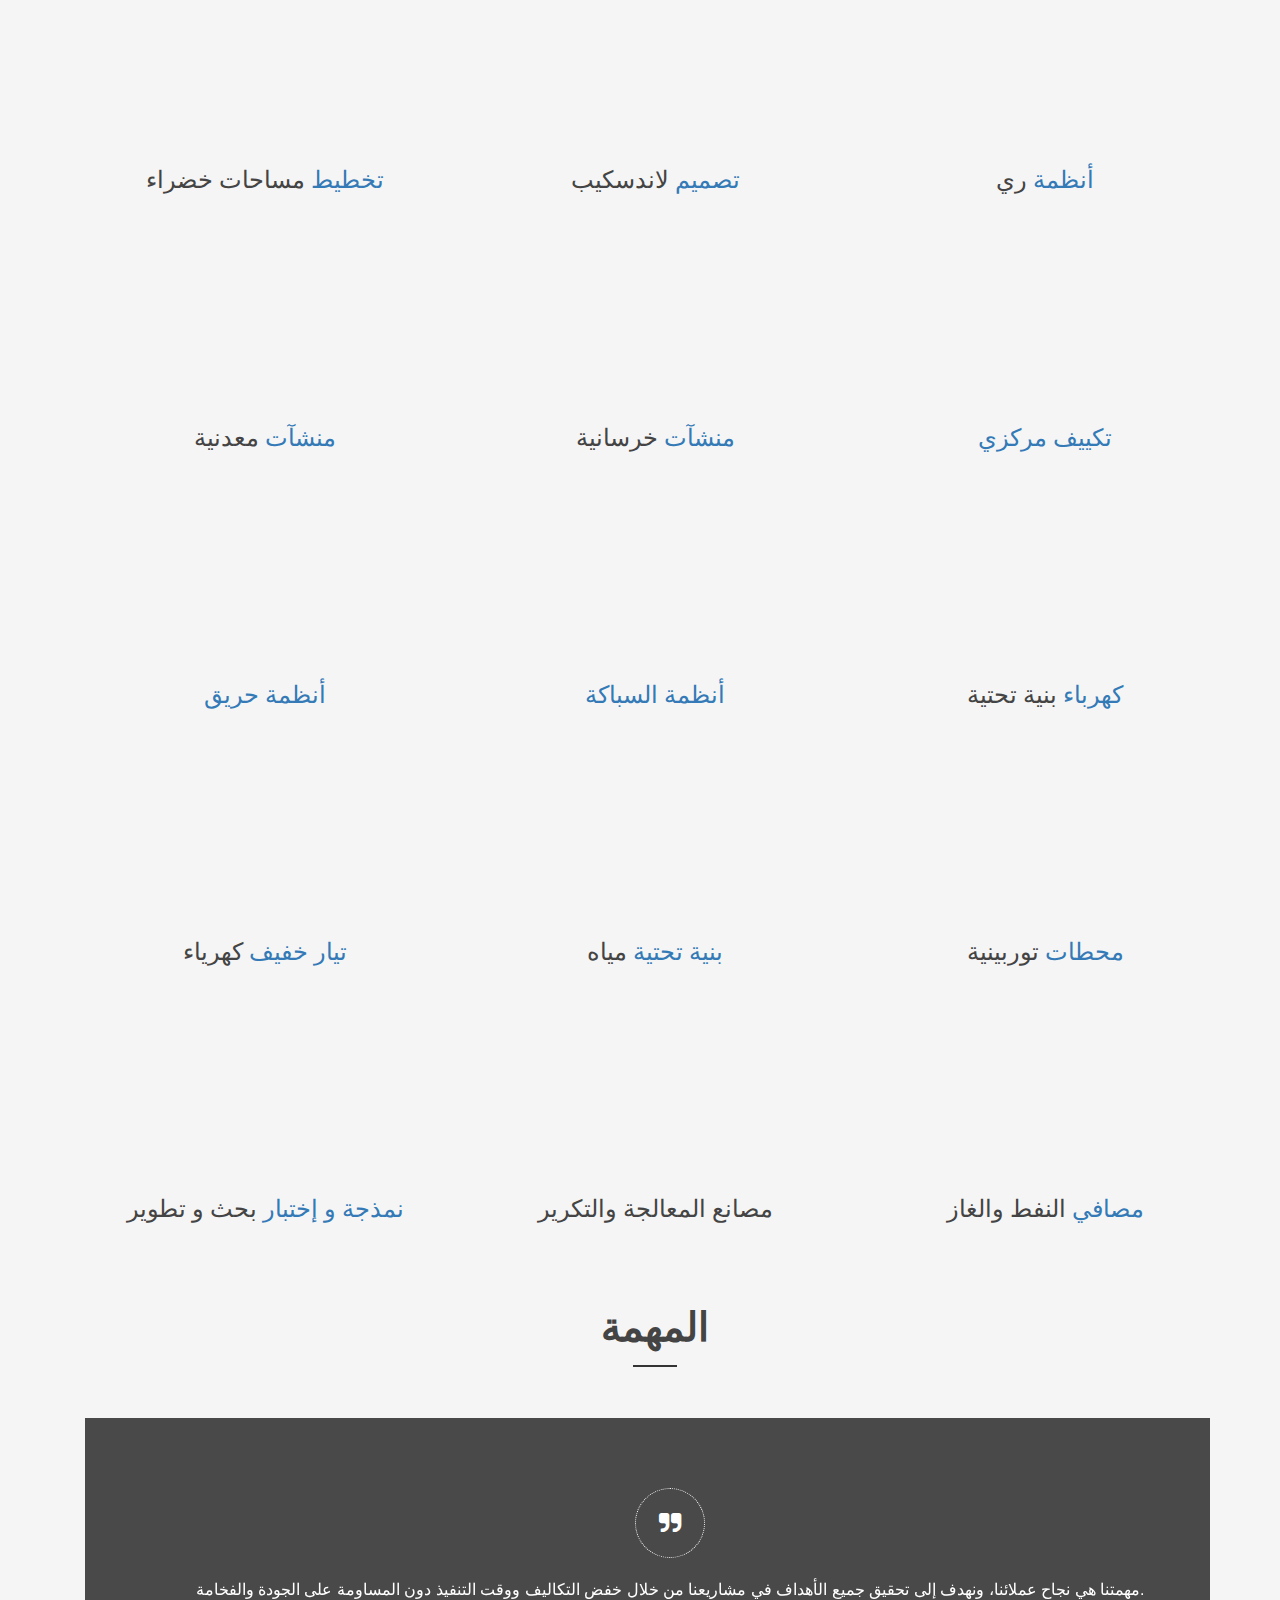
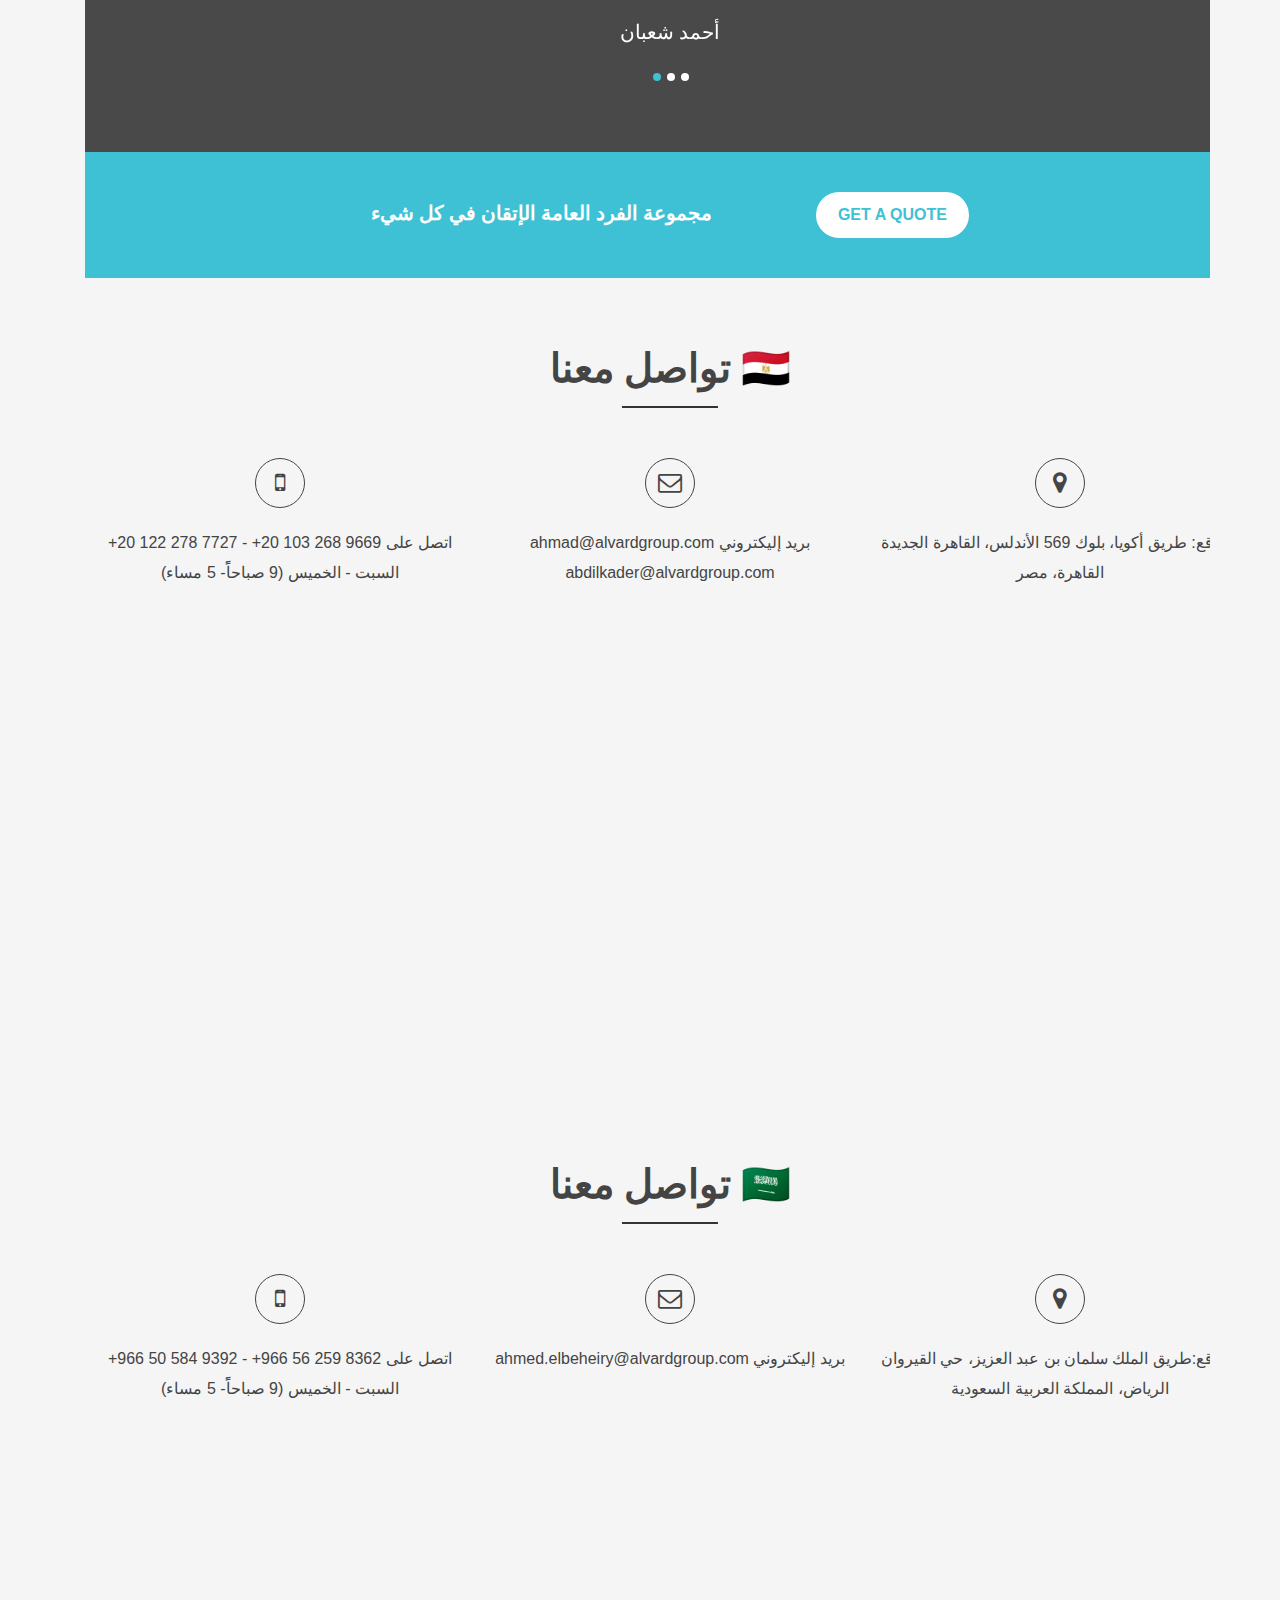
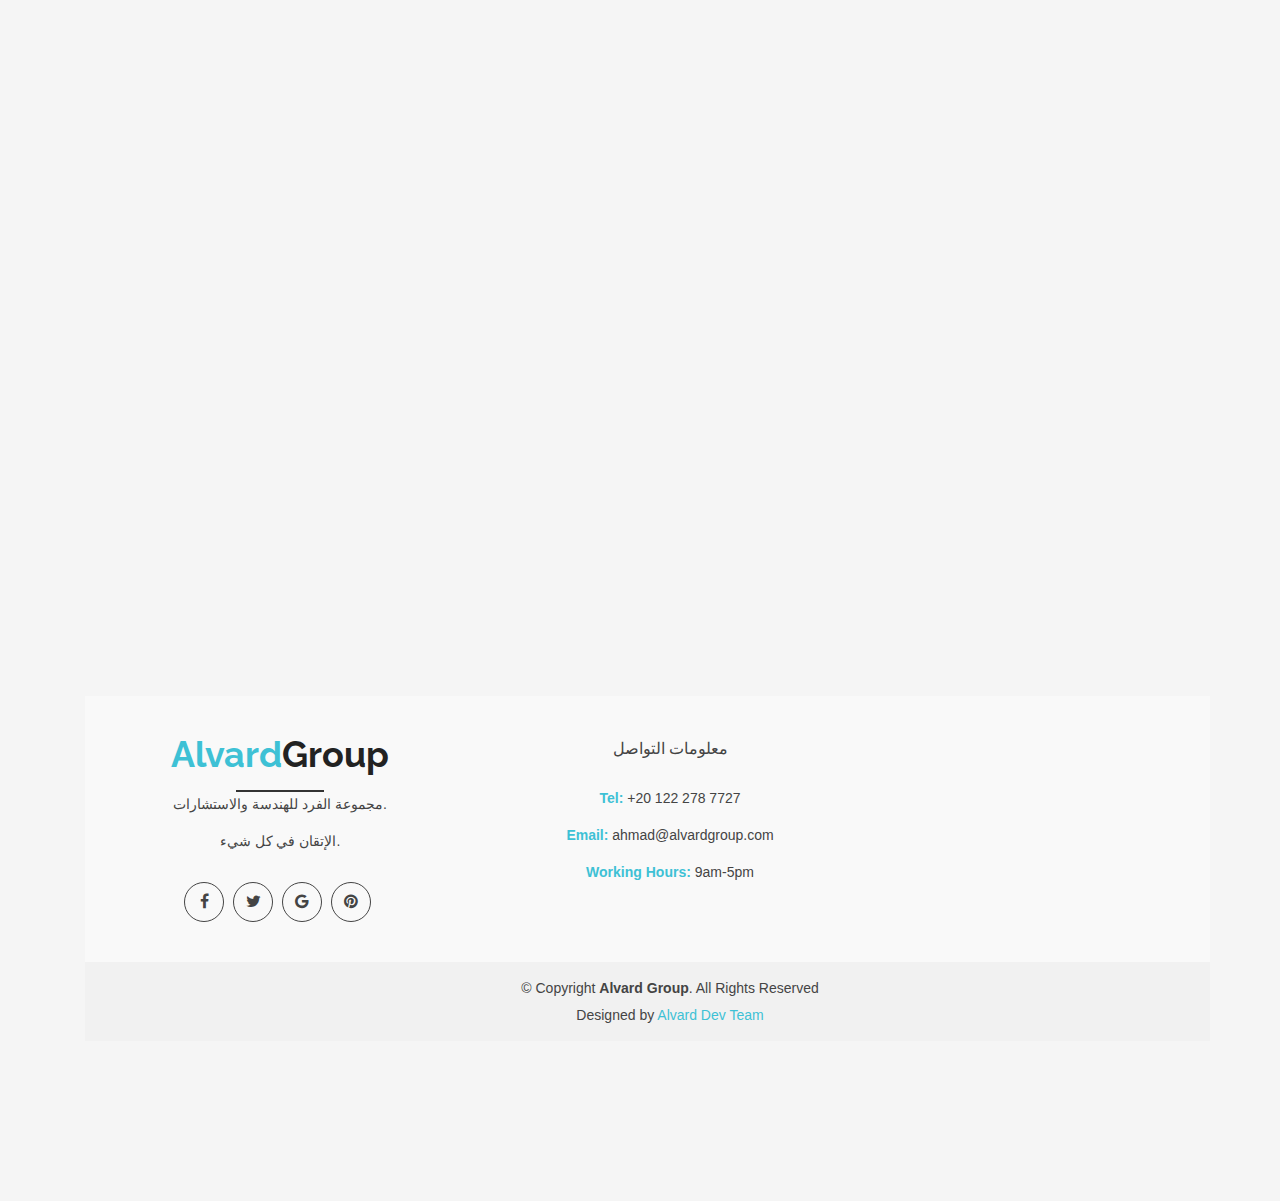
==== commit e8f25505: "Add files via upload" ====
--- a/ar.html
+++ b/ar.html
@@ -300,7 +300,7 @@
           <div class="well-middle">
             <div class="single-well">
               <a href="#">
-                <h4 class="sec-head">إتقان الهندسة</h4>
+                <h4 class="sec-head">دائماً في الطليعة</h4>
               </a>
               <p>
                 تأسست مجموعة الفرد للإستشارات الهندسية و المشروعات في عام 2017.
@@ -323,8 +323,7 @@
                               </p>
               <ul>
                 <li>
-                  <i class="fa fa-check"></i> تصميم أنظمة الـ الكهربائية والميكانيكية، السباكة، مكافحة الحرائق، التيار الخفيف، الكهرباء(MEP)
-                </li>
+                  <i class="fa fa-check"></i> تصميم أنظمة الـ الكهربائية والميكانيكية، السباكة، مكافحة الحرائق، التيار الخفيف، الكهربا                </li>
                 <li>
                   <i class="fa fa-check"></i> الهندسة المعمارية، تخطيط المواقع، تخطيط المدن، التصميم الخارجي والداخلي
                 </li>
@@ -502,7 +501,7 @@
       </div>
       <div class="work-right-text text-center">
         <h2>كيف يبدو العمل معنا؟</h2>
-        <h5>جناحنا هو الوحيد الذي يغطي جميع المجالات: الاستشارات والتصميم والبناء وإدارة المشاريع والإشراف على المشاريع .</h5>
+        <h5>حلولنا متكاملة الوحيدة التي تغطي جميع المجالات: الاستشارات والتصميم والبناء وإدارة المشاريع والإشراف على المشاريع</h5>
         <a href="#contact" class="ready-btn">تواصل معنا</a>
       </div>
     </div>
@@ -515,7 +514,7 @@
     <div class="row">
       <div class="col-md-12 col-sm-12 col-xs-12">
         <div class="section-headline services-head text-center">
-          <h2>Projects</h2>
+          <h2>مشاريعنا</h2>
 <!-- Latest Products -->
         <div class="content-lg container">
             <div class="row margin-b-40">
@@ -533,7 +532,7 @@
                             <img class="img-responsive" src="img/2/1.jpg" alt="Latest Products Image">
                         </div>
                     </div>
-                    <h4><a href="#">Roads</a> <span class="text-uppercase margin-l-20">Infrastrucutre</span></h4>
+                    <h4><a href="#">البنية التحتية</a> <span class="text-uppercase margin-l-20">و الطرق</span></h4>
                 </div>
                 <!-- End Latest Products -->
 
@@ -544,7 +543,7 @@
                             <img class="img-responsive" src="img/2/2.jpg" alt="Latest Products Image">
                         </div>
                     </div>
-                    <h4><a href="#">Bridges</a> <span class="text-uppercase margin-l-20">Infrastructure</span></h4>
+                    <h4><a href="#">كباري و</a> <span class="text-uppercase margin-l-20">جسور</span></h4>
                 </div>
                 <!-- End Latest Products -->
 
@@ -555,7 +554,7 @@
                             <img class="img-responsive" src="img/2/3.jpg" alt="Latest Products Image">
                         </div>
                     </div>
-                    <h4><a href="#">Piping</a> <span class="text-uppercase margin-l-20">Infrastructure</span></h4>
+                    <h4><a href="#">مواسير</a> <span class="text-uppercase margin-l-20">بنية تحتية</span></h4>
 
                 </div>
                 <!-- End Latest Products -->
@@ -580,7 +579,7 @@
                           <img class="img-responsive" src="img/2/4.jpg" alt="Latest Products Image">
                       </div>
                   </div>
-                  <h4><a href="#">Process Piping</a> <span class="text-uppercase margin-l-20">Infrastrucutre</span></h4>
+                  <h4><a href="#">مواسير عمليات صناعية</a> <span class="text-uppercase margin-l-20">بنية تحتية</span></h4>
 
               </div>
               <!-- End Latest Products -->
@@ -592,7 +591,7 @@
                           <img class="img-responsive" src="img/2/5.jpg" alt="Latest Products Image">
                       </div>
                   </div>
-                  <h4><a href="#">Water Treatment</a> <span class="text-uppercase margin-l-20">Plants</span></h4>
+                  <h4><a href="#">محطات</a> <span class="text-uppercase margin-l-20">معالجة مياه</span></h4>
 
               </div>
               <!-- End Latest Products -->
@@ -604,7 +603,7 @@
                           <img class="img-responsive" src="img/2/6.jpg" alt="Latest Products Image">
                       </div>
                   </div>
-                  <h4><a href="#">Waste Water</a> <span class="text-uppercase margin-l-20">Plants</span></h4>
+                  <h4><a href="#">محطات</a> <span class="text-uppercase margin-l-20">صرف صحي</span></h4>
 
               </div>
               <!-- End Latest Products -->
@@ -629,7 +628,7 @@
                         <img class="img-responsive" src="img/2/7.jpg" alt="Latest Products Image">
                     </div>
                 </div>
-                <h4><a href="#">Power</a> <span class="text-uppercase margin-l-20">Plants</span></h4>
+                <h4><a href="#">محطات</a> <span class="text-uppercase margin-l-20">طاقة</span></h4>
 
             </div>
             <!-- End Latest Products -->
@@ -641,7 +640,7 @@
                         <img class="img-responsive" src="img/2/8.jpg" alt="Latest Products Image">
                     </div>
                 </div>
-                <h4><a href="#">Desalination</a> <span class="text-uppercase margin-l-20">Plants</span></h4>
+                <h4><a href="#">محطات</a> <span class="text-uppercase margin-l-20">تحلية</span></h4>
 
             </div>
             <!-- End Latest Products -->
@@ -653,7 +652,7 @@
                         <img class="img-responsive" src="img/2/9.jpg" alt="Latest Products Image">
                     </div>
                 </div>
-                <h4><a href="#">Residential</a> <span class="text-uppercase margin-l-20">Complexes</span></h4>
+                <h4><a href="#">مجمعات</a> <span class="text-uppercase margin-l-20">سكنية</span></h4>
 
             </div>
             <!-- End Latest Products -->
@@ -678,7 +677,7 @@
                       <img class="img-responsive" src="img/2/10.jpg" alt="Latest Products Image">
                   </div>
               </div>
-              <h4><a href="#">Residential</a> <span class="text-uppercase margin-l-20">Compounds</span></h4>
+              <h4><a href="#">كمباوندات</a> <span class="text-uppercase margin-l-20">سكنية</span></h4>
 
           </div>
           <!-- End Latest Products -->
@@ -690,7 +689,7 @@
                       <img class="img-responsive" src="img/2/11.jpg" alt="Latest Products Image">
                   </div>
               </div>
-              <h4><a href="#">Commercial Buildings</a> <span class="text-uppercase margin-l-20">High rises</span></h4>
+              <h4><a href="#">أبراج</a> <span class="text-uppercase margin-l-20"> إدارية و تجارية</span></h4>
 
           </div>
           <!-- End Latest Products -->
@@ -702,7 +701,7 @@
                       <img class="img-responsive" src="img/2/12.jpg" alt="Latest Products Image">
                   </div>
               </div>
-              <h4><a href="#">Commercial Buildings</a> <span class="text-uppercase margin-l-20">Hotels</span></h4>
+              <h4><a href="#">فنادق</a> <span class="text-uppercase margin-l-20">مباني تجارية</span></h4>
 
           </div>
           <!-- End Latest Products -->
@@ -727,7 +726,7 @@
                     <img class="img-responsive" src="img/2/13.jpg" alt="Latest Products Image">
                 </div>
             </div>
-            <h4><a href="#">Healthcare</a> <span class="text-uppercase margin-l-20">Hospitals</span></h4>
+            <h4><a href="#">مستشفيات</a> <span class="text-uppercase margin-l-20">رعاية صحية</span></h4>
 
         </div>
         <!-- End Latest Products -->
@@ -739,7 +738,7 @@
                     <img class="img-responsive" src="img/2/14.jpg" alt="Latest Products Image">
                 </div>
             </div>
-            <h4><a href="#">Education</a> <span class="text-uppercase margin-l-20">Universities</span></h4>
+            <h4><a href="#">جامعات</a> <span class="text-uppercase margin-l-20">تعليم</span></h4>
 
         </div>
         <!-- End Latest Products -->
@@ -751,7 +750,7 @@
                     <img class="img-responsive" src="img/2/15.jpg" alt="Latest Products Image">
                 </div>
             </div>
-            <h4><a href="#">Education</a> <span class="text-uppercase margin-l-20">Schools</span></h4>
+            <h4><a href="#">مدارس</a> <span class="text-uppercase margin-l-20">تعليم</span></h4>
 
         </div>
         <!-- End Latest Products -->
@@ -776,7 +775,7 @@
                   <img class="img-responsive" src="img/2/16.jpg" alt="Latest Products Image">
               </div>
           </div>
-          <h4><a href="#">Outdoor areas</a> <span class="text-uppercase margin-l-20">Planning</span></h4>
+          <h4><a href="#">تخطيط</a> <span class="text-uppercase margin-l-20">مساحات خضراء</span></h4>
 
       </div>
       <!-- End Latest Products -->
@@ -788,7 +787,7 @@
                   <img class="img-responsive" src="img/2/17.jpg" alt="Latest Products Image">
               </div>
           </div>
-          <h4><a href="#">Landscape</a> <span class="text-uppercase margin-l-20">Design</span></h4>
+          <h4><a href="#">تصميم</a> <span class="text-uppercase margin-l-20">لاندسكيب</span></h4>
 
       </div>
       <!-- End Latest Products -->
@@ -800,7 +799,7 @@
                   <img class="img-responsive" src="img/2/18.jpg" alt="Latest Products Image">
               </div>
           </div>
-          <h4><a href="#">Irrigation</a> <span class="text-uppercase margin-l-20">Systems</span></h4>
+          <h4><a href="#">أنظمة</a> <span class="text-uppercase margin-l-20">ري</span></h4>
 
       </div>
       <!-- End Latest Products -->
@@ -825,7 +824,7 @@
                   <img class="img-responsive" src="img/2/19.jpg" alt="Latest Products Image">
               </div>
           </div>
-          <h4><a href="#">Steel</a> <span class="text-uppercase margin-l-20">Structures</span></h4>
+          <h4><a href="#">منشآت</a> <span class="text-uppercase margin-l-20">معدنية</span></h4>
 
       </div>
       <!-- End Latest Products -->
@@ -837,7 +836,7 @@
                   <img class="img-responsive" src="img/2/20.jpg" alt="Latest Products Image">
               </div>
           </div>
-          <h4><a href="#">Concrete</a> <span class="text-uppercase margin-l-20">Structures</span></h4>
+          <h4><a href="#">منشآت</a> <span class="text-uppercase margin-l-20">خرسانية</span></h4>
 
       </div>
       <!-- End Latest Products -->
@@ -849,7 +848,7 @@
                   <img class="img-responsive" src="img/2/21.jpg" alt="Latest Products Image">
               </div>
           </div>
-          <h4><a href="#">MEP</a> <span class="text-uppercase margin-l-20">HVAC</span></h4>
+          <h4><a href="#">تكييف مركزي</a> <span class="text-uppercase margin-l-20"></span></h4>
 
       </div>
       <!-- End Latest Products -->
@@ -874,7 +873,7 @@
                   <img class="img-responsive" src="img/2/22.jpg" alt="Latest Products Image">
               </div>
           </div>
-          <h4><a href="#">MEP</a> <span class="text-uppercase margin-l-20">Firefighting</span></h4>
+          <h4><a href="#">أنظمة حريق</a> <span class="text-uppercase margin-l-20"></span></h4>
 
       </div>
       <!-- End Latest Products -->
@@ -886,7 +885,7 @@
                   <img class="img-responsive" src="img/2/23.jpg" alt="Latest Products Image">
               </div>
           </div>
-          <h4><a href="#">MEP</a> <span class="text-uppercase margin-l-20">Plumping</span></h4>
+          <h4><a href="#">أنظمة السباكة </a> <span class="text-uppercase margin-l-20"></span></h4>
 
       </div>
       <!-- End Latest Products -->
@@ -898,7 +897,7 @@
                   <img class="img-responsive" src="img/2/24.jpg" alt="Latest Products Image">
               </div>
           </div>
-          <h4><a href="#">MEP</a> <span class="text-uppercase margin-l-20">Electrical Infrastructure</span></h4>
+          <h4><a href="#">كهرباء</a> <span class="text-uppercase margin-l-20">بنية تحتية</span></h4>
 
       </div>
       <!-- End Latest Products -->
@@ -923,7 +922,7 @@
                   <img class="img-responsive" src="img/2/25.jpg" alt="Latest Products Image">
               </div>
           </div>
-          <h4><a href="#">MEP</a> <span class="text-uppercase margin-l-20">Light Current Infrastructure</span></h4>
+          <h4><a href="#">تيار خفيف</a> <span class="text-uppercase margin-l-20">كهرياء</span></h4>
 
       </div>
       <!-- End Latest Products -->
@@ -935,7 +934,7 @@
                   <img class="img-responsive" src="img/2/26.jpg" alt="Latest Products Image">
               </div>
           </div>
-          <h4><a href="#">Water</a> <span class="text-uppercase margin-l-20">Infrastructure</span></h4>
+          <h4><a href="#">بنية تحتية</a> <span class="text-uppercase margin-l-20">مياه</span></h4>
 
       </div>
       <!-- End Latest Products -->
@@ -947,7 +946,7 @@
                   <img class="img-responsive" src="img/2/27.jpg" alt="Latest Products Image">
               </div>
           </div>
-          <h4><a href="#">Gas Turbine</a> <span class="text-uppercase margin-l-20">Plants</span></h4>
+          <h4><a href="#">محطات</a> <span class="text-uppercase margin-l-20">توربينية</span></h4>
 
       </div>
       <!-- End Latest Products -->
@@ -972,7 +971,7 @@
                   <img class="img-responsive" src="img/2/28.jpg" alt="Latest Products Image">
               </div>
           </div>
-          <h4><a href="#">R&D</a> <span class="text-uppercase margin-l-20">rapid prototyping & testing</span></h4>
+          <h4><a href="#">نمذجة و إختبار</a> <span class="text-uppercase margin-l-20">بحث و تطوير</span></h4>
 
       </div>
       <!-- End Latest Products -->
@@ -984,7 +983,7 @@
                   <img class="img-responsive" src="img/2/29.jpg" alt="Latest Products Image">
               </div>
           </div>
-          <h4><a href="#">Industrial</a> <span class="text-uppercase margin-l-20">processing and refining plants</span></h4>
+          <h4><a href="#"></a> <span class="text-uppercase margin-l-20">مصانع المعالجة والتكرير</span></h4>
 
       </div>
       <!-- End Latest Products -->
@@ -996,7 +995,7 @@
                   <img class="img-responsive" src="img/2/30.jpg" alt="Latest Products Image">
               </div>
           </div>
-          <h4><a href="#">Oil & GAS</a> <span class="text-uppercase margin-l-20">Oil refineries</span></h4>
+          <h4><a href="#">مصافي</a> <span class="text-uppercase margin-l-20">النفط والغاز</span></h4>
 
       </div>
       <!-- End Latest Products -->
@@ -1014,7 +1013,7 @@
       <div class="row">
         <div class="col-lg-12 col-md-12 col-sm-12 col-xs-12">
           <div class="section-headline text-center">
-            <h2>Mission</h2>
+            <h2>المهمة</h2>
           </div>
         </div>
       </div>
@@ -1042,27 +1041,27 @@
                 <div class="single-testi">
                   <div class="testi-text">
                     <p>
-                      Our mission is our client's success, we aim to hit all marks in our projects cutting costs and Execution time without compromising Quality and Luxury.
+                      مهمتنا هي نجاح عملائنا، ونهدف إلى تحقيق جميع الأهداف في مشاريعنا من خلال خفض التكاليف ووقت التنفيذ دون المساومة على الجودة والفخامة.
                     </p>
-                    <h6>Ahmad Shaaban</h6>
+                    <h6>أحمد شعبان</h6>
                   </div>
                 </div>
                 <!-- End single item -->
                 <div class="single-testi">
                   <div class="testi-text">
                     <p>
-                     At Alvard Group Our prepration are complete and always ready for the next chapter in the story.
+                      في مجموعة الفرد، استعداداتنا كاملة و دائمًا مستعدون للمرحلة الجديدة في القصة.
                     </p>
-                    <h6>Abdelkader</h6>
+                    <h6>عبدالقادر</h6>
                   </div>
                 </div>
                 <!-- End single item -->
                 <div class="single-testi">
                   <div class="testi-text">
                     <p>
-                      Details are at utmost importance to us we pay attention to details in all the projects life cycle starting from Customer Communication to Quality Control. <!--أكتب تسليم بدل quality control-->
+                      التفاصيل هي في غاية الأهمية بالنسبة لنا، حيث نولي اهتمامًا بكل صغيرة و كبيرة خلال دورة حياة المشروع بدءًا من التواصل مع العملاء وحتى التسليمات و مراقبة الجودة <!--أكتب تسليم بدل quality control-->
                     </p>
-                    <h6>A. Behery</h6>
+                    <h6>أحمد البحيري</h6>
                   </div>
                 </div>
                 <!-- End single item -->
@@ -1083,7 +1082,7 @@
       <div class="row">
         <div class="col-lg-12 col-md-12 col-sm-12 col-xs=12">
           <div class="suscribe-text text-center">
-            <h3>ALVARD Group Engineering Mastered</h3>
+            <h3>مجموعة الفرد العامة الإتقان في كل شيء </h3>
             <a class="sus-btn page-scroll"  href="#contact">Get A quote</a> 
           </div>
         </div>
@@ -1099,7 +1098,7 @@
         <div class="row">
           <div class="col-md-12 col-sm-12 col-xs-12">
             <div class="section-headline text-center">
-              <h2>Contact us 🇪🇬 </h2>
+              <h2>تواصل معنا 🇪🇬 </h2>
             </div>
           </div>
         </div>
@@ -1110,8 +1109,8 @@
               <div class="single-icon">
                 <i class="fa fa-mobile"></i>
                 <p>
-                  Call: +20 122 278 7727 - +20 103 268 9669<br>
-                  <span>Sat - Thu (9am-5pm)</span>
+                   +20 122 278 7727 - +20 103 268 9669 اتصل على <br>
+                  <span>السبت - الخميس (9 صباحاًً- 5 مساء)</span>
                 </p>
               </div>
             </div>
@@ -1122,7 +1121,7 @@
               <div class="single-icon">
                 <i class="fa fa-envelope-o"></i>
                 <p>
-                  Email: ahmad@alvardgroup.com - abdilkader@alvardgroup.com<br>
+                   ahmad@alvardgroup.com بريد إليكتروني   abdilkader@alvardgroup.com<br>
                  <!-- <span>Web: www.example.com</span> -->
                 </p>
               </div>
@@ -1134,9 +1133,9 @@
               <div class="single-icon">
                 <i class="fa fa-map-marker"></i>
                 <p>
-                  Location: Akoya Rd,Block 569
-                  Al Andalus NewCairo<br>
-                  <span>Cairo, Egypt</span>
+                  الموقع: طريق أكويا، بلوك 569 الأندلس، القاهرة الجديدة
+                  <br>
+                  <span>القاهرة، مصر</span>
                 </p>
               </div>
             </div>
@@ -1163,7 +1162,7 @@
         <div class="row">
           <div class="col-md-12 col-sm-12 col-xs-12">
             <div class="section-headline text-center">
-              <h2>Contact us 🇸🇦 </h2>
+              <h2>تواصل معنا 🇸🇦 </h2>
             </div>
           </div>
         </div>
@@ -1174,8 +1173,8 @@
               <div class="single-icon">
                 <i class="fa fa-mobile"></i>
                 <p>
-                  Call: +966 50 584 9392 - +966 56 259 8362 <br>
-                  <span>Sat-Thu (9am-5pm)</span>
+                  +966 50 584 9392 - +966 56 259 8362 اتصل على <br>
+                  <span>السبت - الخميس (9 صباحاًً- 5 مساء)</span>
                 </p>
               </div>
             </div>
@@ -1186,7 +1185,7 @@
               <div class="single-icon">
                 <i class="fa fa-envelope-o"></i>
                 <p>
-                  Email: ahmed.elbeheiry@alvardgroup.com<br>
+                ahmed.elbeheiry@alvardgroup.com بريد إليكتروني<br>
                  <!-- <span>Web: www.example.com</span> -->
                 </p>
               </div>
@@ -1198,8 +1197,8 @@
               <div class="single-icon">
                 <i class="fa fa-map-marker"></i>
                 <p>
-                  Location:King Salman Bin Abdulaziz Rd,Al-Qirawan,Quarter<br>
-                  <span>Riyadh, KSA</span>
+                  الموقع:طريق الملك سلمان بن عبد العزيز، حي القيروان<br>
+                  <span>الرياض، المملكة العربية السعودية</span>
                 </p>
               </div>
             </div>
@@ -1231,8 +1230,8 @@
                   <h2><span>Alvard</span>Group</h2>
                 </div>
 
-                <p>ALvard Group Engineering and Consulting.</p>
-                <p>Engineering Mastered.</p>
+                <p>مجموعة الفرد للهندسة والاستشارات.</p>
+                <p>الإتقان في كل شيء.</p>
                 <div class="footer-icons">
                   <ul>
                     <li>
@@ -1256,7 +1255,7 @@
           <div class="col-md-4 col-sm-4 col-xs-12">
             <div class="footer-content">
               <div class="footer-head">
-                <h4>information</h4>
+                <h4>معلومات التواصل</h4>
                 <p>
                   <!--Lorem ipsum dolor sit amet, consectetur adipiscing elit, sed do eiusmod tempor. --> 
                 </p>
--- a/css/style.css
+++ b/css/style.css
@@ -2329,6 +2329,63 @@
   margin: 0;
   padding-top: 30px;
 }
+body {
+  margin: 0;
+  padding: 0;
+  font-family: Arial, sans-serif;
+  background-color: #f5f5f5;
+}
+
+#video-container {
+  position: relative;
+  width: 100%;
+  height: auto;
+  overflow: hidden;
+  display: flex;
+  justify-content: center;
+  align-items: center;
+}
+
+#video-container video {
+  width: 100%;
+  height: auto;
+  object-fit: cover;
+}
+
+.video-content {
+  position: absolute;
+  top: 0;
+  left: 0;
+  width: 100%;
+  height: 100%;
+  display: flex;
+  justify-content: center;
+  align-items: center;
+  z-index: 2;
+}
+
+.inner {
+  color: white;
+  font-size: 2rem;
+  text-align: center;
+  background: rgba(0, 0, 0, 0.5);
+  padding: 10px 20px;
+  border-radius: 8px;
+}
+
+@media (max-width: 768px) {
+  .inner {
+      font-size: 1.5rem;
+      padding: 8px 15px;
+  }
+}
+
+@media (max-width: 480px) {
+  .inner {
+      font-size: 1rem;
+      padding: 5px 10px;
+  }
+}
 
 /*----------------------------------------
  .End CSS
